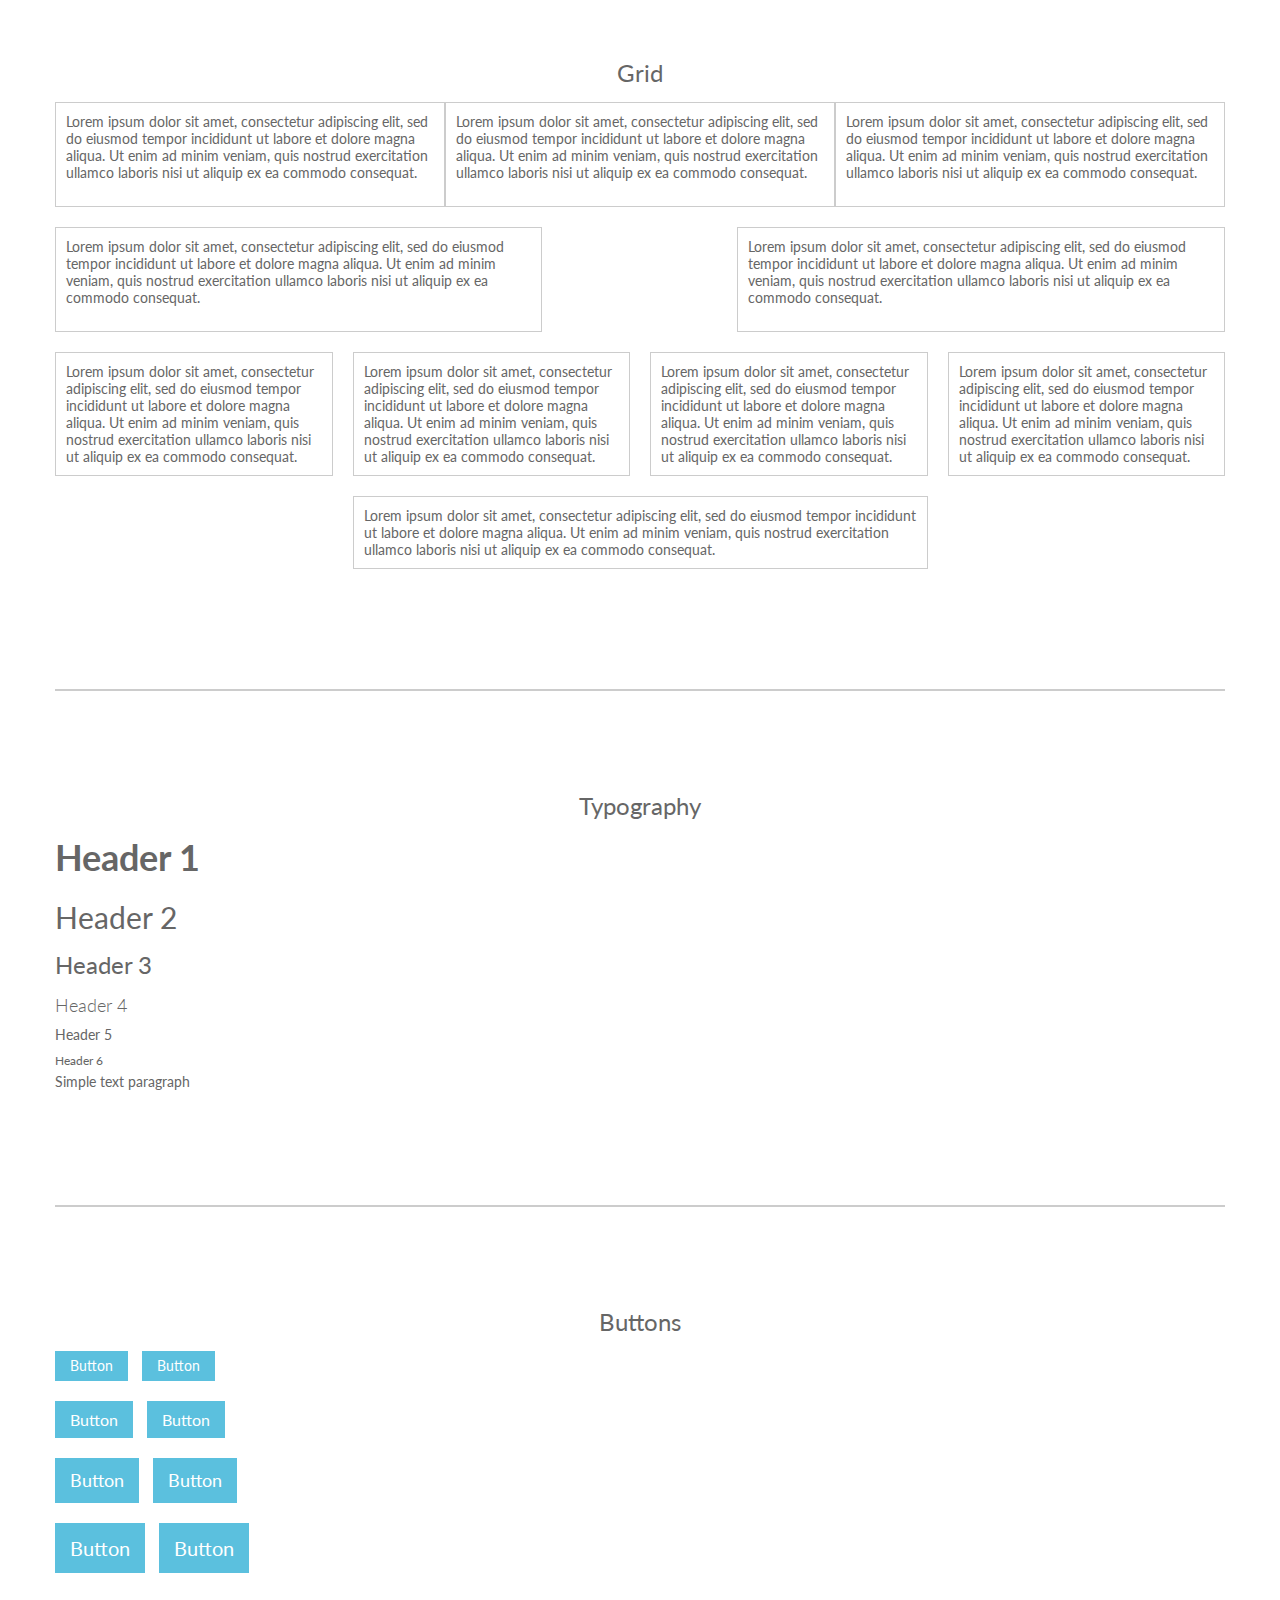
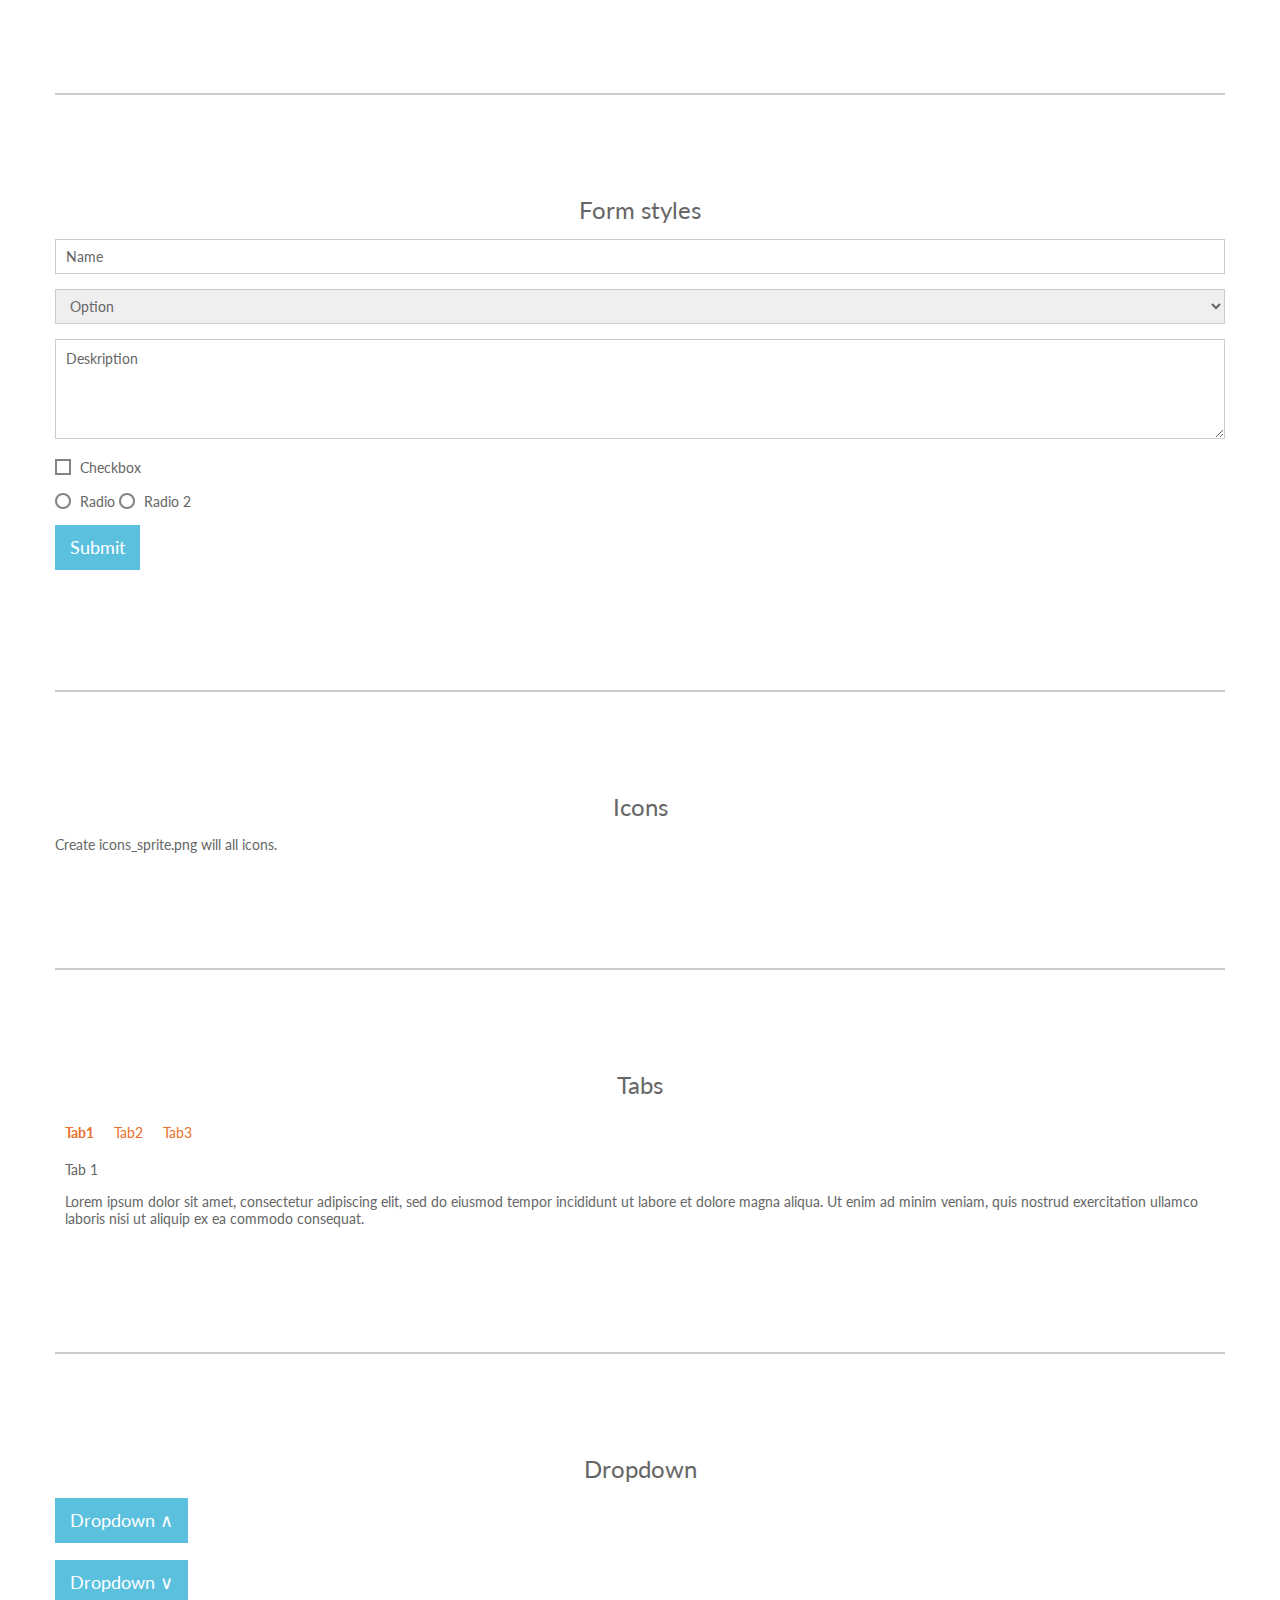
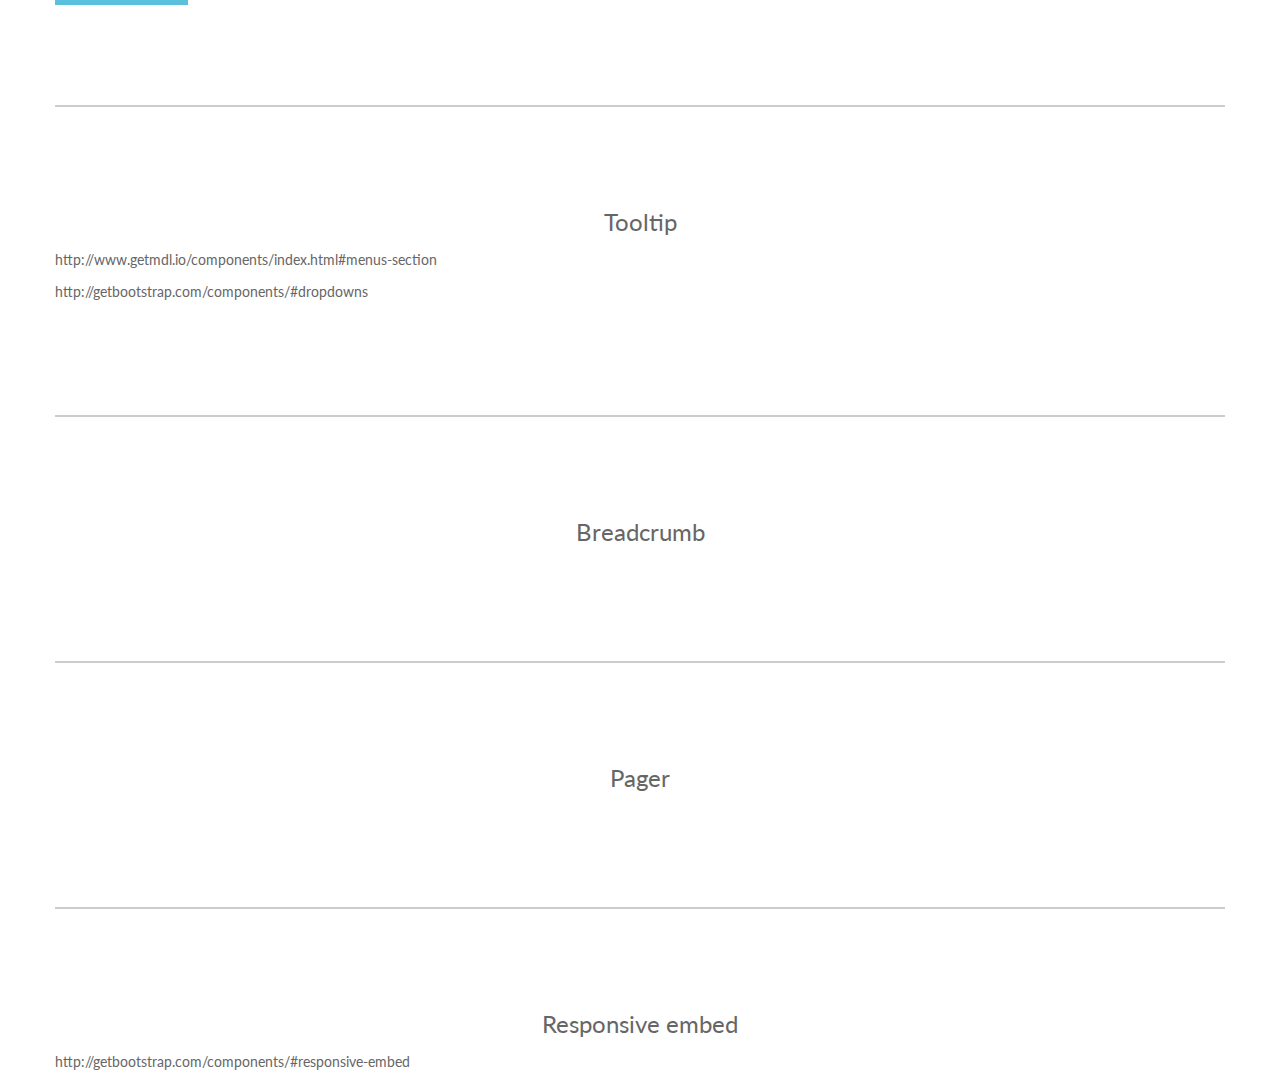
==== simple-framework/index.html @ ad7a2857 "simple framework added" ====
<!DOCTYPE html>
<html lang="en">
<head>
	<meta charset="utf-8">
	<title>My framework</title>
	<meta name="description" content="">
	
	<!-- Mobile Specific Meta -->
	<meta name="viewport" content="width=device-width, initial-scale=1.0, minimum-scale=1.0">
	
	<!-- Favicon -->
	<link href="images/favicon.ico" rel="icon" type="image/x-icon">
	
	<!-- Stylesheets -->
	<link href='https://fonts.googleapis.com/css?family=Lato:400,700,300' rel='stylesheet' type='text/css'>
	<link rel="stylesheet" href="style/style.css"> 
	
	<!-- JavaScript -->
	<!--[if lt IE 9]><script src="js/ie9.js">IE7_PNG_SUFFIX=".png";</script><![endif]-->
	<script src="http://ajax.googleapis.com/ajax/libs/jquery/1.11.0/jquery.min.js"></script> 
	<script src="js/custom.js"></script>

</head>
<body>

<div class="wrapper">


	<!-- Grid -->
	<h3 class="center"><br /><br />Grid</h3>

	<div class="clear">
		<div class="grid_row">
			<div class="grid_4 grid_tablet_12 grid_mobile_6">
				<p>Lorem ipsum dolor sit amet, consectetur adipiscing elit, sed do eiusmod tempor incididunt ut labore et dolore magna aliqua. Ut enim ad minim veniam, quis nostrud exercitation ullamco laboris nisi ut aliquip ex ea commodo consequat.</p>
			</div>
			<div class="grid_4 grid_tablet_6 grid_mobile_6">
				<p>Lorem ipsum dolor sit amet, consectetur adipiscing elit, sed do eiusmod tempor incididunt ut labore et dolore magna aliqua. Ut enim ad minim veniam, quis nostrud exercitation ullamco laboris nisi ut aliquip ex ea commodo consequat.</p>
			</div>
			<div class="grid_4 grid_tablet_6 grid_mobile_12">
				<p>Lorem ipsum dolor sit amet, consectetur adipiscing elit, sed do eiusmod tempor incididunt ut labore et dolore magna aliqua. Ut enim ad minim veniam, quis nostrud exercitation ullamco laboris nisi ut aliquip ex ea commodo consequat.</p>
			</div>
		</div>
	</div>

	<div class="clear">
		<div class="grid_row">
			<div class="grid_5 grid_mobile_6">
				<p>Lorem ipsum dolor sit amet, consectetur adipiscing elit, sed do eiusmod tempor incididunt ut labore et dolore magna aliqua. Ut enim ad minim veniam, quis nostrud exercitation ullamco laboris nisi ut aliquip ex ea commodo consequat.</p>
			</div>
			<div class="grid_5 grid_offset_2 grid_mobile_6 grid_mobile_offset_0">
				<p>Lorem ipsum dolor sit amet, consectetur adipiscing elit, sed do eiusmod tempor incididunt ut labore et dolore magna aliqua. Ut enim ad minim veniam, quis nostrud exercitation ullamco laboris nisi ut aliquip ex ea commodo consequat.</p>
			</div>
		</div>
	</div>

	<div class="clear">
		<div class="grid_row grid_row_pad">
			<div class="grid_3 grid_tablet_6 grid_mobile_4">
				<p>Lorem ipsum dolor sit amet, consectetur adipiscing elit, sed do eiusmod tempor incididunt ut labore et dolore magna aliqua. Ut enim ad minim veniam, quis nostrud exercitation ullamco laboris nisi ut aliquip ex ea commodo consequat.</p>
			</div>
			<div class="grid_3 grid_tablet_6 grid_mobile_4">
				<p>Lorem ipsum dolor sit amet, consectetur adipiscing elit, sed do eiusmod tempor incididunt ut labore et dolore magna aliqua. Ut enim ad minim veniam, quis nostrud exercitation ullamco laboris nisi ut aliquip ex ea commodo consequat.</p>
			</div>
			<div class="grid_3 grid_tablet_4 grid_mobile_4">
				<p>Lorem ipsum dolor sit amet, consectetur adipiscing elit, sed do eiusmod tempor incididunt ut labore et dolore magna aliqua. Ut enim ad minim veniam, quis nostrud exercitation ullamco laboris nisi ut aliquip ex ea commodo consequat.</p>
			</div>
			<div class="grid_3 grid_tablet_8 grid_mobile_12">
				<p>Lorem ipsum dolor sit amet, consectetur adipiscing elit, sed do eiusmod tempor incididunt ut labore et dolore magna aliqua. Ut enim ad minim veniam, quis nostrud exercitation ullamco laboris nisi ut aliquip ex ea commodo consequat.</p>
			</div>
		</div>
	</div>

	<div class="clear">
		<div class="grid_row grid_row_pad">
			<div class="grid_6 grid_centered grid_tablet_10 grid_mobile_7">
				<p>Lorem ipsum dolor sit amet, consectetur adipiscing elit, sed do eiusmod tempor incididunt ut labore et dolore magna aliqua. Ut enim ad minim veniam, quis nostrud exercitation ullamco laboris nisi ut aliquip ex ea commodo consequat.</p>
			</div>
		</div>
	</div>

	<!-- /Grid -->


	<hr />


	<!-- Typography -->
	<h3 class="center">Typography</h3>
	<h1>Header 1</h1>
	<h2>Header 2</h2>
	<h3>Header 3</h3>
	<h4>Header 4</h4>
	<h5>Header 5</h5>
	<h6>Header 6</h6>
	<p>Simple text paragraph</p>
	<!-- /Typography -->


	<hr />


	<!-- Buttons -->
	<h3 class="center">Buttons</h3>
	<p><a href="#" class="button button_small">Button</a> <a href="#" class="button button_small">Button</a></p>
	<p><a href="#" class="button button_medium">Button</a> <a href="#" class="button button_medium">Button</a></p>
	<p><a href="#" class="button">Button</a> <a href="#" class="button">Button</a></p>
	<p><a href="#" class="button button_large">Button</a> <a href="#" class="button button_large">Button</a></p>
	<!-- /Buttons -->


	<hr />


	<!-- Form styles -->
	<h3 class="center">Form styles</h3>
	<form method="post" action="#">
		<p><input type="text" value="Name" /></p>
		<p><select><option>Option</option><option>Option 2</option><option>Option 3</option></select></p>
		<p><textarea>Deskription</textarea></p>
		<p><input type="checkbox" id="checkbox_item" /><label for="checkbox_item">Checkbox</label></p>
		<p><input type="radio" id="radio_item" name="radio_item" /><label for="radio_item">Radio</label> <input type="radio" id="radio_item2" name="radio_item" /><label for="radio_item2">Radio 2</label></p>
		<p><input class="button" type="submit" value="Submit" /></p>
	</form>
	<!-- /Form styles -->


	<hr />


	<!-- Icons -->
	<h3 class="center">Icons</h3>
	<p>Create icons_sprite.png will all icons.</p>
	<!-- /Icons -->


	<hr />


	<!-- Tabs -->
	<h3 class="center">Tabs</h3>

	<ul class="tab_select">
		<li><a href="#tab_1">Tab1</a></li>
		<li><a href="#tab_2">Tab2</a></li>
		<li><a href="#tab_3">Tab3</a></li>
	</ul>

	<div class="tab_content" id="tab_1">
		<p>Tab 1</p>
		<p>Lorem ipsum dolor sit amet, consectetur adipiscing elit, sed do eiusmod tempor incididunt ut labore et dolore magna aliqua. Ut enim ad minim veniam, quis nostrud exercitation ullamco laboris nisi ut aliquip ex ea commodo consequat.</p>
	</div>

	<div class="tab_content" id="tab_2">
		<p>Tab 2</p>
		<p>Lorem ipsum dolor sit amet, consectetur adipiscing elit, sed do eiusmod tempor incididunt ut labore et dolore magna aliqua. Ut enim ad minim veniam, quis nostrud exercitation ullamco laboris nisi ut aliquip ex ea commodo consequat.</p>
	</div>

	<div class="tab_content" id="tab_3">
		<p>Tab 3</p>
		<p>Lorem ipsum dolor sit amet, consectetur adipiscing elit, sed do eiusmod tempor incididunt ut labore et dolore magna aliqua. Ut enim ad minim veniam, quis nostrud exercitation ullamco laboris nisi ut aliquip ex ea commodo consequat.</p>
	</div>
	<!-- /Tabs -->


	<hr />


	<!-- Dropdown -->
	<h3 class="center">Dropdown</h3>
	<div class="dropdown_wrap">
		<a data-dropdown=".dropdown_id" href="#" class="button">Dropdown &and;</a>
		<ul class="dropdown_style dropdown_right dropdown_top dropdown_id">
			<li><a href="#">Some text</a></li>
			<li><a href="#">Some option</a></li>
			<li><a href="#">Some text</a></li>
			<li><a href="#">Some option</a></li>
		</ul>
	</div>
	<br /><br />
	<div class="dropdown_wrap">
		<a data-dropdown=".dropdown_id2" href="#" class="button">Dropdown &or;</a>
		<ul class="dropdown_style dropdown_id2">
			<li><a href="#">Some text</a></li>
			<li><a href="#">Some option</a></li>
			<li><a href="#">Some text</a></li>
			<li><a href="#">Some option</a></li>
		</ul>
	</div>
	<!-- /Dropdown -->


	<hr />


	<!-- Tooltip -->
	<h3 class="center">Tooltip</h3>
	<p>http://www.getmdl.io/components/index.html#menus-section</p>
	<p>http://getbootstrap.com/components/#dropdowns</p>
	<!-- /Tooltip -->


	<hr />


	<!-- Breadcrumb -->
	<h3 class="center">Breadcrumb</h3>
	<!-- /Breadcrumb -->


	<hr />


	<!-- Pager -->
	<h3 class="center">Pager</h3>
	<!-- /Pager -->


	<hr />


	<!-- Responsive embed -->
	<h3 class="center">Responsive embed</h3>
	<p>http://getbootstrap.com/components/#responsive-embed</p>
	<!-- /Responsive embed -->


</div>

</body>
</html>
---- simple-framework/style/style.css ----
/* CSS Document
	Resetting browser default styles
	All
	Grid
	Typography
	Buttons
	Form styles
	Icons
	Tabs
	Dropdown
	Tooltip
	Breadcrumb
	Pager
	Responsive embed
	Media Queries
*/


/* Resetting browser default styles */
html, body {min-height:100%;-webkit-text-size-adjust:100%;overflow-x:hidden;}
body {font:14px 'Lato', sans-serif;color:#666;background:#fff;}
div, html, body, p, ul, ol, li, a, form, img, table, td, h1, h2, h3, h4, h5, h6, blockquote, header, section, footer, aside, nav, article, figure, figcaption, dt, dd, dl {margin:0;padding:0;} 
header, section, footer, aside, nav, article, figure, figcaption {display: block;}
table {border-collapse:collapse;}
img {border:none;max-width:100%;height:auto;}
iframe, object, embed {max-width:100%;}
ul, li {list-style:none;}
input {vertical-align:middle;}
input:focus, textarea:focus {outline:none;}
button, input[type="submit"] {cursor:pointer;-webkit-appearance:none;}
a, a:active, a:visited {text-decoration:none;color:#e9702e;}
a:hover {text-decoration:none;color:#e9702e;}


/* All */
.wrapper {width:1200px;margin:0 auto;-webkit-box-sizing:border-box;box-sizing:border-box;padding:0 15px;}
.clear:after, .wrapper:after {content:'';display:block;height:0;clear:both;}
.center {text-align:center;}




/* Grid */
.grid_row {margin-bottom:20px;}
.grid_row:after {content:'';display:block;height:0;clear:both;}
.grid_row [class^="grid_"] {float:left;}
.grid_row_pad {margin:0 -10px;}
.grid_row_pad [class^="grid_"] {padding:0 10px 20px 10px;}
.grid_row .grid_centered {clear:both;margin:0 auto 20px auto;float:none;}

.grid_1, .grid_2, .grid_3, .grid_4, .grid_5, .grid_6, .grid_7, .grid_8, .grid_9, .grid_10, .grid_11, .grid_12 {-webkit-box-sizing:border-box;box-sizing:border-box;}
.grid_1 {width:8.333%;}
.grid_2 {width:16.666%;}
.grid_3 {width:25%;}
.grid_4 {width:33.332%;}
.grid_5 {width:41.665%;}
.grid_6 {width:50%;}
.grid_7 {width:58.334%;}
.grid_8 {width:66.667%;}
.grid_9 {width:75%;}
.grid_10 {width:83.334%;}
.grid_11 {width:91.667%;}
.grid_12 {width:100%;}

.grid_offset_1 {margin-left:8.333%;}
.grid_offset_2 {margin-left:16.666%;}
.grid_offset_3 {margin-left:25%;}
.grid_offset_4 {margin-left:33.332%;}
.grid_offset_5 {margin-left:41.665%;}
.grid_offset_6 {margin-left:50%;}
.grid_offset_7 {margin-left:58.334%;}
.grid_offset_8 {margin-left:66.667%;}
.grid_offset_9 {margin-left:75%;}
.grid_offset_10 {margin-left:83.334%;}
.grid_offset_11 {margin-left:91.667%;}

	/* Demo */
.grid_row [class^="grid_"] {background:#fff;border:1px solid #ccc;padding:10px;}
.grid_row_pad [class^="grid_"] {background:none;border:none;padding:0 10px 20px 10px;}
.grid_row_pad [class^="grid_"] p {background:#fff;border:1px solid #ccc;padding:10px;}




/* Typography */
h1 {font:700 36px 'Lato';padding-bottom:20px;}
h2 {font:400 30px 'Lato';padding-bottom:15px;}
h3 {font:400 24px 'Lato';padding-bottom:15px;}
h4 {font:300 18px 'Lato';padding-bottom:10px;}
h5 {font:14px 'Lato';padding-bottom:10px;}
h6 {font:12px 'Lato';padding-bottom:5px;}
p {padding-bottom:15px;}
hr {margin:100px 0;border:none;border-bottom:2px solid #ccc;}




/* Buttons */
.button, .button:visited {color:#fff;padding:0 15px;min-height:45px;font:18px/45px 'Lato', sans-serif;background:#5bc0de;margin:0 10px 5px 0;border:none;border-radius:0;display:inline-block;vertical-align:middle;text-align:center;}
.button:hover {color:#fff;background:#31b0d5;}
.button.button_small, .button.button_small:visited {min-height:30px;line-height:30px;font-size:14px;}
.button.button_medium, .button.button_medium:visited {min-height:37px;line-height:37px;font-size:16px;}
.button.button_large, .button.button_large:visited {min-height:50px;line-height:50px;font-size:20px;}



/* Form styles */
input[type="checkbox"] {display:none;}
input[type="checkbox"] + label {cursor:pointer;padding-left:25px;background:url(../images/icons/checkbox_unchecked.png) 0 center no-repeat;display:inline-block;vertical-align:middle;}
input[type="checkbox"]:checked + label, input[type="checkbox"] + label.checked, input[type="checkbox"] + label:active {background-image:url(../images/icons/checkbox_checked.png);}
input[type="radio"] {display:none;}
input[type="radio"] + label {cursor:pointer;padding-left:25px;background:url(../images/icons/radio_unchecked.png) 0 center no-repeat;display:inline-block;vertical-align:middle;}
input[type="radio"]:checked + label, input[type="radio"] + label:active {background-image:url(../images/icons/radio_checked.png);}
input[type="text"], textarea, select {width:100%;border:1px solid #ccc;padding:0 10px;color:#666;font:14px 'Lato', sans-serif;height:35px;-webkit-box-sizing:border-box;box-sizing:border-box;}
input[type="text"]:focus, textarea:focus, select:focus {outline:none;box-shadow:rgba(0,0,0,.2) 0 1px 1px 0;}
textarea {padding:10px;height:100px;}




/* Icons */
[class^="icon_"] {width:25px;height:25px;background:url(../images/icons/icons_sprite.png) 0 0 no-repeat;display:inline-block;vertical-align:middle;}
.icon_account {background-position:0 0;}
.icon_logout {background-position:-25px 0;}




/* Tabs */
.tab_select li {float:left;}
.tab_select li a, .tab_select li a:visited {display:block;padding:10px;}
.tab_select li a:hover {background:#ebebeb;}
.tab_select li.active a, .tab_select li.active a:visited, .tab_select li.active a:hover {font-weight:bold;}
.tab_content {clear:both;padding:10px;}




/* Dropdown */
.dropdown_wrap {position:relative;display:inline-block;}
.dropdown_wrap .button {margin:0;}
.dropdown_style {display:none;position:absolute;top:100%;left:0;background:#fff;padding:5px 0;border:1px solid #666;min-width:200px;z-index:1;}
.dropdown_style.dropdown_right {left:auto;right:0;}
.dropdown_style.dropdown_top {top:auto;bottom:100%;}
.dropdown_style > li > a, .dropdown_style > li > a:visited {display:block;padding:10px 5px;}
.dropdown_style > li > a:hover {background:#ebebeb;}




/* Tooltip */
.container {}




/* Breadcrumb */
.container {}




/* Pager */
.container {}




/* Responsive embed */
.container {}




/* Media Queries */
	/* Desktop */
@media only screen and (min-width: 960px) and (max-width: 1199px) {
.wrapper {width:960px;}
}


	/* Tablets and mobiles */
@media only screen and (max-width: 959px) {
}


	/* Tablets */
@media only screen and (min-width: 768px) and (max-width: 959px) {
.wrapper {width:768px;}
/* Grid */
.grid_tablet_clear {clear:both;}
.grid_tablet_1 {width:8.333%;}
.grid_tablet_2 {width:16.666%;}
.grid_tablet_3 {width:25%;}
.grid_tablet_4 {width:33.332%;}
.grid_tablet_5 {width:41.665%;}
.grid_tablet_6 {width:50%;}
.grid_tablet_7 {width:58.334%;}
.grid_tablet_8 {width:66.667%;}
.grid_tablet_9 {width:75%;}
.grid_tablet_10 {width:83.334%;}
.grid_tablet_11 {width:91.667%;}
.grid_tablet_12 {width:100%;}
.grid_tablet_offset_0 {margin-left:0;}
.grid_tablet_offset_1 {margin-left:8.333%;}
.grid_tablet_offset_2 {margin-left:16.666%;}
.grid_tablet_offset_3 {margin-left:25%;}
.grid_tablet_offset_4 {margin-left:33.332%;}
.grid_tablet_offset_5 {margin-left:41.665%;}
.grid_tablet_offset_6 {margin-left:50%;}
.grid_tablet_offset_7 {margin-left:58.334%;}
.grid_tablet_offset_8 {margin-left:66.667%;}
.grid_tablet_offset_9 {margin-left:75%;}
.grid_tablet_offset_10 {margin-left:83.334%;}
.grid_tablet_offset_11 {margin-left:91.667%;}
}


	/* Mobile portrait and landscape modes */
@media only screen and (max-width: 767px) {
/* Grid */
.grid_mobile_clear {clear:both;}
.grid_mobile_1 {width:8.333%;}
.grid_mobile_2 {width:16.666%;}
.grid_mobile_3 {width:25%;}
.grid_mobile_4 {width:33.332%;}
.grid_mobile_5 {width:41.665%;}
.grid_mobile_6 {width:50%;}
.grid_mobile_7 {width:58.334%;}
.grid_mobile_8 {width:66.667%;}
.grid_mobile_9 {width:75%;}
.grid_mobile_10 {width:83.334%;}
.grid_mobile_11 {width:91.667%;}
.grid_mobile_12 {width:100%;}
.grid_mobile_offset_0 {margin-left:0;}
.grid_mobile_offset_1 {margin-left:8.333%;}
.grid_mobile_offset_2 {margin-left:16.666%;}
.grid_mobile_offset_3 {margin-left:25%;}
.grid_mobile_offset_4 {margin-left:33.332%;}
.grid_mobile_offset_5 {margin-left:41.665%;}
.grid_mobile_offset_6 {margin-left:50%;}
.grid_mobile_offset_7 {margin-left:58.334%;}
.grid_mobile_offset_8 {margin-left:66.667%;}
.grid_mobile_offset_9 {margin-left:75%;}
.grid_mobile_offset_10 {margin-left:83.334%;}
.grid_mobile_offset_11 {margin-left:91.667%;}
}


	/* Mobile landscape mode */
@media only screen and (min-width: 480px) and (max-width: 767px) {
.wrapper {width:480px;}
}


	/* Mobile portrait mode */
@media only screen and (max-width: 479px) {
.wrapper {width:300px;}
/* Grid */
.grid_row [class^="grid_"] {float:none;}
.grid_1, .grid_2, .grid_3, .grid_4, .grid_5, .grid_6, .grid_7, .grid_8, .grid_9, .grid_10, .grid_11, .grid_12 {width:100%;}
}
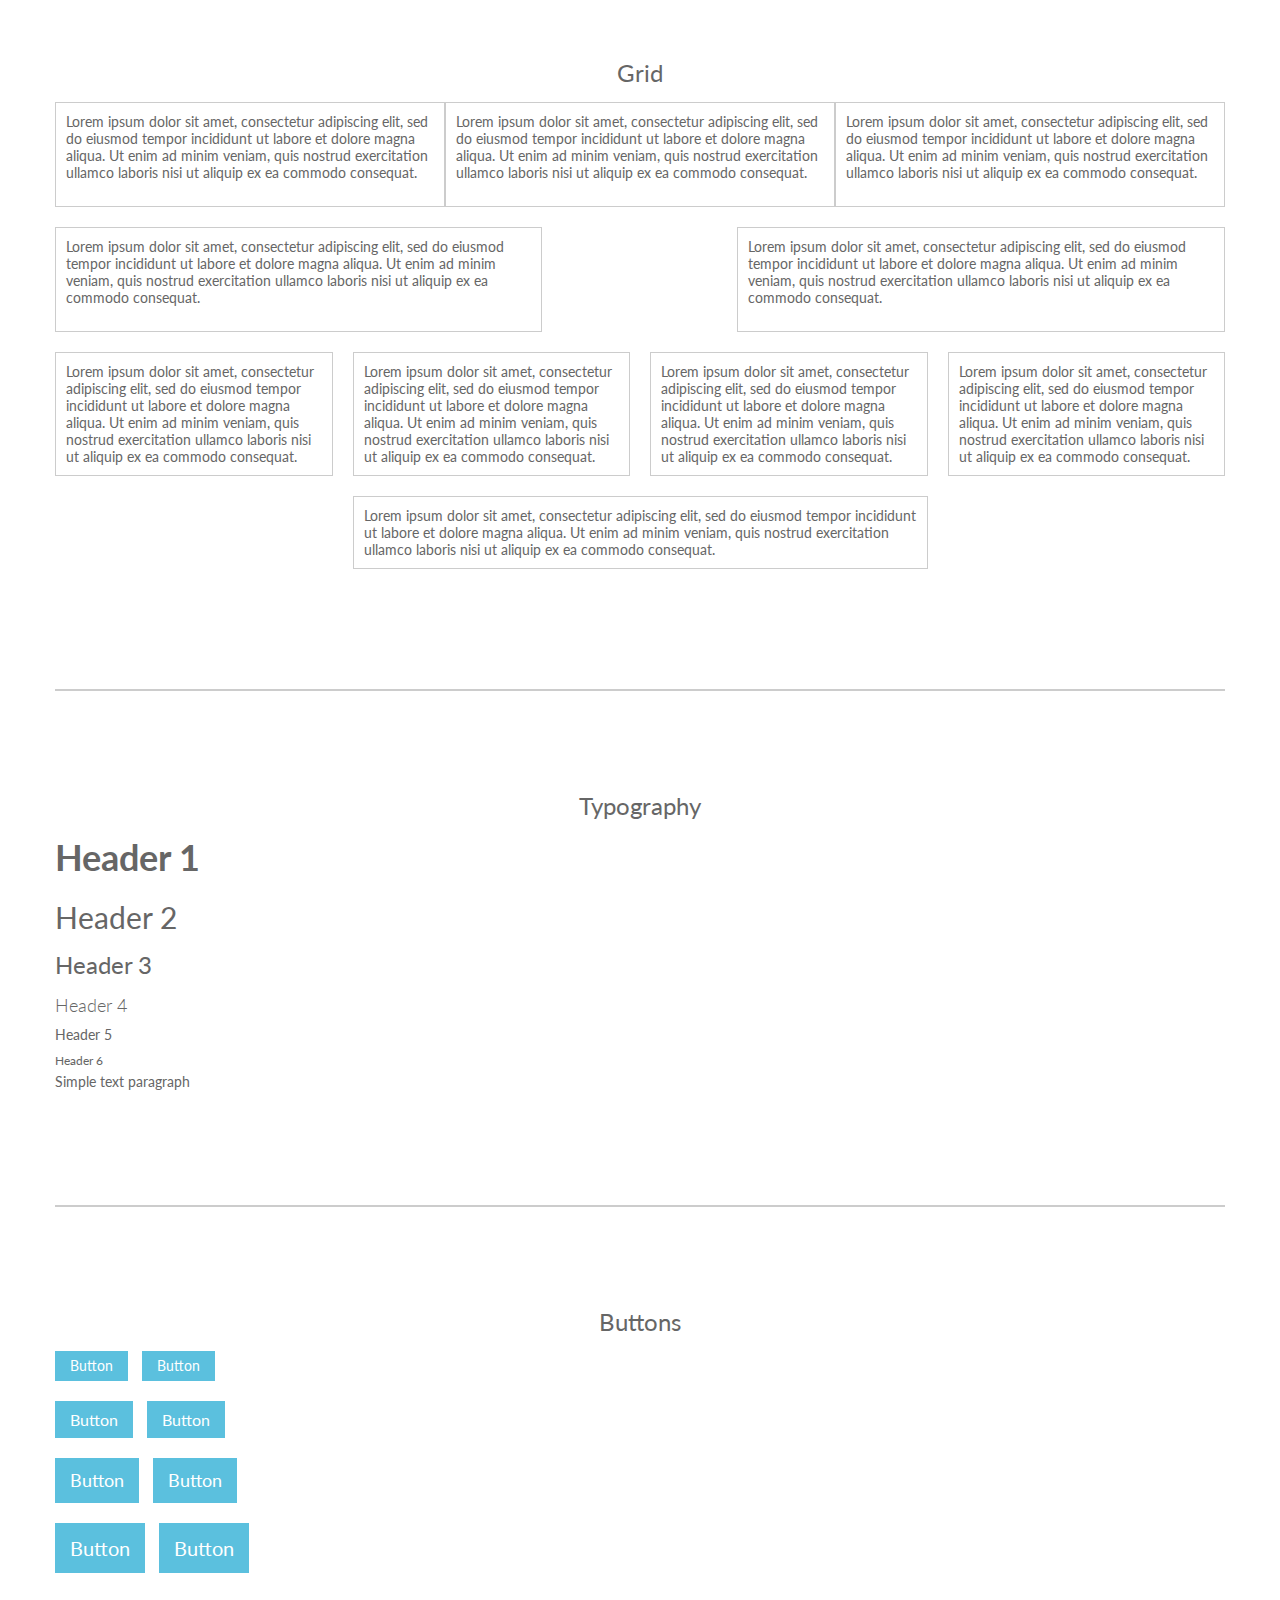
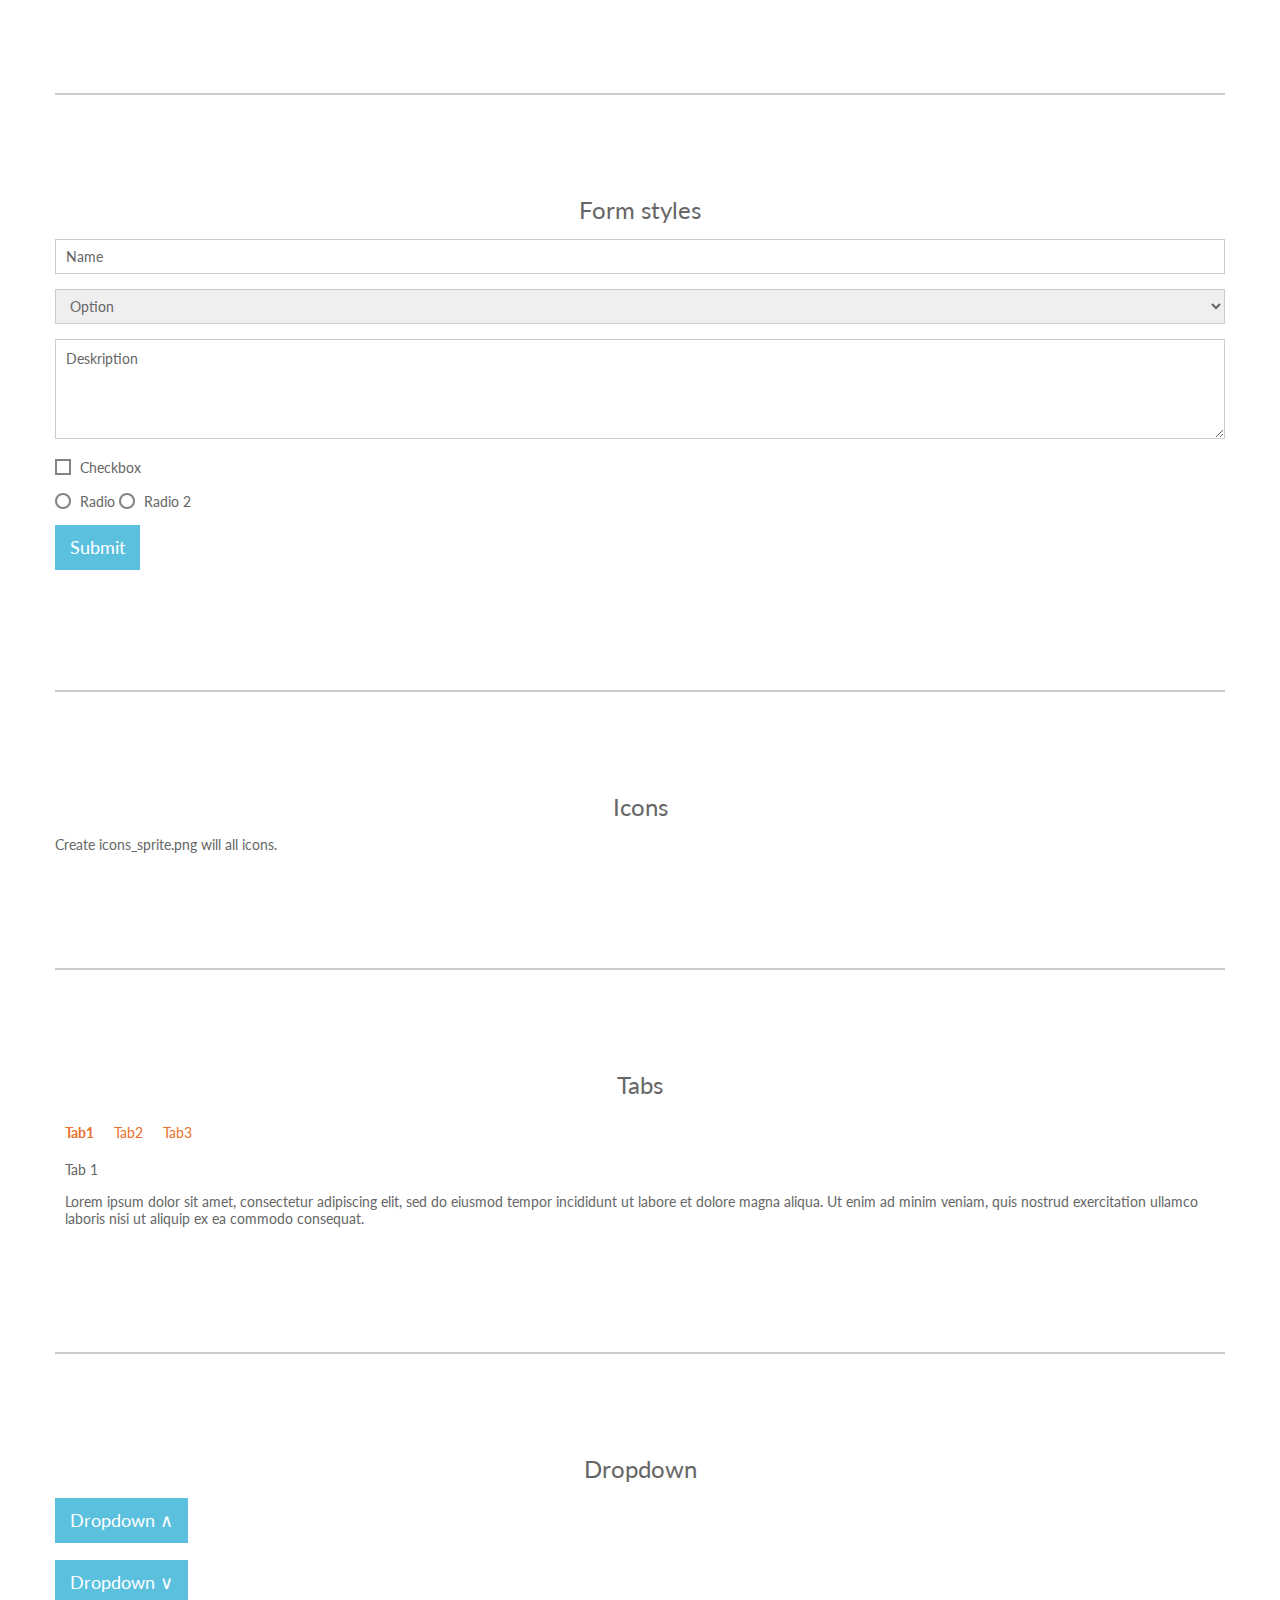
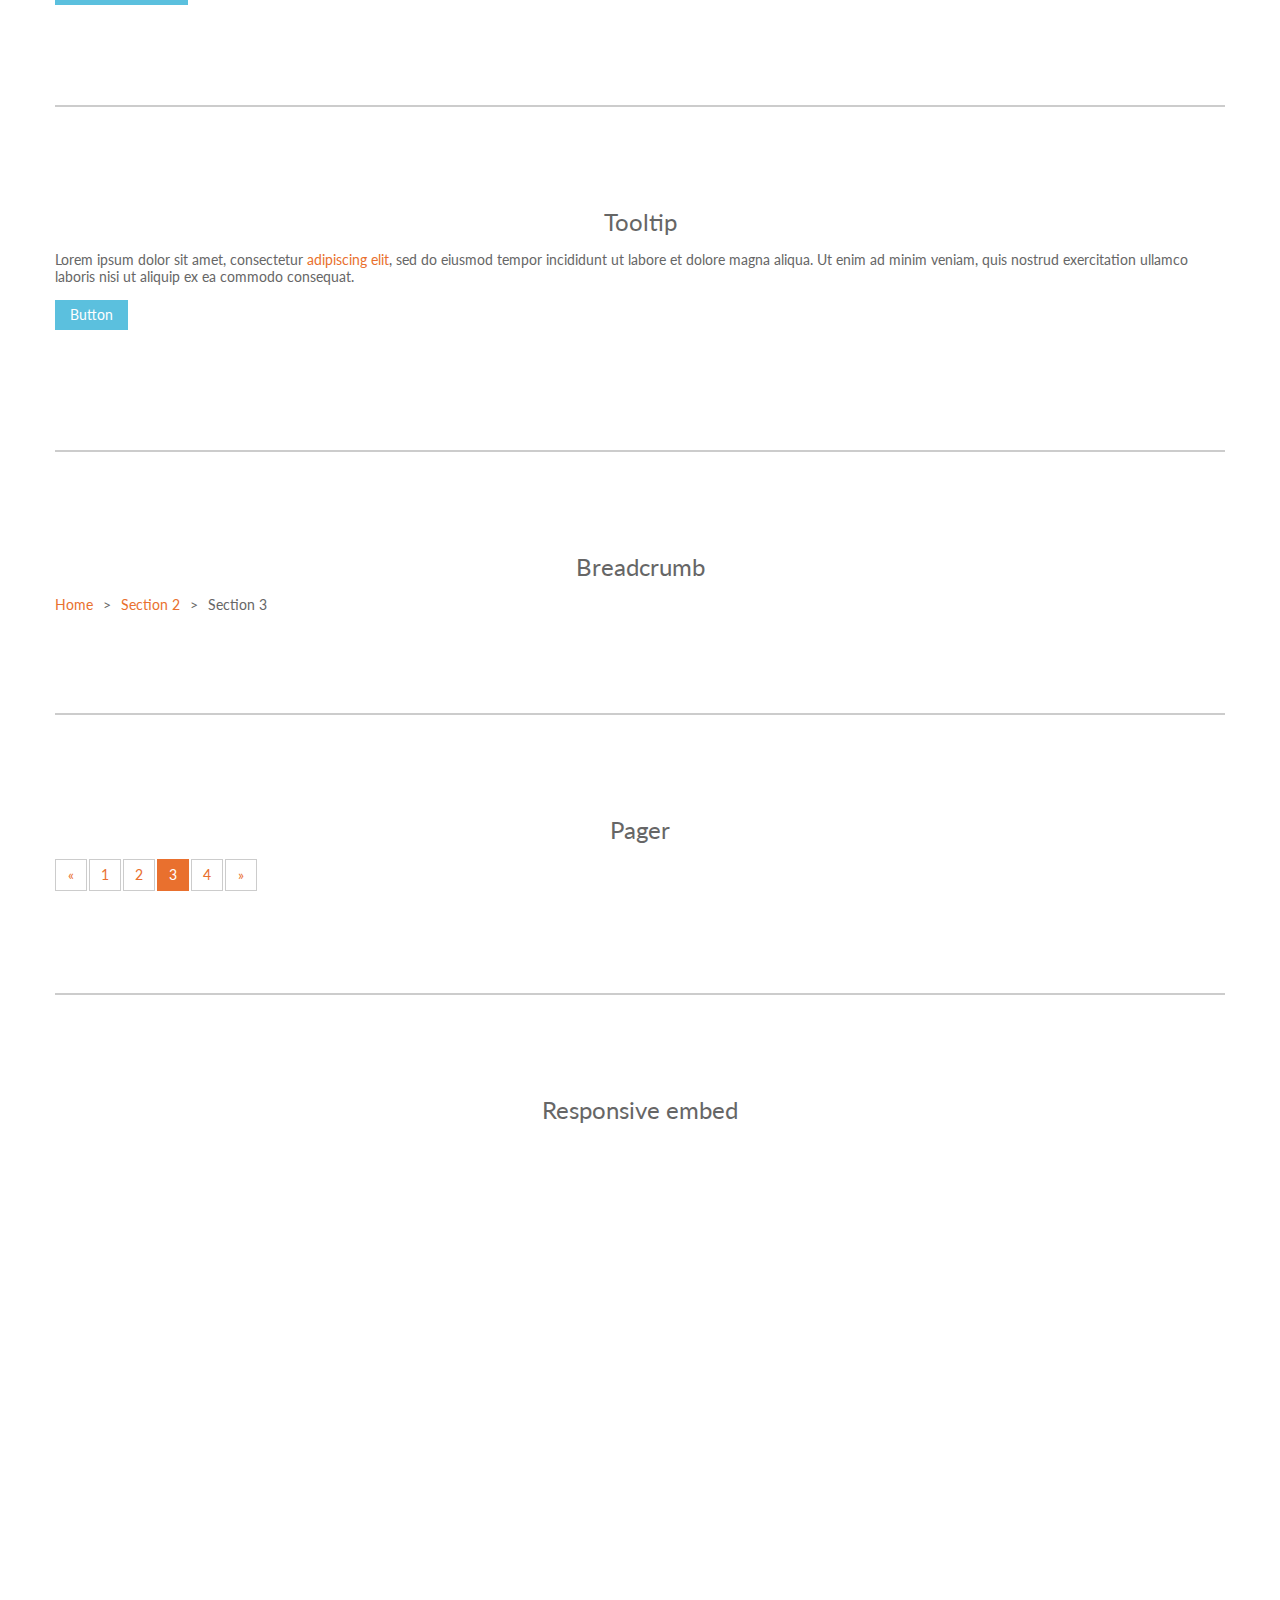
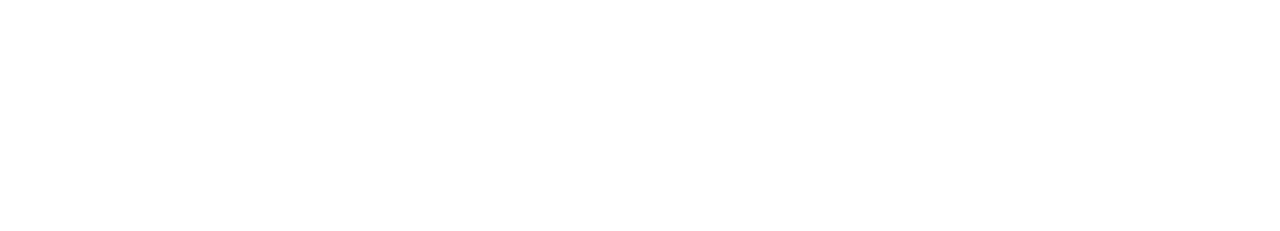
==== commit 79ad0aa5: "tooltip, breadcrumb, pager, responsive embed added" ====
--- a/simple-framework/index.html
+++ b/simple-framework/index.html
@@ -78,11 +78,14 @@
 			</div>
 		</div>
 	</div>
-
 	<!-- /Grid -->
 
 
-	<hr />
+
+
+	<hr />
+
+
 
 
 	<!-- Typography -->
@@ -97,7 +100,11 @@
 	<!-- /Typography -->
 
 
-	<hr />
+
+
+	<hr />
+
+
 
 
 	<!-- Buttons -->
@@ -109,7 +116,11 @@
 	<!-- /Buttons -->
 
 
-	<hr />
+
+
+	<hr />
+
+
 
 
 	<!-- Form styles -->
@@ -125,7 +136,11 @@
 	<!-- /Form styles -->
 
 
-	<hr />
+
+
+	<hr />
+
+
 
 
 	<!-- Icons -->
@@ -134,7 +149,11 @@
 	<!-- /Icons -->
 
 
-	<hr />
+
+
+	<hr />
+
+
 
 
 	<!-- Tabs -->
@@ -163,7 +182,11 @@
 	<!-- /Tabs -->
 
 
-	<hr />
+
+
+	<hr />
+
+
 
 
 	<!-- Dropdown -->
@@ -190,41 +213,80 @@
 	<!-- /Dropdown -->
 
 
-	<hr />
+
+
+	<hr />
+
+
 
 
 	<!-- Tooltip -->
 	<h3 class="center">Tooltip</h3>
-	<p>http://www.getmdl.io/components/index.html#menus-section</p>
-	<p>http://getbootstrap.com/components/#dropdowns</p>
+	<p>Lorem ipsum dolor sit amet, consectetur <a class="tooltip" data-tooltip-title="Tooltip on Top" href="#">adipiscing elit</a>, sed do eiusmod tempor incididunt ut labore et dolore magna aliqua. Ut enim ad minim veniam, quis nostrud exercitation ullamco laboris nisi ut aliquip ex ea commodo consequat.</p>
+	<p><a href="#" class="button button_small tooltip" data-tooltip-title="Tooltip on Bottom" data-tooltip-position="bottom">Button</a></p>
 	<!-- /Tooltip -->
 
 
-	<hr />
+
+
+	<hr />
+
+
 
 
 	<!-- Breadcrumb -->
 	<h3 class="center">Breadcrumb</h3>
+	<div class="breadcrumb clear">
+		<ul>
+			<li><a href="#">Home</a></li>
+			<li><a href="#">Section 2</a></li>
+			<li>Section 3</li>
+		</ul>
+	</div>
 	<!-- /Breadcrumb -->
 
 
-	<hr />
+
+
+	<hr />
+
+
 
 
 	<!-- Pager -->
 	<h3 class="center">Pager</h3>
+	<div class="pager clear">
+		<ul>
+			<li><a href="#">&laquo;</a></li>
+			<li><a href="#">1</a></li>
+			<li><a href="#">2</a></li>
+			<li><span>3</span></li>
+			<li><a href="#">4</a></li>
+			<li><a href="#">&raquo;</a></li>
+		</ul>
+	</div>
 	<!-- /Pager -->
 
 
-	<hr />
+
+
+	<hr />
+
+
 
 
 	<!-- Responsive embed -->
 	<h3 class="center">Responsive embed</h3>
-	<p>http://getbootstrap.com/components/#responsive-embed</p>
+	<div class="responsive_embed">
+		<iframe width="560" height="315" src="https://www.youtube.com/embed/Vpg9yizPP_g" frameborder="0" allowfullscreen></iframe>
+	</div>
 	<!-- /Responsive embed -->
 
-
+	
+	
+	
+	<br /><br />
+	
 </div>
 
 </body>
--- a/simple-framework/style/style.css
+++ b/simple-framework/style/style.css
@@ -120,8 +120,8 @@
 
 /* Icons */
 [class^="icon_"] {width:25px;height:25px;background:url(../images/icons/icons_sprite.png) 0 0 no-repeat;display:inline-block;vertical-align:middle;}
-.icon_account {background-position:0 0;}
-.icon_logout {background-position:-25px 0;}
+.icon_name {background-position:0 0;}
+.icon_name2 {background-position:-25px 0;}
 
 
 
@@ -149,25 +149,35 @@
 
 
 /* Tooltip */
-.container {}
+.tooltip {position:relative;display:inline-block;}
+.tooltip .tooltip_content {position:absolute;bottom:100%;left:50%;margin-bottom:10px;background:#333;font:13px 'Lato';color:#fff;border-radius:3px;padding:4px 8px;white-space:nowrap;display:none;}
+.tooltip:hover .tooltip_content {display:block;}
+.tooltip .tooltip_content:after {content:'';position:absolute;top:100%;left:50%;height:0;width:0;pointer-events:none;border:solid transparent;border-top-color:#333;border-width:5px;margin-left:-5px;}
+.tooltip[data-tooltip-position="bottom"] .tooltip_content {bottom:auto;top:100%;margin-bottom:0;margin-top:10px;}
+.tooltip[data-tooltip-position="bottom"] .tooltip_content:after {top:auto;bottom:100%;border-top-color:transparent;border-bottom-color:#333;}
 
 
 
 
 /* Breadcrumb */
-.container {}
+.breadcrumb ul li {float:left;}
+.breadcrumb ul li:after {content:'>';padding:0 10px;}
+.breadcrumb ul li:last-child:after {display:none;}
 
 
 
 
 /* Pager */
-.container {}
+.pager ul li {float:left;padding:0 2px 2px 0;}
+.pager ul li a, .pager ul li a:visited, .pager ul li span {display:inline-block;width:30px;height:30px;text-align:center;line-height:30px;border:1px solid #ccc;}
+.pager ul li a:hover, .pager ul li span {background:#e9702e;color:#fff;border-color:#e9702e;}
 
 
 
 
 /* Responsive embed */
-.container {}
+.responsive_embed {position:relative;padding:0 0 56.25% 0;height:0;}
+.responsive_embed iframe {position:absolute;top:0;left:0;width:100%;height:100%;}
 
 
 
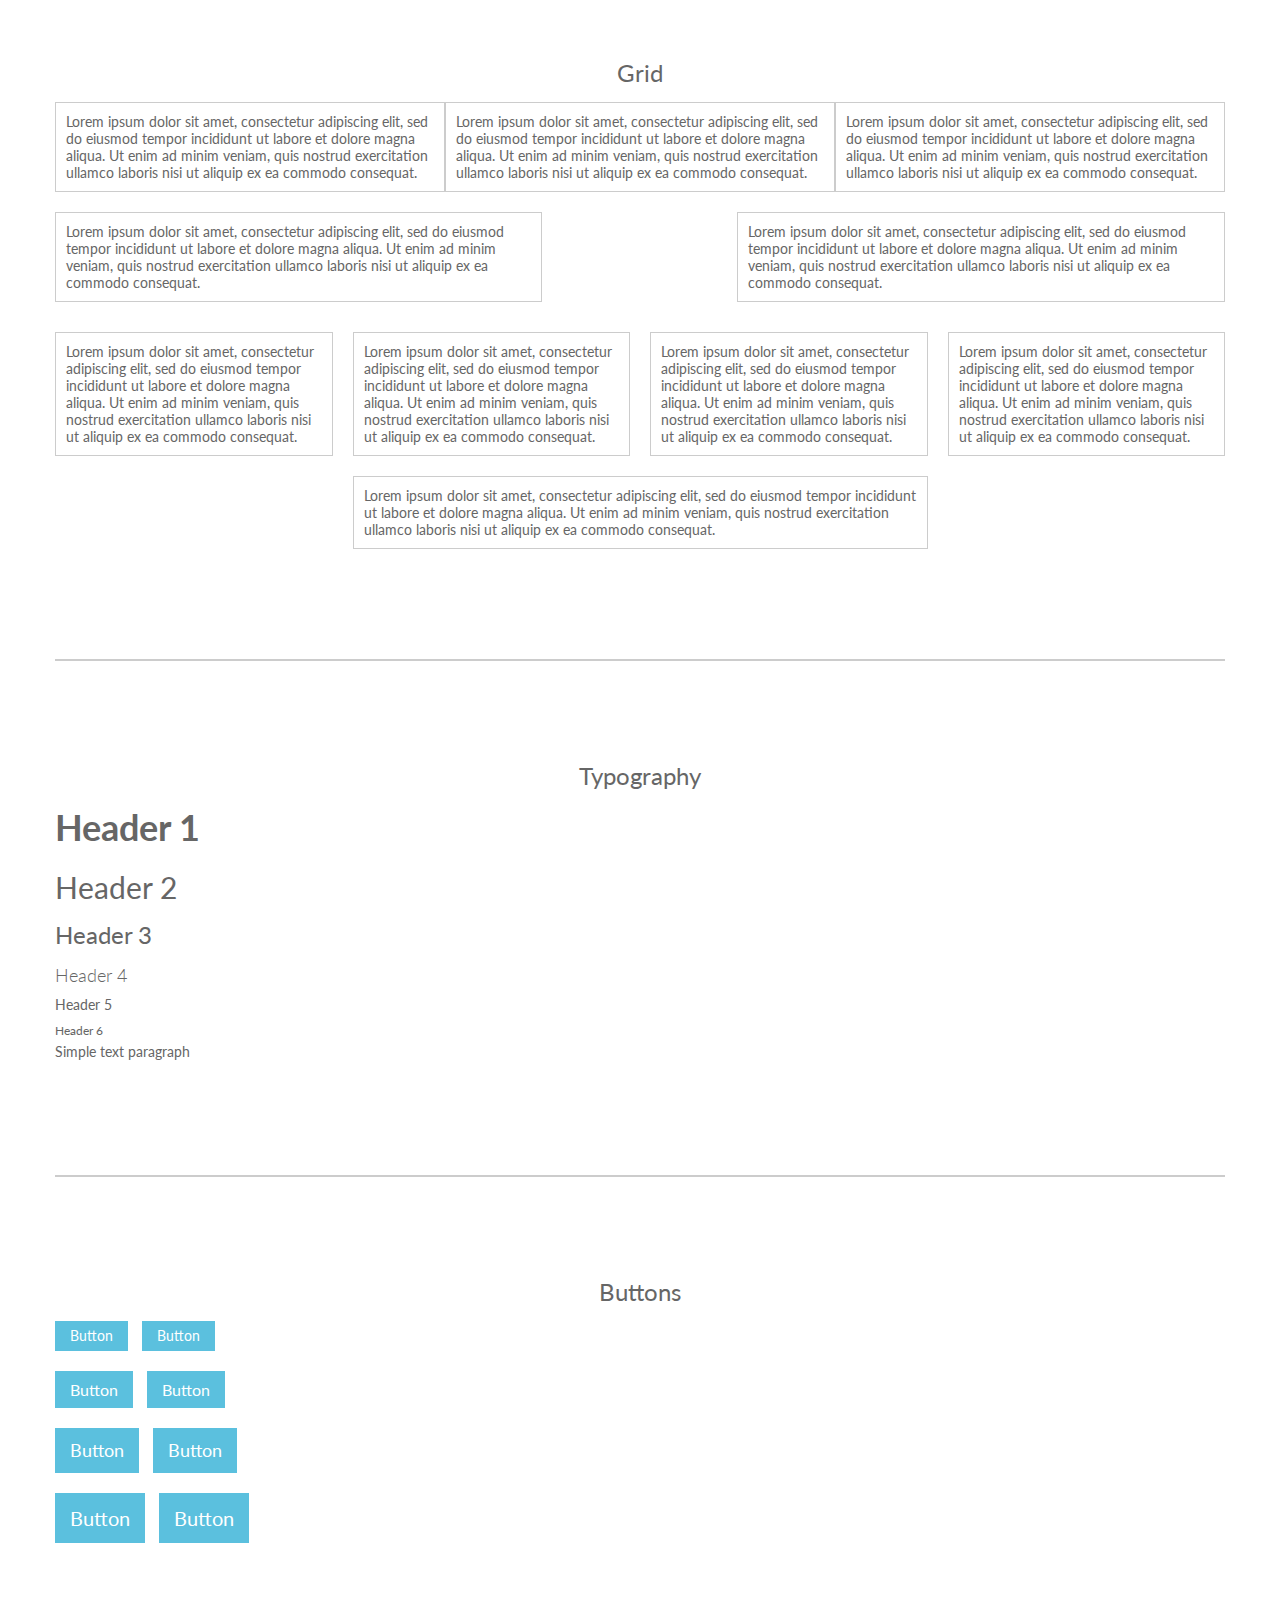
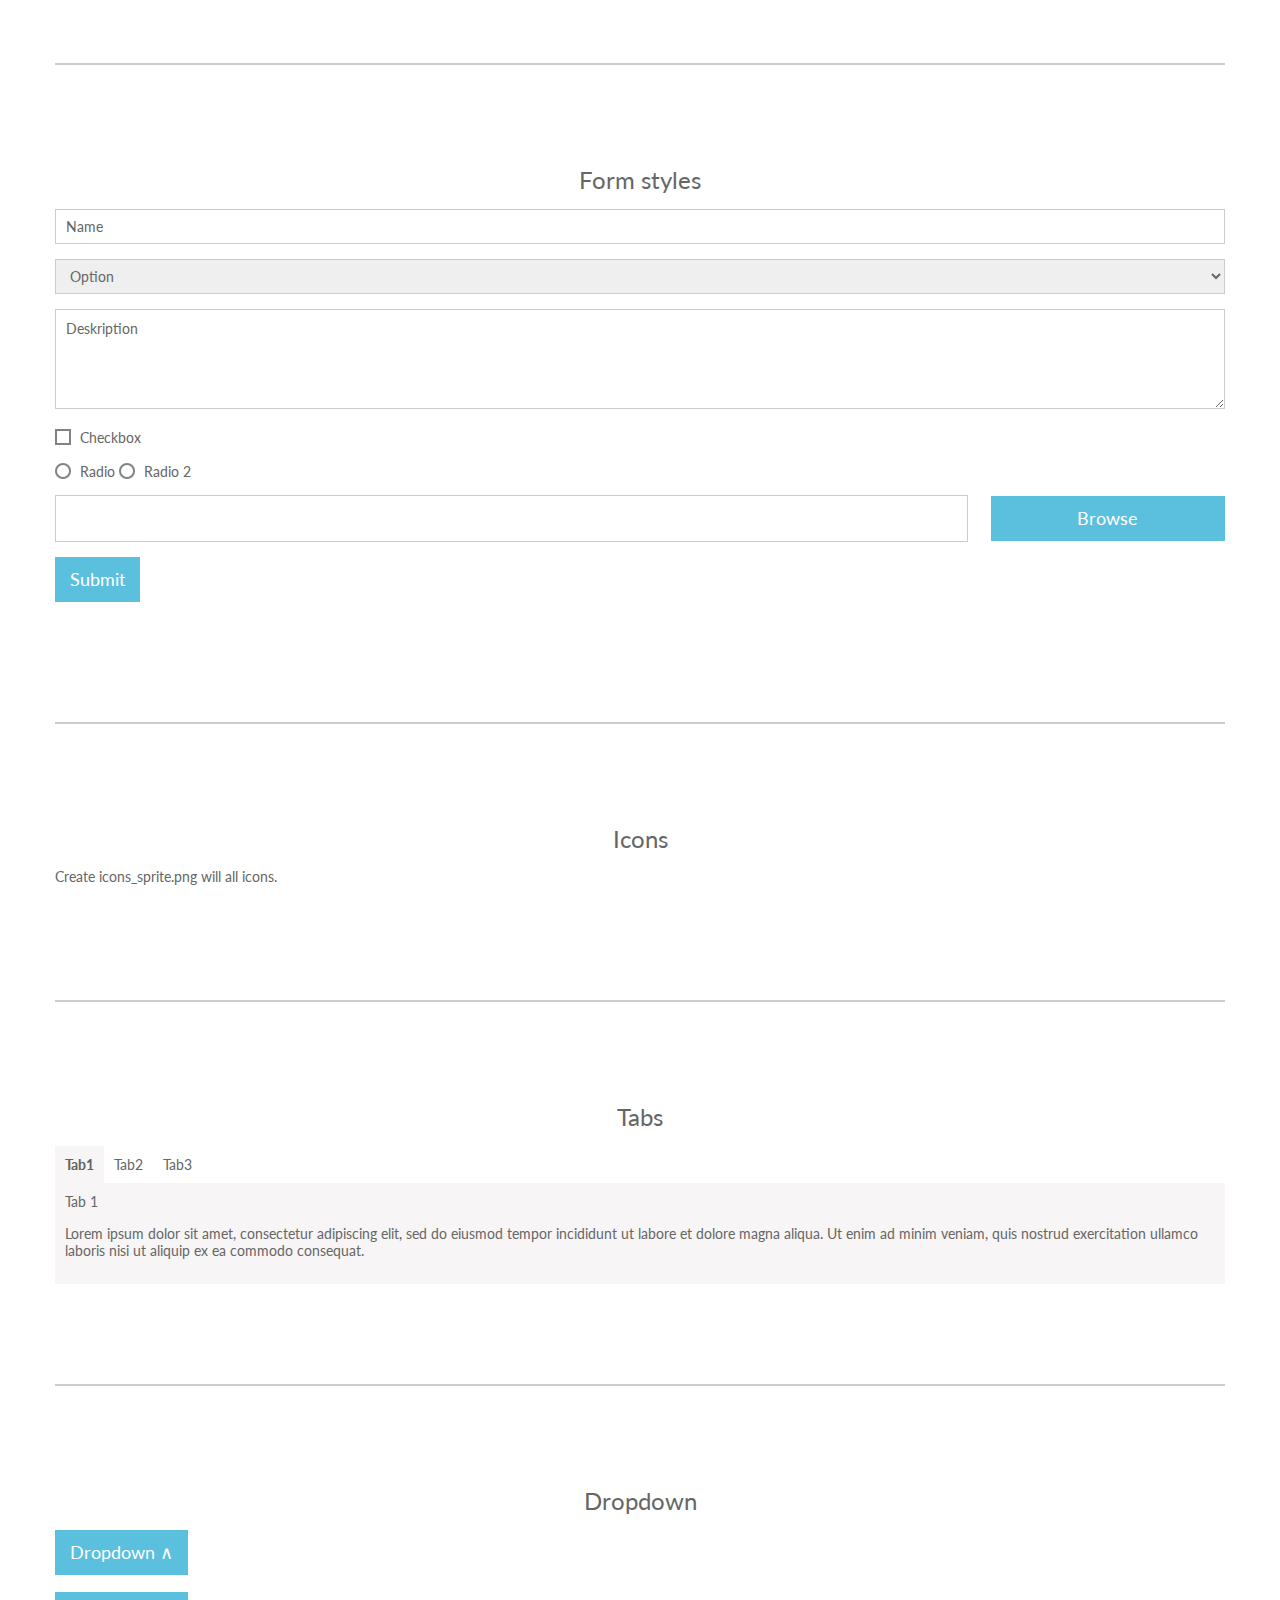
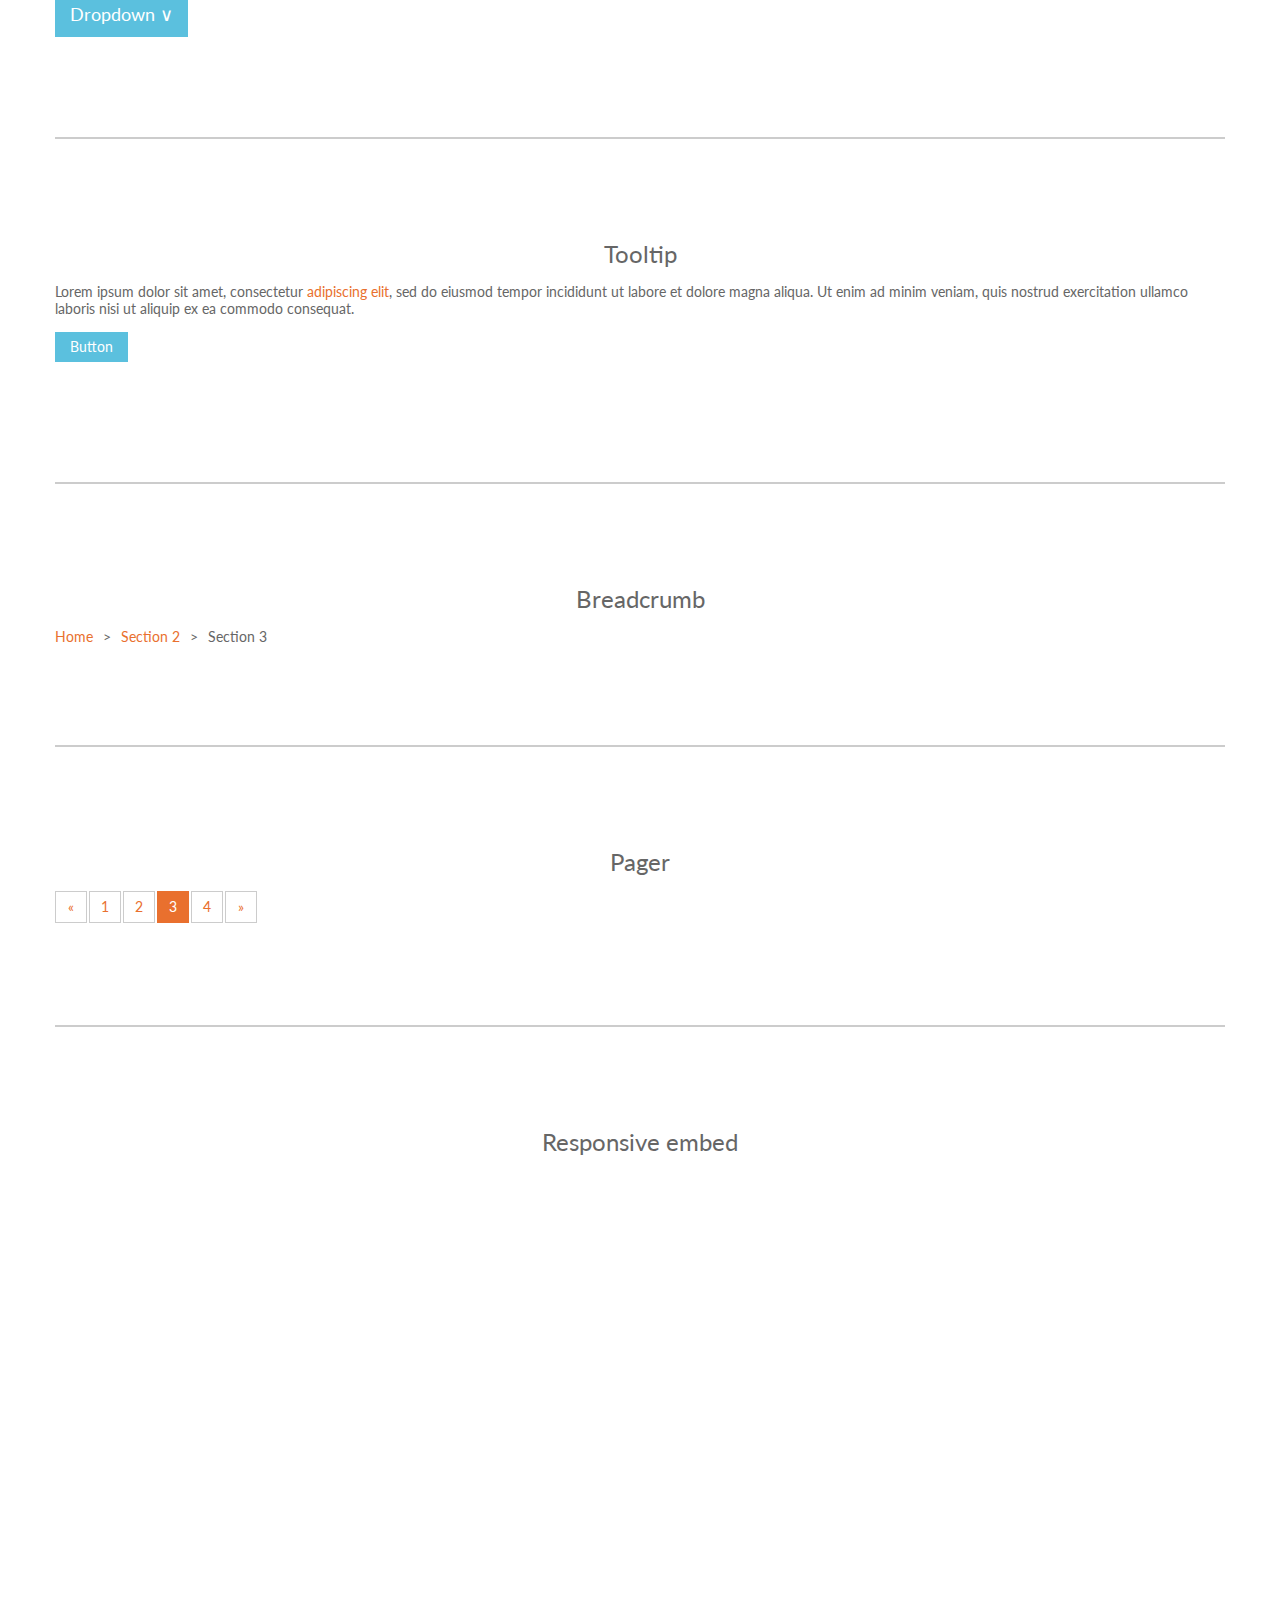
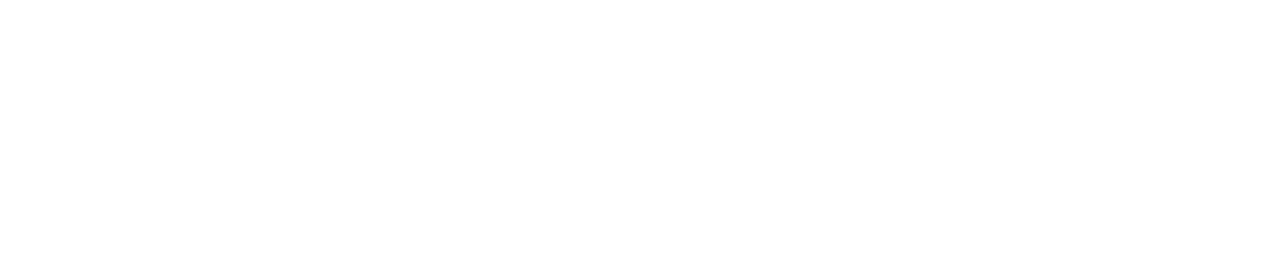
==== commit ecf763fc: "few adjustments" ====
--- a/simple-framework/index.html
+++ b/simple-framework/index.html
@@ -16,66 +16,58 @@
 	<link rel="stylesheet" href="style/style.css"> 
 	
 	<!-- JavaScript -->
-	<!--[if lt IE 9]><script src="js/ie9.js">IE7_PNG_SUFFIX=".png";</script><![endif]-->
-	<script src="http://ajax.googleapis.com/ajax/libs/jquery/1.11.0/jquery.min.js"></script> 
+	<script src="http://ajax.googleapis.com/ajax/libs/jquery/3.2.1/jquery.min.js"></script> 
 	<script src="js/custom.js"></script>
 
 </head>
 <body>
 
+
 <div class="wrapper">
 
 
 	<!-- Grid -->
 	<h3 class="center"><br /><br />Grid</h3>
 
-	<div class="clear">
-		<div class="grid_row">
-			<div class="grid_4 grid_tablet_12 grid_mobile_6">
-				<p>Lorem ipsum dolor sit amet, consectetur adipiscing elit, sed do eiusmod tempor incididunt ut labore et dolore magna aliqua. Ut enim ad minim veniam, quis nostrud exercitation ullamco laboris nisi ut aliquip ex ea commodo consequat.</p>
-			</div>
-			<div class="grid_4 grid_tablet_6 grid_mobile_6">
-				<p>Lorem ipsum dolor sit amet, consectetur adipiscing elit, sed do eiusmod tempor incididunt ut labore et dolore magna aliqua. Ut enim ad minim veniam, quis nostrud exercitation ullamco laboris nisi ut aliquip ex ea commodo consequat.</p>
-			</div>
-			<div class="grid_4 grid_tablet_6 grid_mobile_12">
-				<p>Lorem ipsum dolor sit amet, consectetur adipiscing elit, sed do eiusmod tempor incididunt ut labore et dolore magna aliqua. Ut enim ad minim veniam, quis nostrud exercitation ullamco laboris nisi ut aliquip ex ea commodo consequat.</p>
-			</div>
-		</div>
-	</div>
-
-	<div class="clear">
-		<div class="grid_row">
-			<div class="grid_5 grid_mobile_6">
-				<p>Lorem ipsum dolor sit amet, consectetur adipiscing elit, sed do eiusmod tempor incididunt ut labore et dolore magna aliqua. Ut enim ad minim veniam, quis nostrud exercitation ullamco laboris nisi ut aliquip ex ea commodo consequat.</p>
-			</div>
-			<div class="grid_5 grid_offset_2 grid_mobile_6 grid_mobile_offset_0">
-				<p>Lorem ipsum dolor sit amet, consectetur adipiscing elit, sed do eiusmod tempor incididunt ut labore et dolore magna aliqua. Ut enim ad minim veniam, quis nostrud exercitation ullamco laboris nisi ut aliquip ex ea commodo consequat.</p>
-			</div>
-		</div>
-	</div>
-
-	<div class="clear">
-		<div class="grid_row grid_row_pad">
-			<div class="grid_3 grid_tablet_6 grid_mobile_4">
-				<p>Lorem ipsum dolor sit amet, consectetur adipiscing elit, sed do eiusmod tempor incididunt ut labore et dolore magna aliqua. Ut enim ad minim veniam, quis nostrud exercitation ullamco laboris nisi ut aliquip ex ea commodo consequat.</p>
-			</div>
-			<div class="grid_3 grid_tablet_6 grid_mobile_4">
-				<p>Lorem ipsum dolor sit amet, consectetur adipiscing elit, sed do eiusmod tempor incididunt ut labore et dolore magna aliqua. Ut enim ad minim veniam, quis nostrud exercitation ullamco laboris nisi ut aliquip ex ea commodo consequat.</p>
-			</div>
-			<div class="grid_3 grid_tablet_4 grid_mobile_4">
-				<p>Lorem ipsum dolor sit amet, consectetur adipiscing elit, sed do eiusmod tempor incididunt ut labore et dolore magna aliqua. Ut enim ad minim veniam, quis nostrud exercitation ullamco laboris nisi ut aliquip ex ea commodo consequat.</p>
-			</div>
-			<div class="grid_3 grid_tablet_8 grid_mobile_12">
-				<p>Lorem ipsum dolor sit amet, consectetur adipiscing elit, sed do eiusmod tempor incididunt ut labore et dolore magna aliqua. Ut enim ad minim veniam, quis nostrud exercitation ullamco laboris nisi ut aliquip ex ea commodo consequat.</p>
-			</div>
-		</div>
-	</div>
-
-	<div class="clear">
-		<div class="grid_row grid_row_pad">
-			<div class="grid_6 grid_centered grid_tablet_10 grid_mobile_7">
-				<p>Lorem ipsum dolor sit amet, consectetur adipiscing elit, sed do eiusmod tempor incididunt ut labore et dolore magna aliqua. Ut enim ad minim veniam, quis nostrud exercitation ullamco laboris nisi ut aliquip ex ea commodo consequat.</p>
-			</div>
+	<div class="grid_row">
+		<div class="grid_4 grid_tablet_12 grid_mobile_6">
+			<p>Lorem ipsum dolor sit amet, consectetur adipiscing elit, sed do eiusmod tempor incididunt ut labore et dolore magna aliqua. Ut enim ad minim veniam, quis nostrud exercitation ullamco laboris nisi ut aliquip ex ea commodo consequat.</p>
+		</div>
+		<div class="grid_4 grid_tablet_12 grid_mobile_6">
+			<p>Lorem ipsum dolor sit amet, consectetur adipiscing elit, sed do eiusmod tempor incididunt ut labore et dolore magna aliqua. Ut enim ad minim veniam, quis nostrud exercitation ullamco laboris nisi ut aliquip ex ea commodo consequat.</p>
+		</div>
+		<div class="grid_4 grid_tablet_12 grid_mobile_6">
+			<p>Lorem ipsum dolor sit amet, consectetur adipiscing elit, sed do eiusmod tempor incididunt ut labore et dolore magna aliqua. Ut enim ad minim veniam, quis nostrud exercitation ullamco laboris nisi ut aliquip ex ea commodo consequat.</p>
+		</div>
+	</div>
+ 
+	<div class="grid_row">
+		<div class="grid_5 grid_mobile_6">
+			<p>Lorem ipsum dolor sit amet, consectetur adipiscing elit, sed do eiusmod tempor incididunt ut labore et dolore magna aliqua. Ut enim ad minim veniam, quis nostrud exercitation ullamco laboris nisi ut aliquip ex ea commodo consequat.</p>
+		</div>
+		<div class="grid_5 grid_offset_2 grid_mobile_6 grid_mobile_offset_0">
+			<p>Lorem ipsum dolor sit amet, consectetur adipiscing elit, sed do eiusmod tempor incididunt ut labore et dolore magna aliqua. Ut enim ad minim veniam, quis nostrud exercitation ullamco laboris nisi ut aliquip ex ea commodo consequat.</p>
+		</div>
+	</div>
+
+	<div class="grid_row grid_row_pad">
+		<div class="grid_3 grid_tablet_6 grid_mobile_4">
+			<p>Lorem ipsum dolor sit amet, consectetur adipiscing elit, sed do eiusmod tempor incididunt ut labore et dolore magna aliqua. Ut enim ad minim veniam, quis nostrud exercitation ullamco laboris nisi ut aliquip ex ea commodo consequat.</p>
+		</div>
+		<div class="grid_3 grid_tablet_6 grid_mobile_4">
+			<p>Lorem ipsum dolor sit amet, consectetur adipiscing elit, sed do eiusmod tempor incididunt ut labore et dolore magna aliqua. Ut enim ad minim veniam, quis nostrud exercitation ullamco laboris nisi ut aliquip ex ea commodo consequat.</p>
+		</div>
+		<div class="grid_3 grid_tablet_4 grid_mobile_4">
+			<p>Lorem ipsum dolor sit amet, consectetur adipiscing elit, sed do eiusmod tempor incididunt ut labore et dolore magna aliqua. Ut enim ad minim veniam, quis nostrud exercitation ullamco laboris nisi ut aliquip ex ea commodo consequat.</p>
+		</div>
+		<div class="grid_3 grid_tablet_8 grid_mobile_12">
+			<p>Lorem ipsum dolor sit amet, consectetur adipiscing elit, sed do eiusmod tempor incididunt ut labore et dolore magna aliqua. Ut enim ad minim veniam, quis nostrud exercitation ullamco laboris nisi ut aliquip ex ea commodo consequat.</p>
+		</div>
+	</div>
+
+	<div class="grid_row grid_row_pad">
+		<div class="grid_6 grid_centered grid_tablet_10 grid_mobile_7">
+			<p>Lorem ipsum dolor sit amet, consectetur adipiscing elit, sed do eiusmod tempor incididunt ut labore et dolore magna aliqua. Ut enim ad minim veniam, quis nostrud exercitation ullamco laboris nisi ut aliquip ex ea commodo consequat.</p>
 		</div>
 	</div>
 	<!-- /Grid -->
@@ -131,6 +123,10 @@
 		<p><textarea>Deskription</textarea></p>
 		<p><input type="checkbox" id="checkbox_item" /><label for="checkbox_item">Checkbox</label></p>
 		<p><input type="radio" id="radio_item" name="radio_item" /><label for="radio_item">Radio</label> <input type="radio" id="radio_item2" name="radio_item" /><label for="radio_item2">Radio 2</label></p>
+		<p class="upload">
+			<input type="text" /><input type="submit" class="button" value="Browse" />
+			<input type="file" />
+		</p>
 		<p><input class="button" type="submit" value="Submit" /></p>
 	</form>
 	<!-- /Form styles -->
@@ -159,25 +155,29 @@
 	<!-- Tabs -->
 	<h3 class="center">Tabs</h3>
 
-	<ul class="tab_select">
-		<li><a href="#tab_1">Tab1</a></li>
-		<li><a href="#tab_2">Tab2</a></li>
-		<li><a href="#tab_3">Tab3</a></li>
-	</ul>
-
-	<div class="tab_content" id="tab_1">
-		<p>Tab 1</p>
-		<p>Lorem ipsum dolor sit amet, consectetur adipiscing elit, sed do eiusmod tempor incididunt ut labore et dolore magna aliqua. Ut enim ad minim veniam, quis nostrud exercitation ullamco laboris nisi ut aliquip ex ea commodo consequat.</p>
-	</div>
-
-	<div class="tab_content" id="tab_2">
-		<p>Tab 2</p>
-		<p>Lorem ipsum dolor sit amet, consectetur adipiscing elit, sed do eiusmod tempor incididunt ut labore et dolore magna aliqua. Ut enim ad minim veniam, quis nostrud exercitation ullamco laboris nisi ut aliquip ex ea commodo consequat.</p>
-	</div>
-
-	<div class="tab_content" id="tab_3">
-		<p>Tab 3</p>
-		<p>Lorem ipsum dolor sit amet, consectetur adipiscing elit, sed do eiusmod tempor incididunt ut labore et dolore magna aliqua. Ut enim ad minim veniam, quis nostrud exercitation ullamco laboris nisi ut aliquip ex ea commodo consequat.</p>
+	<div>
+
+		<ul class="tab_select clear">
+			<li data-tab=".tab1">Tab1</li>
+			<li data-tab=".tab2">Tab2</li>
+			<li data-tab=".tab3">Tab3</li>
+		</ul>
+	
+		<div class="tab_content tab1">
+			<p>Tab 1</p>
+			<p>Lorem ipsum dolor sit amet, consectetur adipiscing elit, sed do eiusmod tempor incididunt ut labore et dolore magna aliqua. Ut enim ad minim veniam, quis nostrud exercitation ullamco laboris nisi ut aliquip ex ea commodo consequat.</p>
+		</div>
+	
+		<div class="tab_content tab2">
+			<p>Tab 2</p>
+			<p>Lorem ipsum dolor sit amet, consectetur adipiscing elit, sed do eiusmod tempor incididunt ut labore et dolore magna aliqua. Ut enim ad minim veniam, quis nostrud exercitation ullamco laboris nisi ut aliquip ex ea commodo consequat.</p>
+		</div>
+	
+		<div class="tab_content tab3">
+			<p>Tab 3</p>
+			<p>Lorem ipsum dolor sit amet, consectetur adipiscing elit, sed do eiusmod tempor incididunt ut labore et dolore magna aliqua. Ut enim ad minim veniam, quis nostrud exercitation ullamco laboris nisi ut aliquip ex ea commodo consequat.</p>
+		</div>
+
 	</div>
 	<!-- /Tabs -->
 
@@ -289,5 +289,6 @@
 	
 </div>
 
+
 </body>
 </html> --- a/simple-framework/style/style.css
+++ b/simple-framework/style/style.css
@@ -28,12 +28,12 @@
 input {vertical-align:middle;}
 input:focus, textarea:focus {outline:none;}
 button, input[type="submit"] {cursor:pointer;-webkit-appearance:none;}
-a, a:active, a:visited {text-decoration:none;color:#e9702e;}
+a, a:active, a:visited {text-decoration:none;color:#e9702e;transition:color linear .2s;}
 a:hover {text-decoration:none;color:#e9702e;}
 
 
 /* All */
-.wrapper {width:1200px;margin:0 auto;-webkit-box-sizing:border-box;box-sizing:border-box;padding:0 15px;}
+.wrapper {width:1200px;margin:0 auto;box-sizing:border-box;padding:0 15px;}
 .clear:after, .wrapper:after {content:'';display:block;height:0;clear:both;}
 .center {text-align:center;}
 
@@ -41,14 +41,15 @@
 
 
 /* Grid */
-.grid_row {margin-bottom:20px;}
+.grid_row {margin-bottom:20px;font-size:0;line-height:0;}
 .grid_row:after {content:'';display:block;height:0;clear:both;}
-.grid_row [class^="grid_"] {float:left;}
+.grid_row > [class^="grid_"] {display:inline-block;vertical-align:top;font:14px 'Lato', sans-serif;}
+.grid_row .grid_row {margin-bottom:0;}
 .grid_row_pad {margin:0 -10px;}
-.grid_row_pad [class^="grid_"] {padding:0 10px 20px 10px;}
-.grid_row .grid_centered {clear:both;margin:0 auto 20px auto;float:none;}
-
-.grid_1, .grid_2, .grid_3, .grid_4, .grid_5, .grid_6, .grid_7, .grid_8, .grid_9, .grid_10, .grid_11, .grid_12 {-webkit-box-sizing:border-box;box-sizing:border-box;}
+.grid_row_pad > [class^="grid_"] {padding:10px;}
+.grid_row .grid_centered {margin-left:auto;margin-right:auto;display:block;}
+
+.grid_row, .grid_1, .grid_2, .grid_3, .grid_4, .grid_5, .grid_6, .grid_7, .grid_8, .grid_9, .grid_10, .grid_11, .grid_12 {box-sizing:border-box;}
 .grid_1 {width:8.333%;}
 .grid_2 {width:16.666%;}
 .grid_3 {width:25%;}
@@ -75,9 +76,7 @@
 .grid_offset_11 {margin-left:91.667%;}
 
 	/* Demo */
-.grid_row [class^="grid_"] {background:#fff;border:1px solid #ccc;padding:10px;}
-.grid_row_pad [class^="grid_"] {background:none;border:none;padding:0 10px 20px 10px;}
-.grid_row_pad [class^="grid_"] p {background:#fff;border:1px solid #ccc;padding:10px;}
+.grid_row > [class^="grid_"] p {border:1px solid #ccc;padding:10px;}
 
 
 
@@ -96,7 +95,7 @@
 
 
 /* Buttons */
-.button, .button:visited {color:#fff;padding:0 15px;min-height:45px;font:18px/45px 'Lato', sans-serif;background:#5bc0de;margin:0 10px 5px 0;border:none;border-radius:0;display:inline-block;vertical-align:middle;text-align:center;}
+.button, .button:visited {color:#fff;padding:0 15px;min-height:45px;font:18px/45px 'Lato', sans-serif;background:#5bc0de;margin:0 10px 5px 0;border:none;border-radius:0;display:inline-block;vertical-align:middle;text-align:center;transition:background-color linear .2s, color linear .2s;}
 .button:hover {color:#fff;background:#31b0d5;}
 .button.button_small, .button.button_small:visited {min-height:30px;line-height:30px;font-size:14px;}
 .button.button_medium, .button.button_medium:visited {min-height:37px;line-height:37px;font-size:16px;}
@@ -107,13 +106,17 @@
 /* Form styles */
 input[type="checkbox"] {display:none;}
 input[type="checkbox"] + label {cursor:pointer;padding-left:25px;background:url(../images/icons/checkbox_unchecked.png) 0 center no-repeat;display:inline-block;vertical-align:middle;}
-input[type="checkbox"]:checked + label, input[type="checkbox"] + label.checked, input[type="checkbox"] + label:active {background-image:url(../images/icons/checkbox_checked.png);}
+input[type="checkbox"]:checked + label, input[type="checkbox"] + label:active {background-image:url(../images/icons/checkbox_checked.png);}
 input[type="radio"] {display:none;}
 input[type="radio"] + label {cursor:pointer;padding-left:25px;background:url(../images/icons/radio_unchecked.png) 0 center no-repeat;display:inline-block;vertical-align:middle;}
 input[type="radio"]:checked + label, input[type="radio"] + label:active {background-image:url(../images/icons/radio_checked.png);}
-input[type="text"], textarea, select {width:100%;border:1px solid #ccc;padding:0 10px;color:#666;font:14px 'Lato', sans-serif;height:35px;-webkit-box-sizing:border-box;box-sizing:border-box;}
+input[type="text"], textarea, select {width:100%;border:1px solid #ccc;padding:0 10px;color:#666;font:14px 'Lato', sans-serif;height:35px;box-sizing:border-box;}
 input[type="text"]:focus, textarea:focus, select:focus {outline:none;box-shadow:rgba(0,0,0,.2) 0 1px 1px 0;}
 textarea {padding:10px;height:100px;}
+.upload {position:relative;}
+.upload input[type="text"] {width:78%;margin-right:2%;height:47px;}
+.upload input[type="submit"] {width:20%;margin:0;}
+.upload input[type="file"] {position:absolute;top:0;left:0;width:100%;height:48px;opacity:0;cursor:pointer;}
 
 
 
@@ -127,11 +130,11 @@
 
 
 /* Tabs */
-.tab_select li {float:left;}
-.tab_select li a, .tab_select li a:visited {display:block;padding:10px;}
-.tab_select li a:hover {background:#ebebeb;}
-.tab_select li.active a, .tab_select li.active a:visited, .tab_select li.active a:hover {font-weight:bold;}
-.tab_content {clear:both;padding:10px;}
+.tab_select li {float:left;cursor:pointer;padding:10px;}
+.tab_select li:hover {background:#ebebeb;}
+.tab_select li.active {font-weight:bold;background:#f7f5f5;color:#626363;}
+.tab_content {display:none;background:#f7f5f5;padding:10px;}
+.tab_content.active {display:block;}
 
 
 
@@ -198,7 +201,6 @@
 @media only screen and (min-width: 768px) and (max-width: 959px) {
 .wrapper {width:768px;}
 /* Grid */
-.grid_tablet_clear {clear:both;}
 .grid_tablet_1 {width:8.333%;}
 .grid_tablet_2 {width:16.666%;}
 .grid_tablet_3 {width:25%;}
@@ -229,7 +231,6 @@
 	/* Mobile portrait and landscape modes */
 @media only screen and (max-width: 767px) {
 /* Grid */
-.grid_mobile_clear {clear:both;}
 .grid_mobile_1 {width:8.333%;}
 .grid_mobile_2 {width:16.666%;}
 .grid_mobile_3 {width:25%;}
@@ -267,6 +268,5 @@
 @media only screen and (max-width: 479px) {
 .wrapper {width:300px;}
 /* Grid */
-.grid_row [class^="grid_"] {float:none;}
 .grid_1, .grid_2, .grid_3, .grid_4, .grid_5, .grid_6, .grid_7, .grid_8, .grid_9, .grid_10, .grid_11, .grid_12 {width:100%;}
 }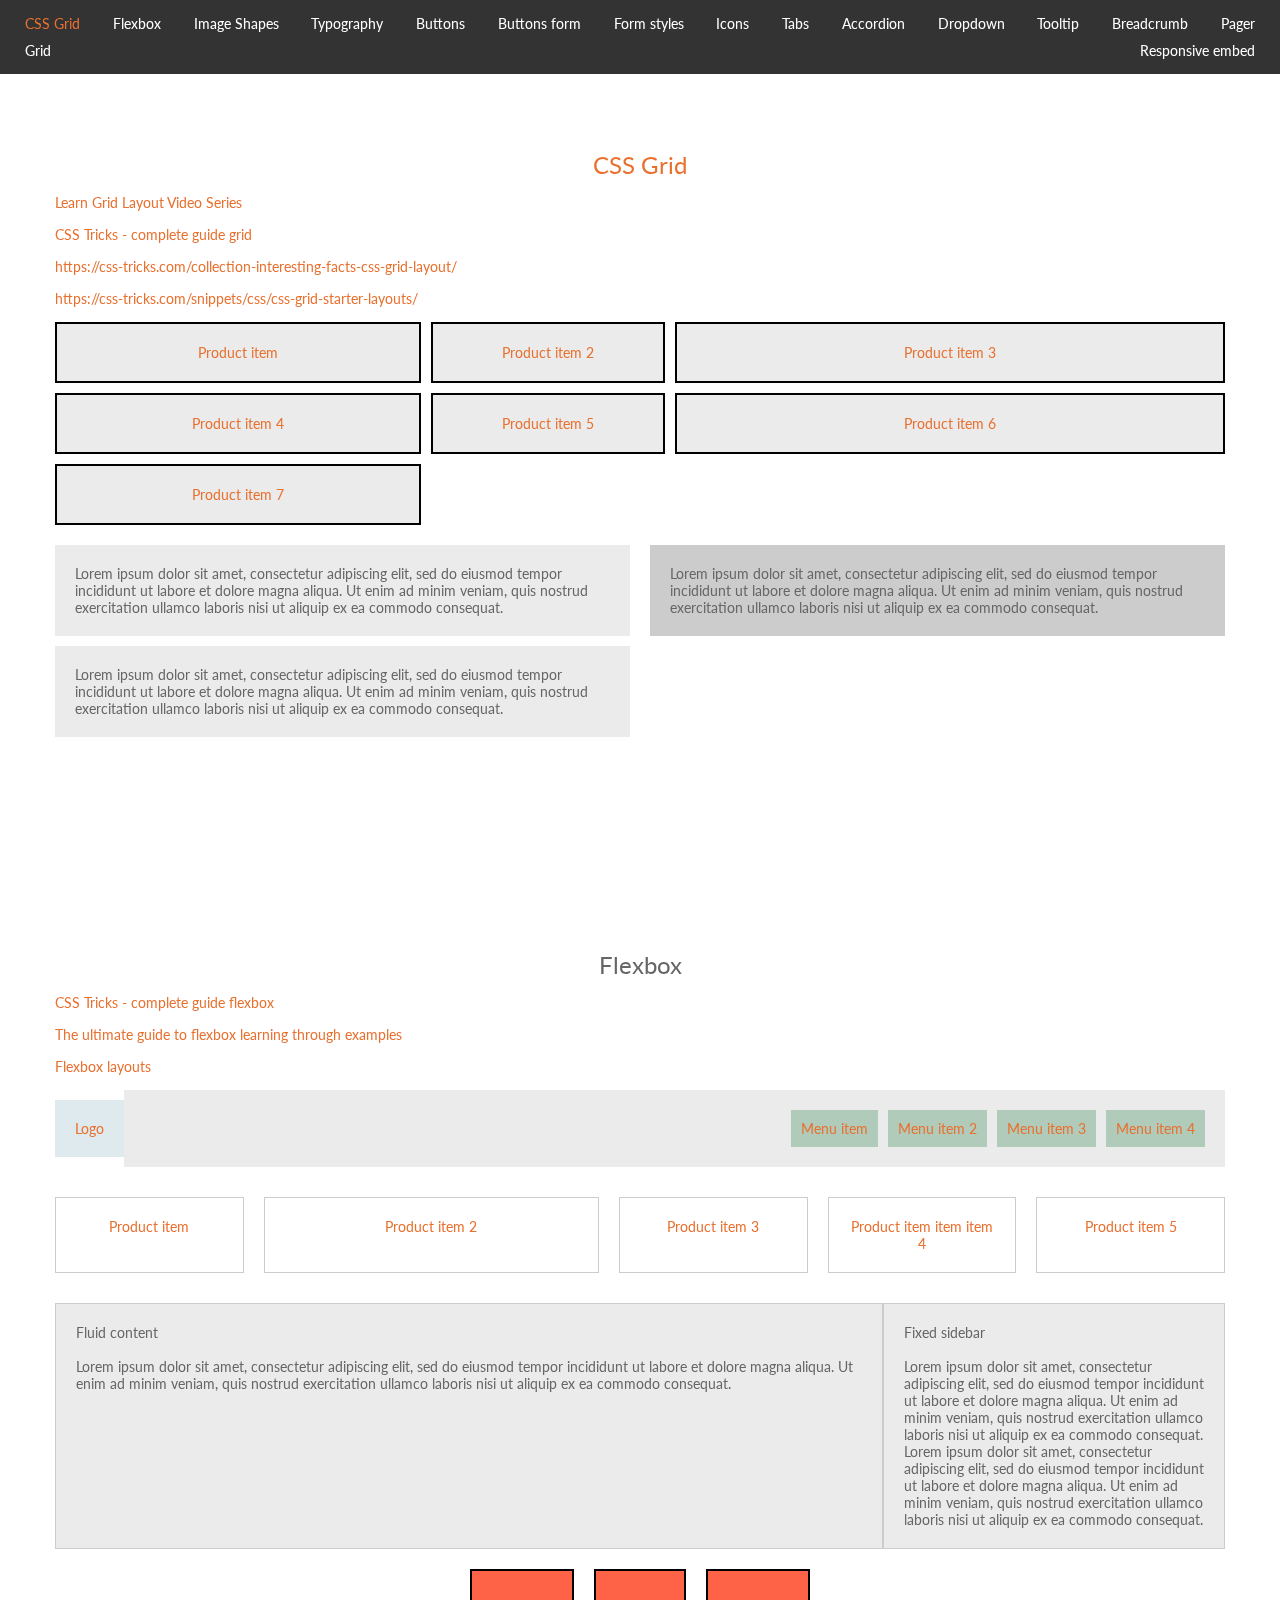
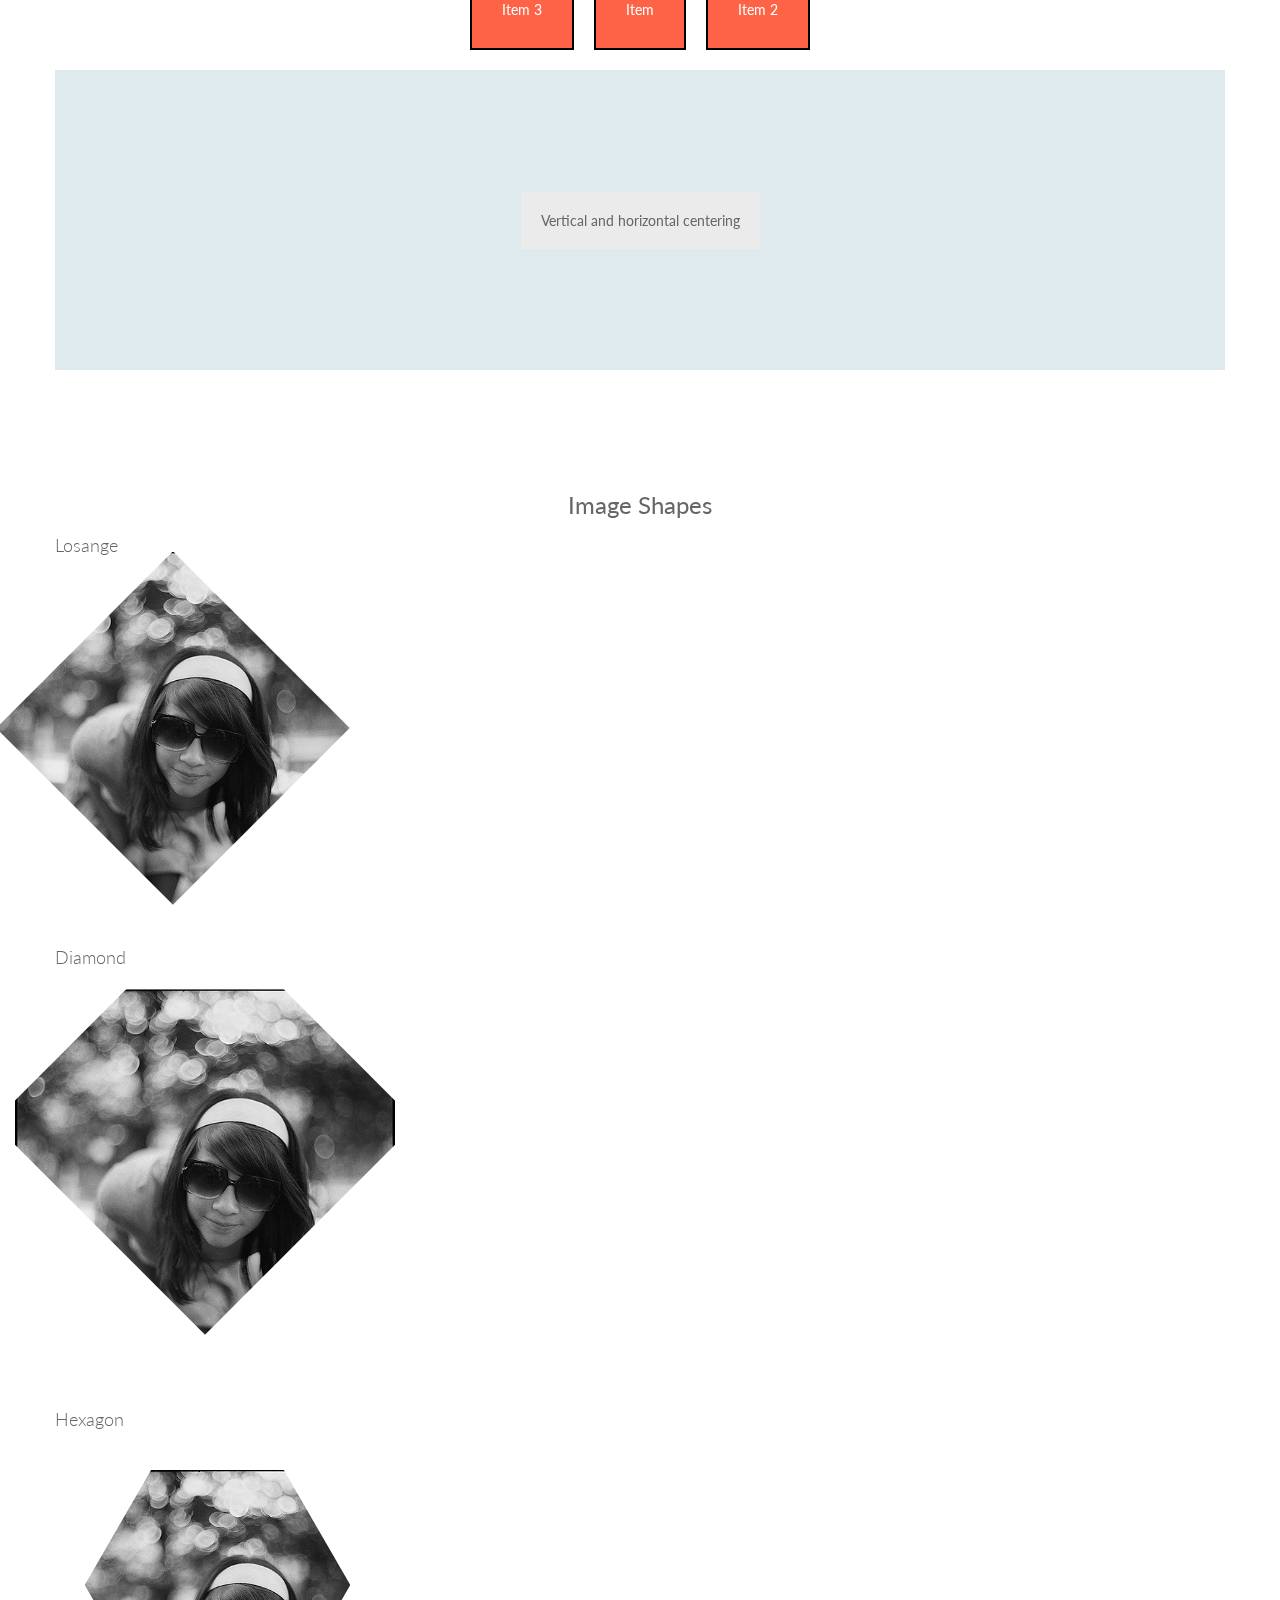
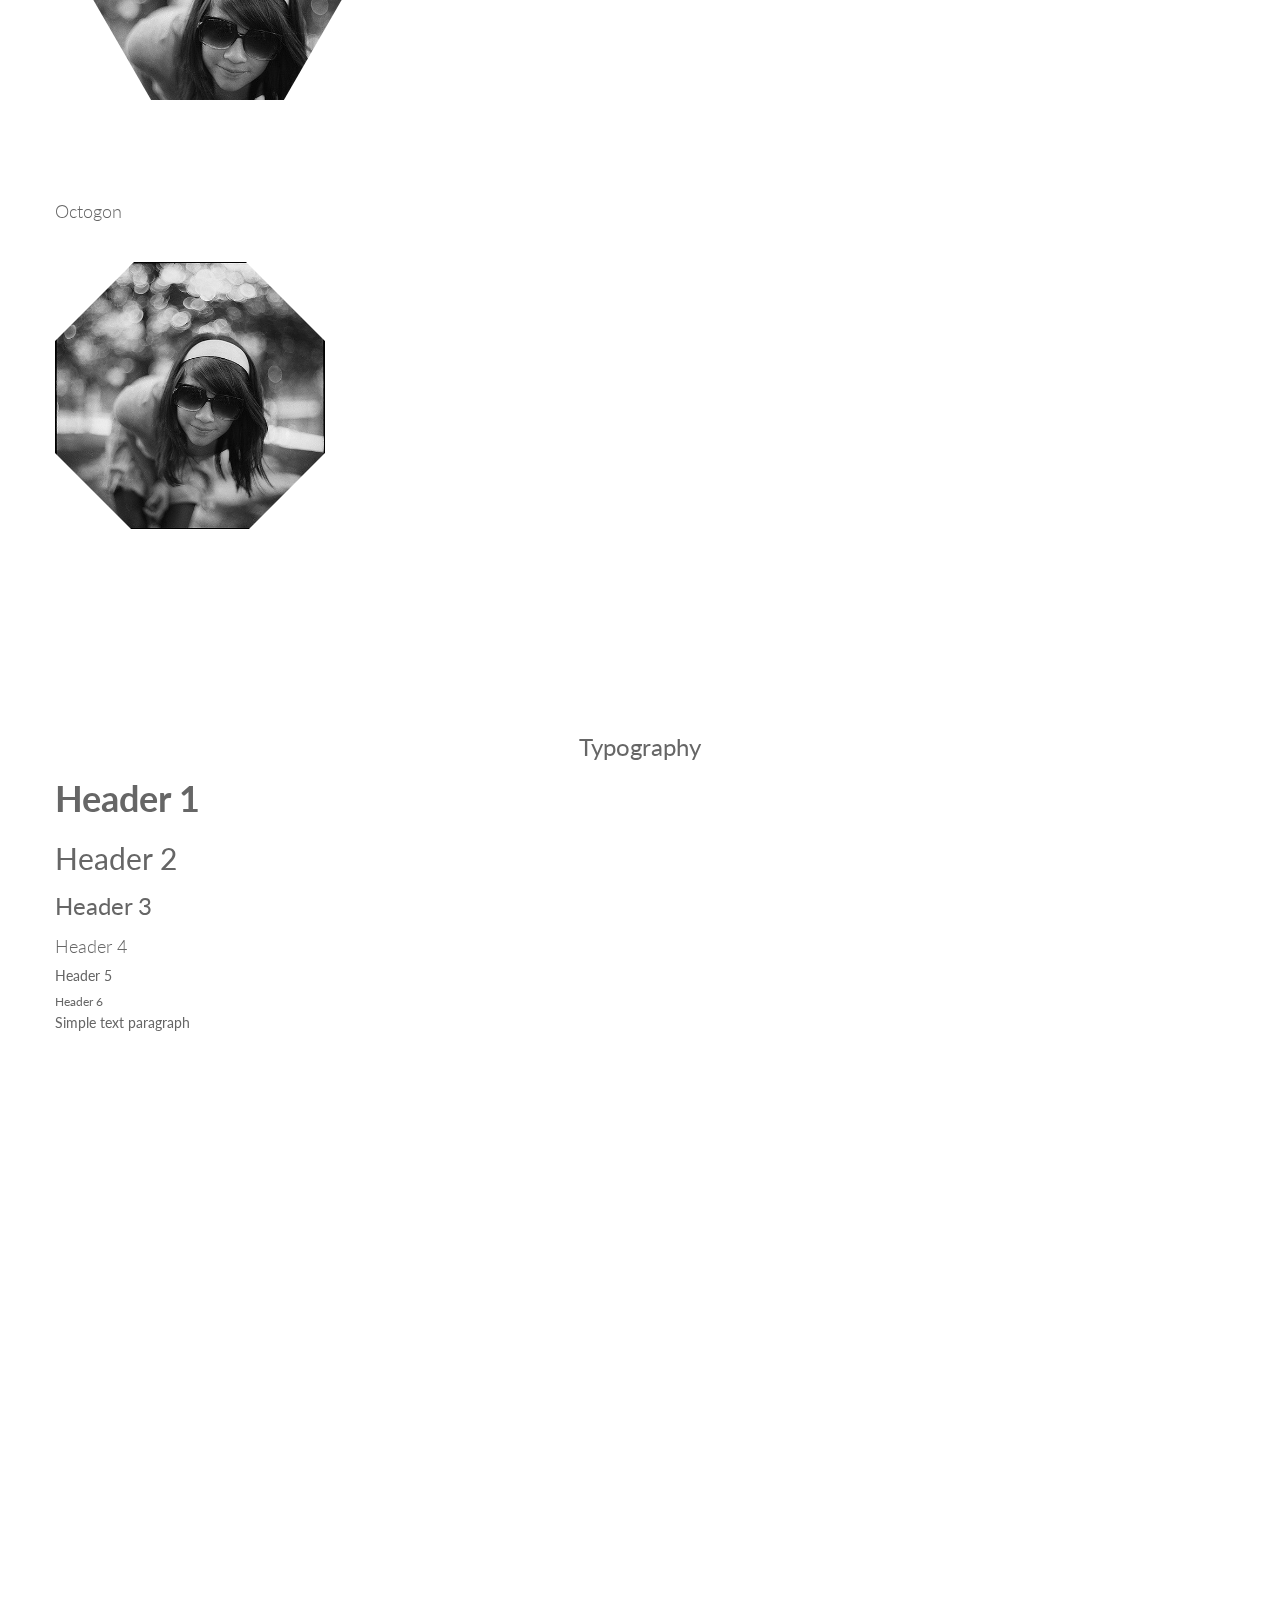
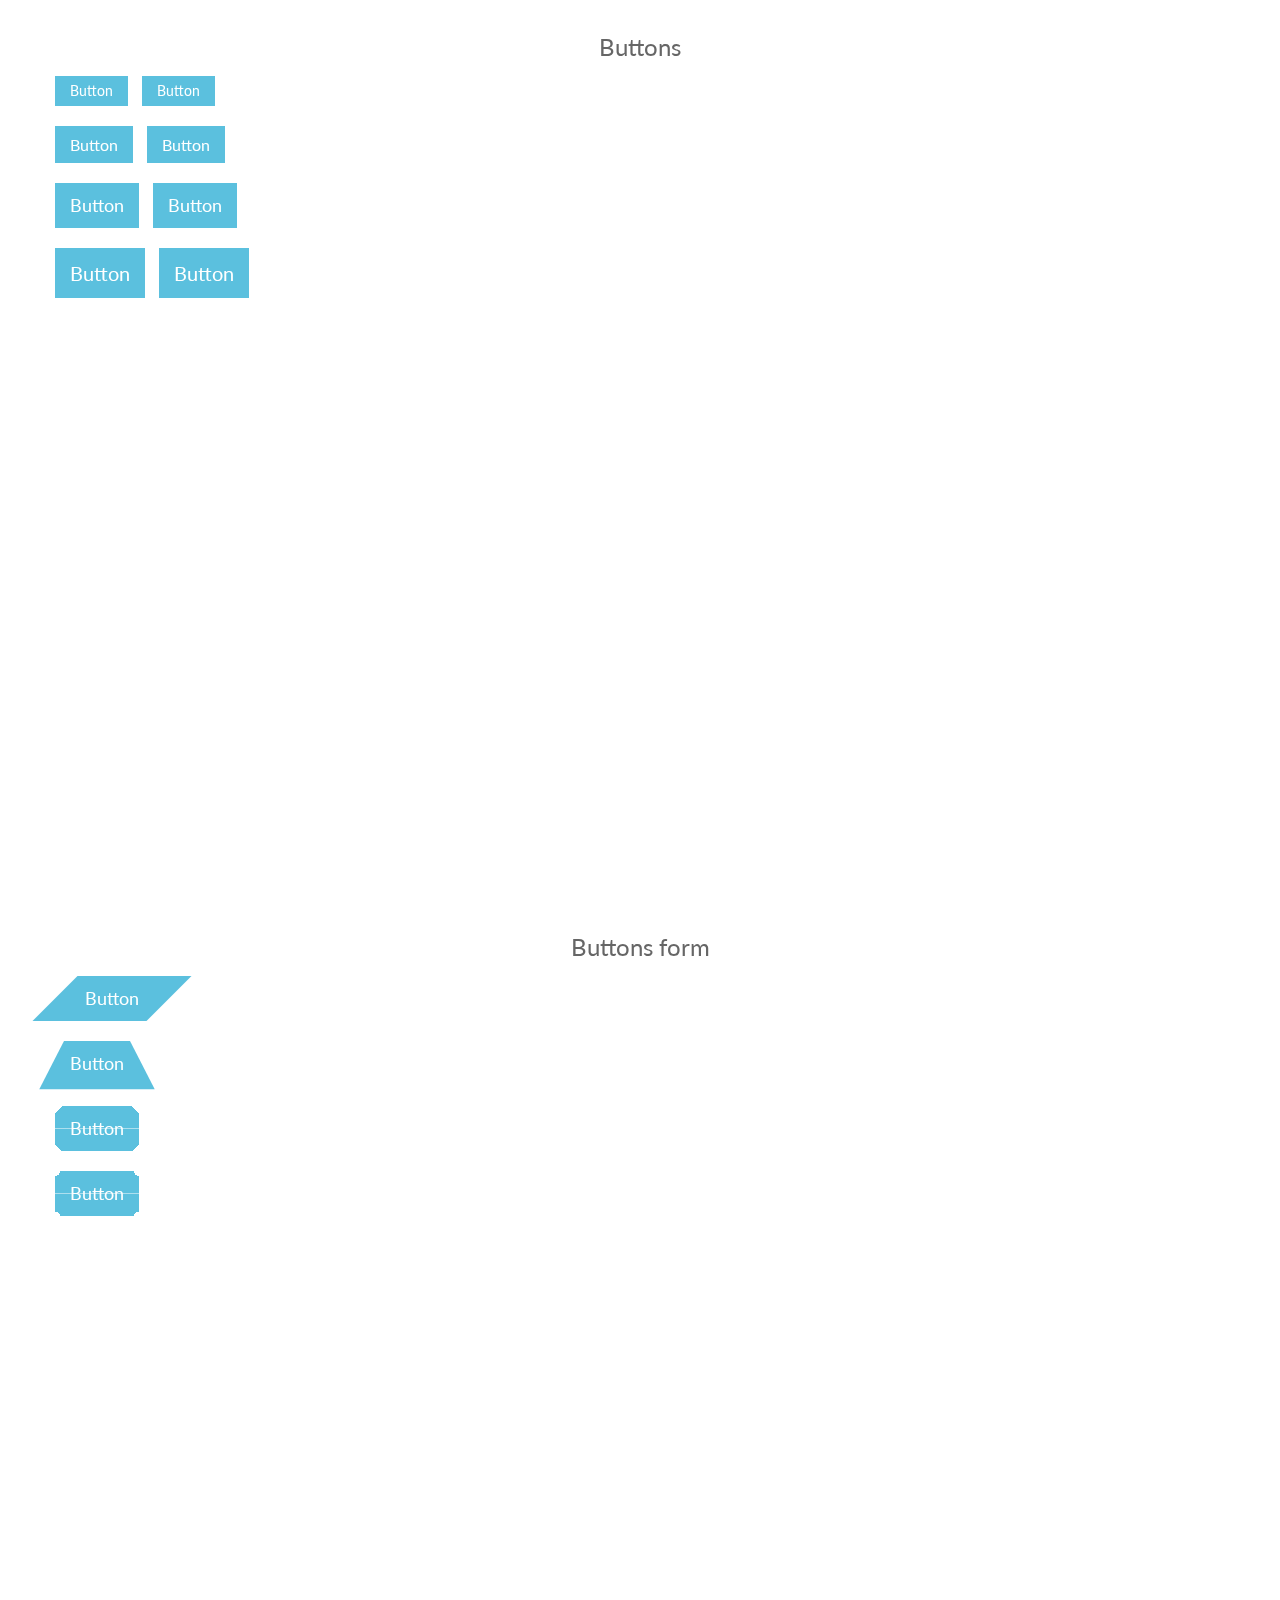
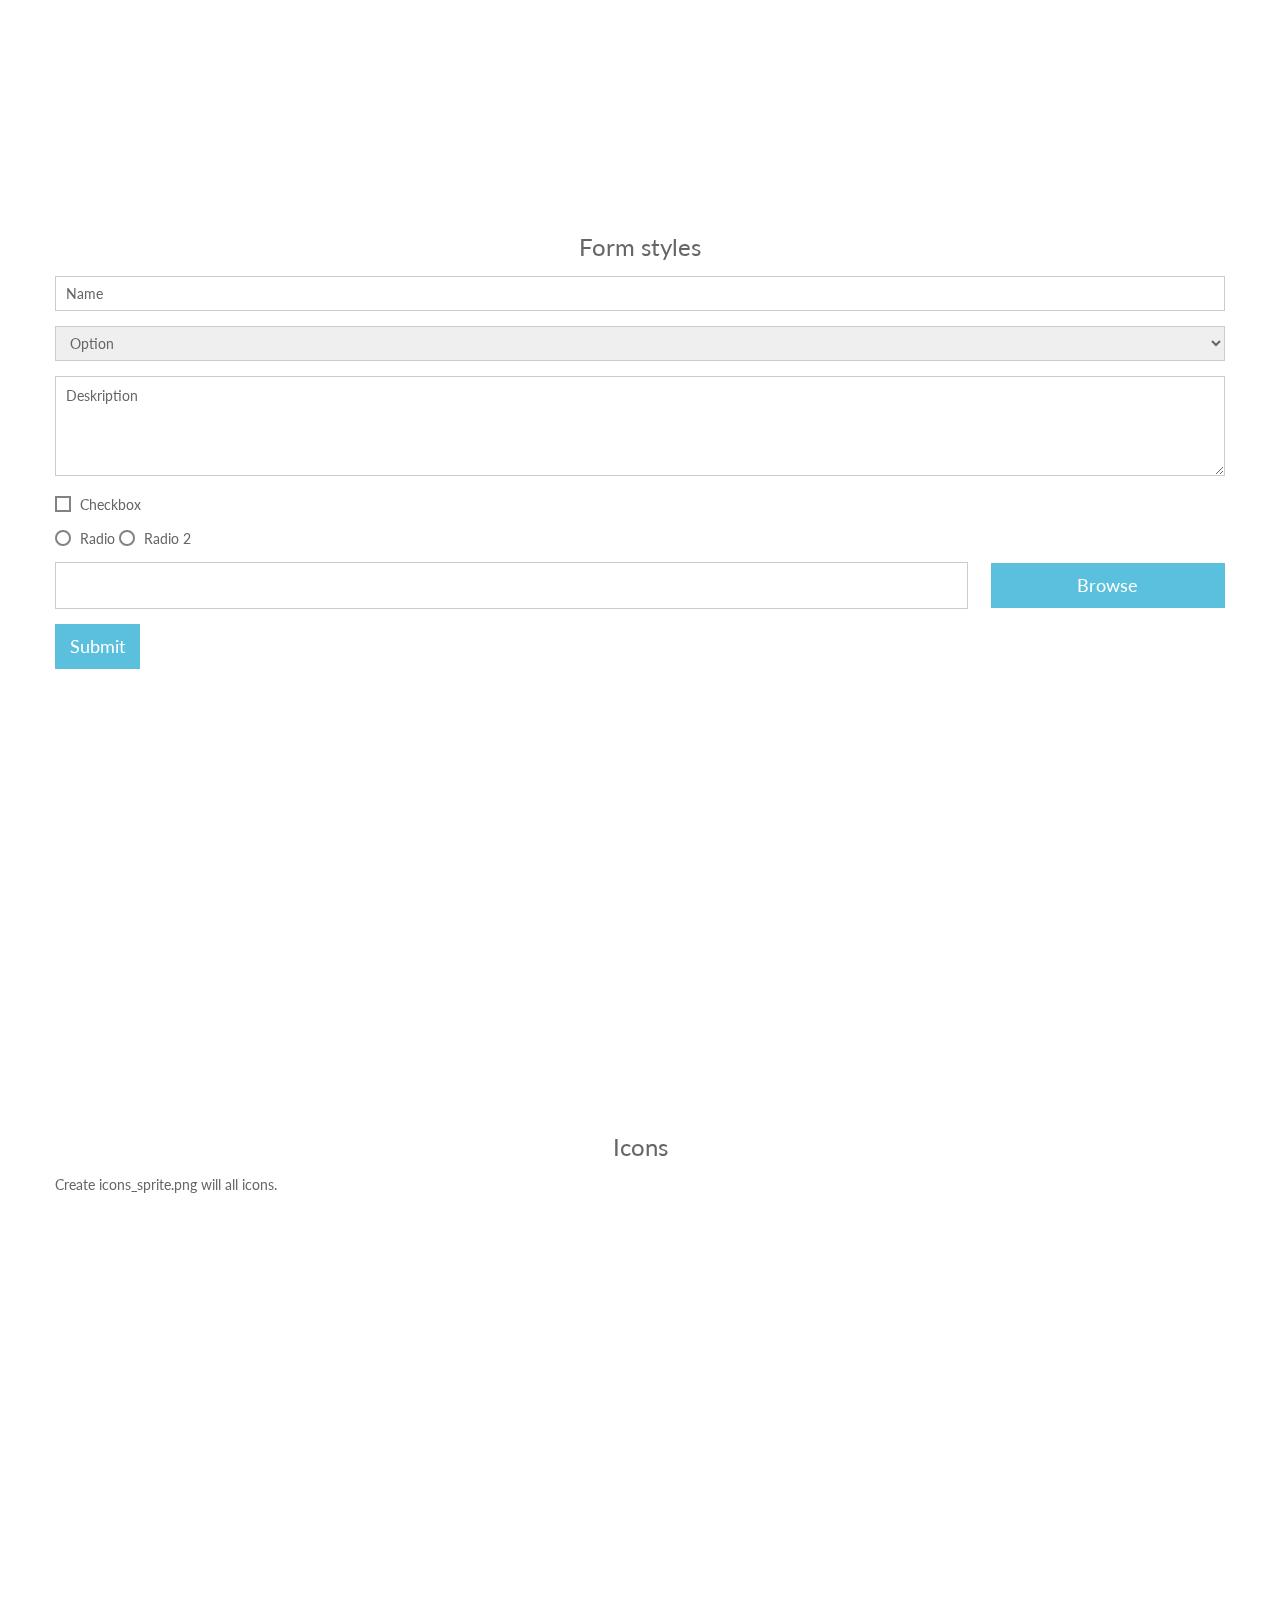
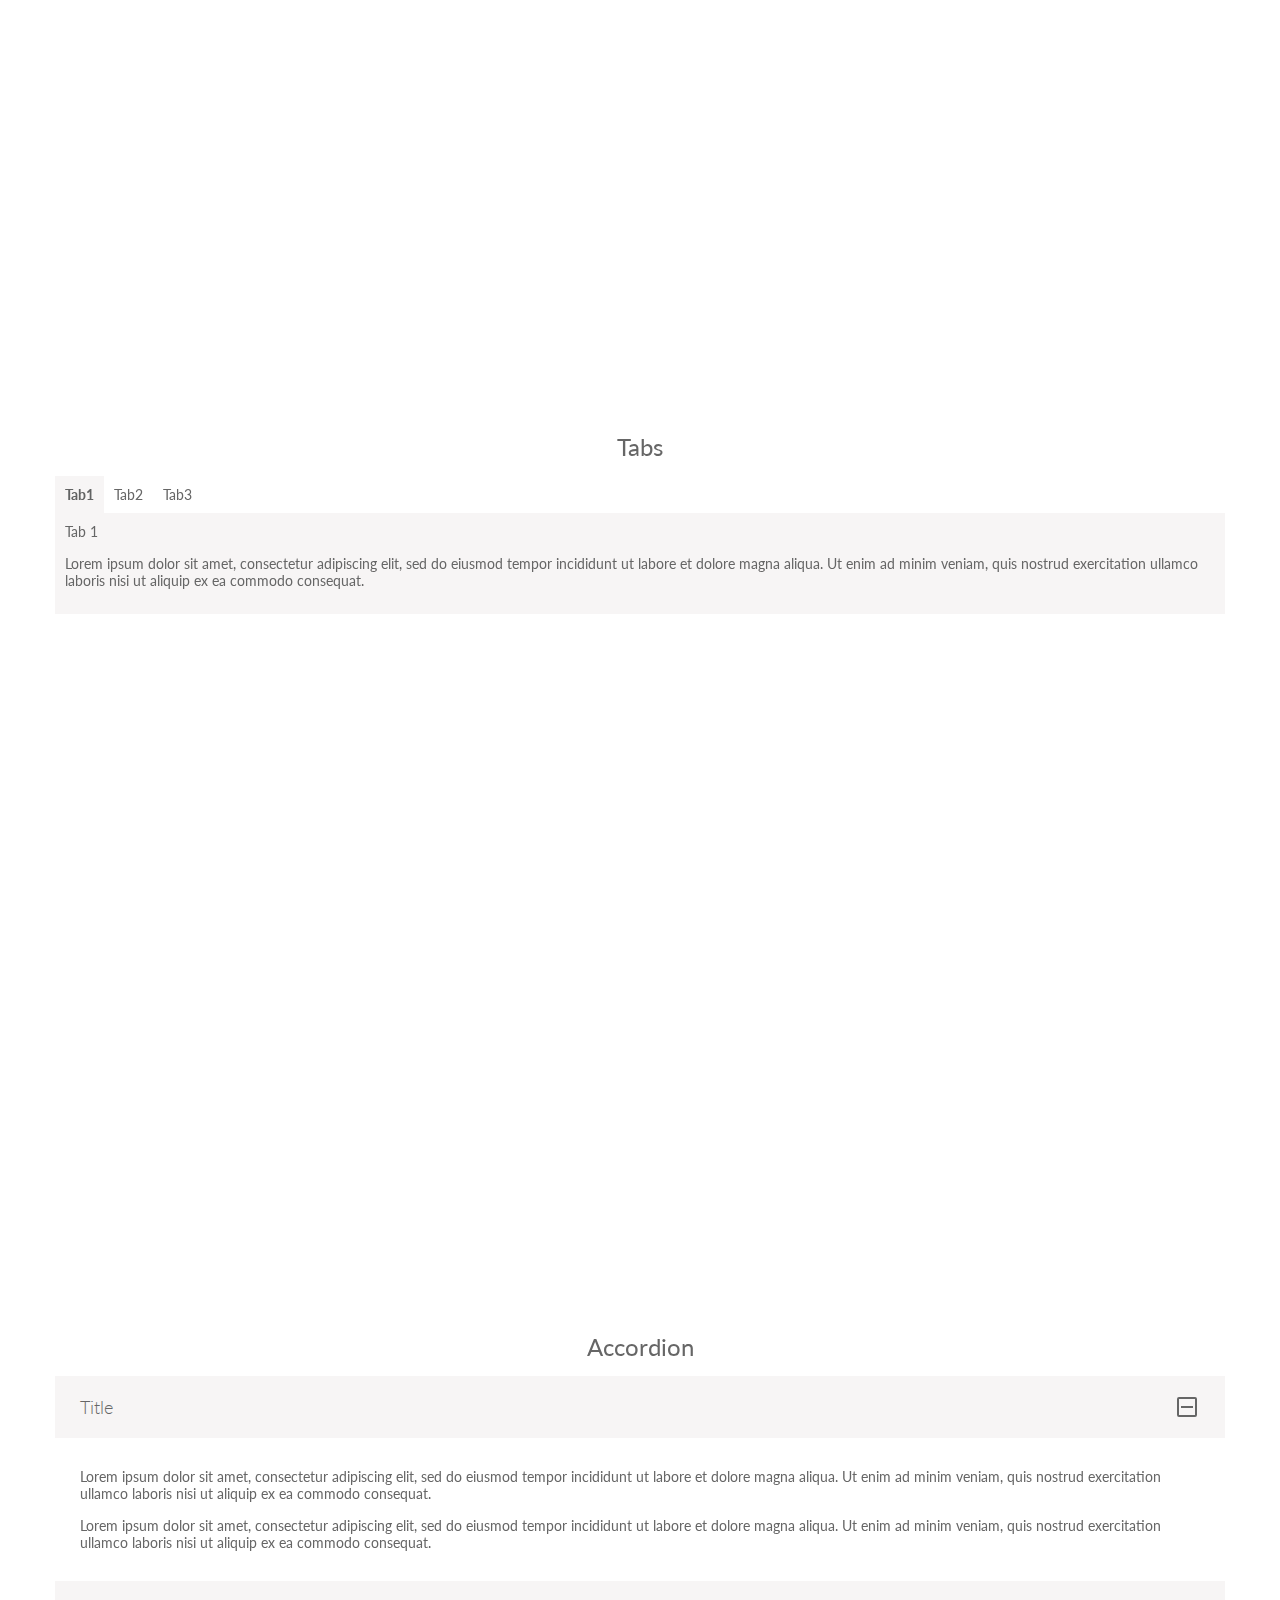
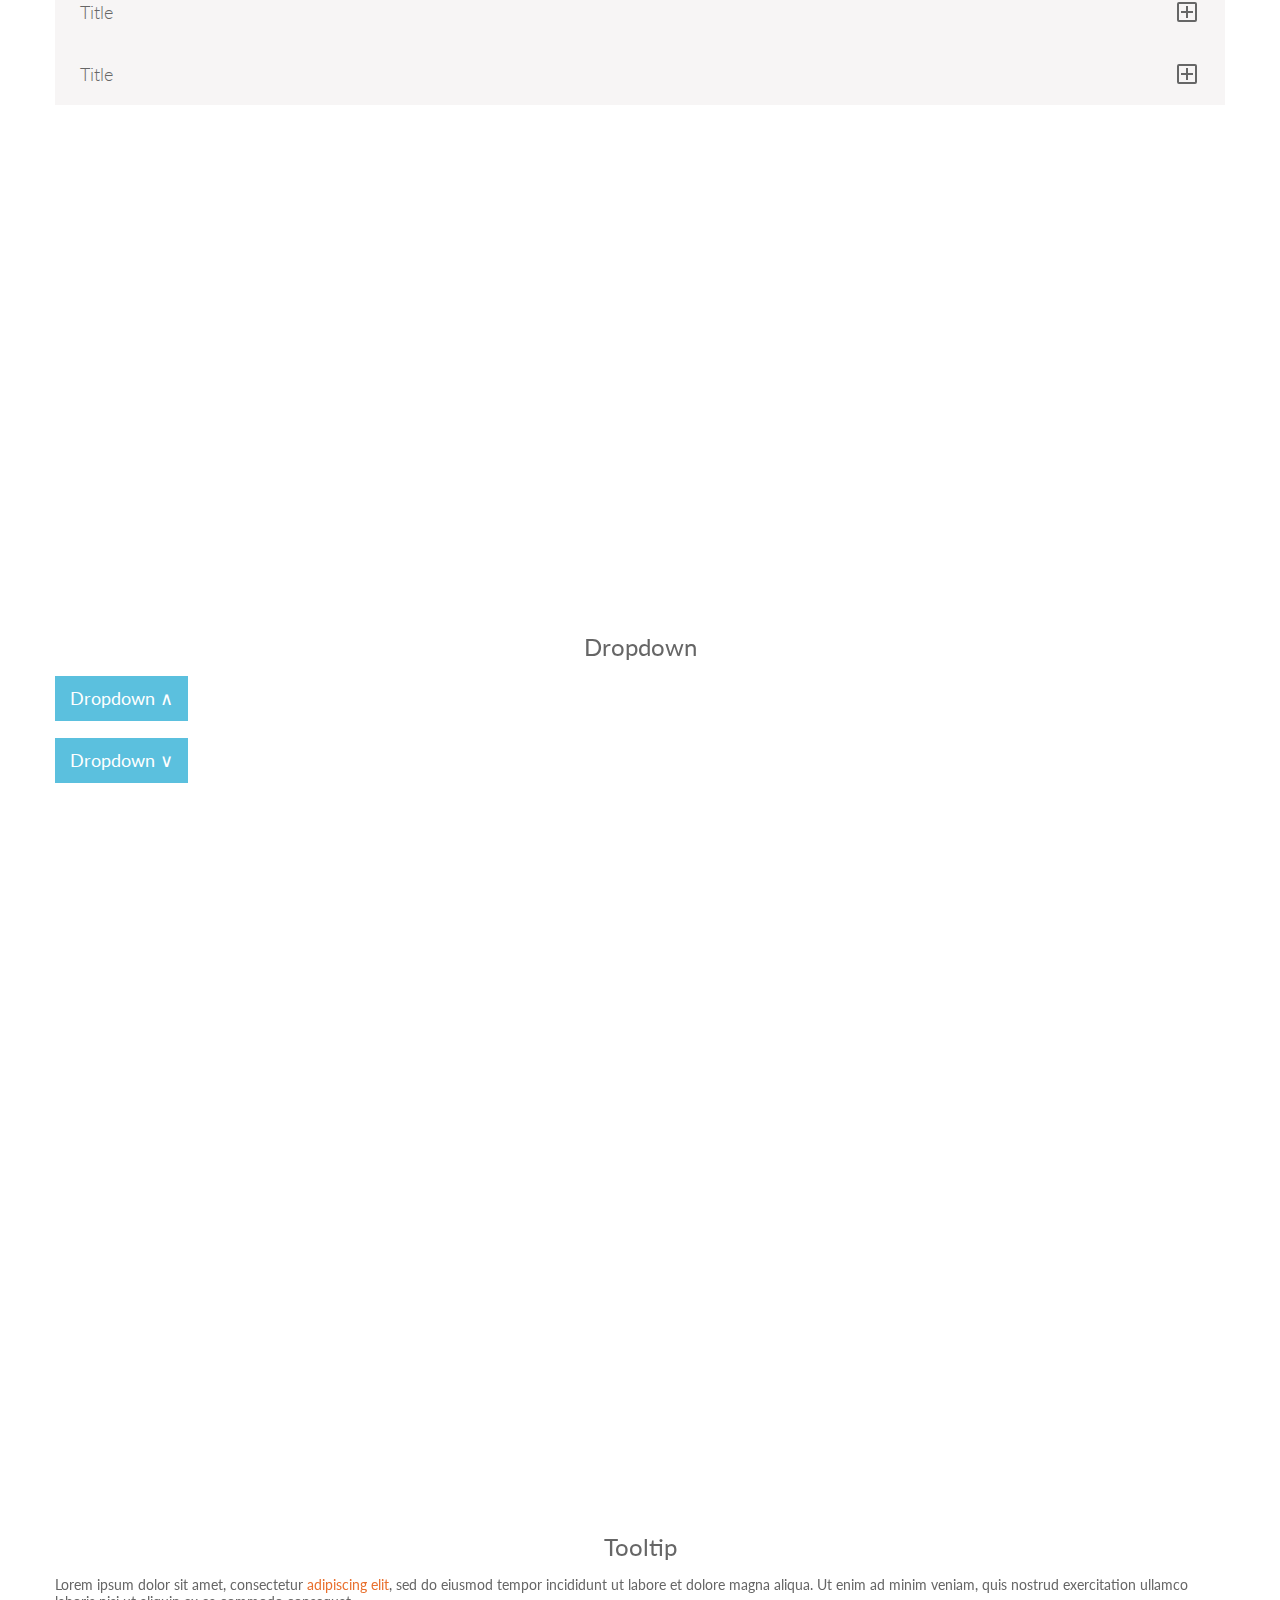
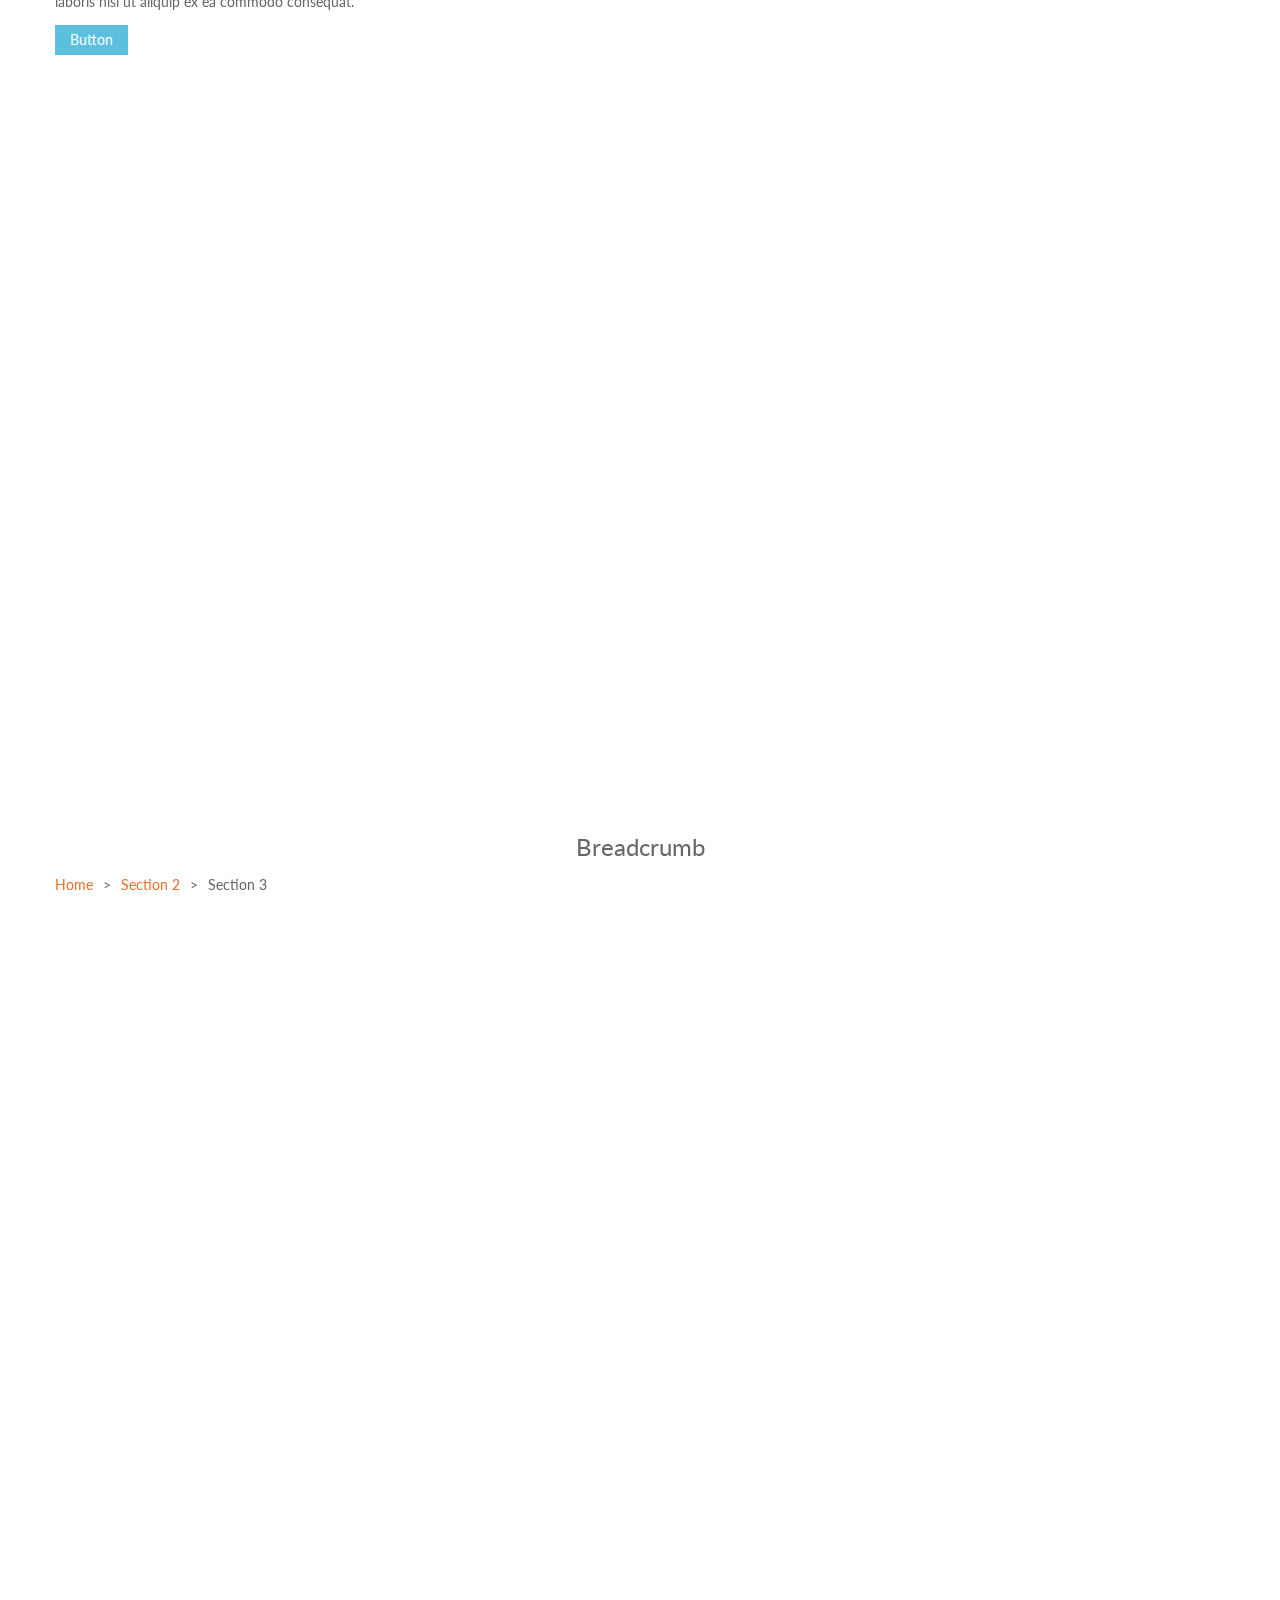
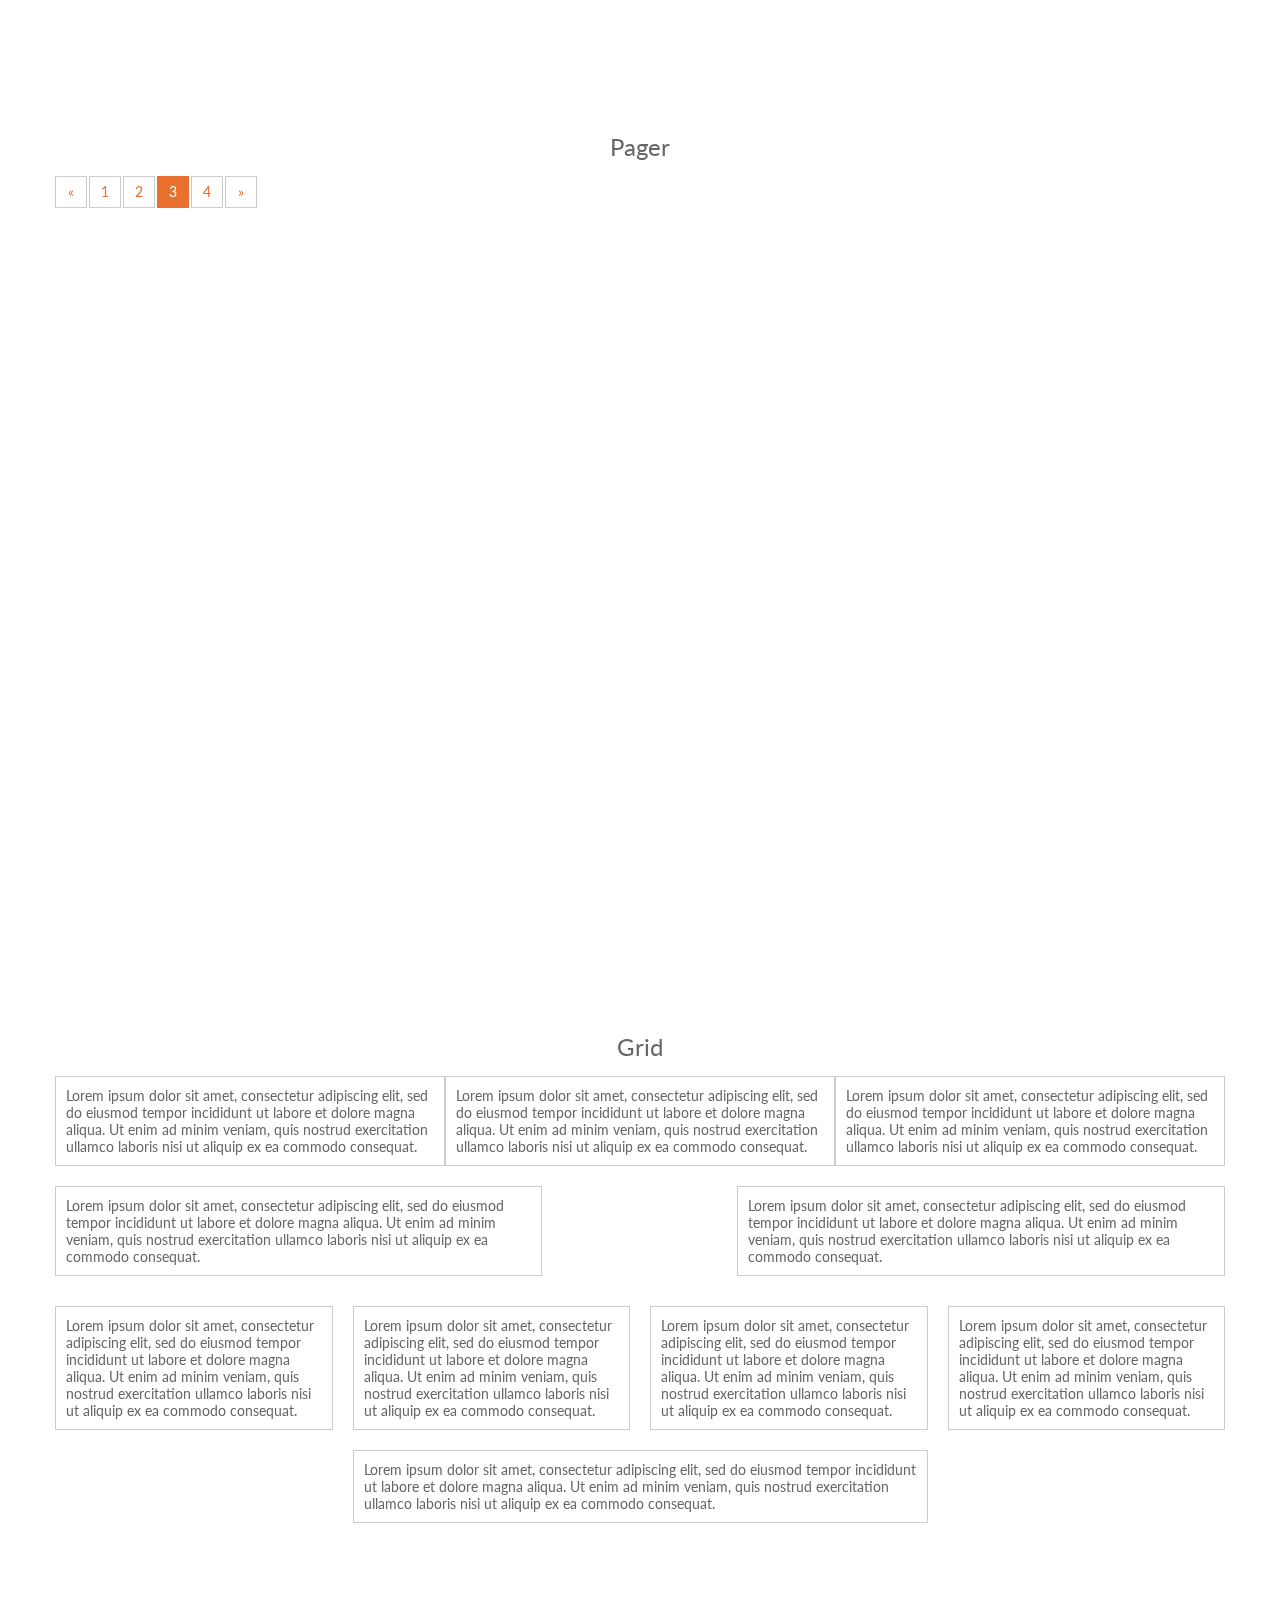
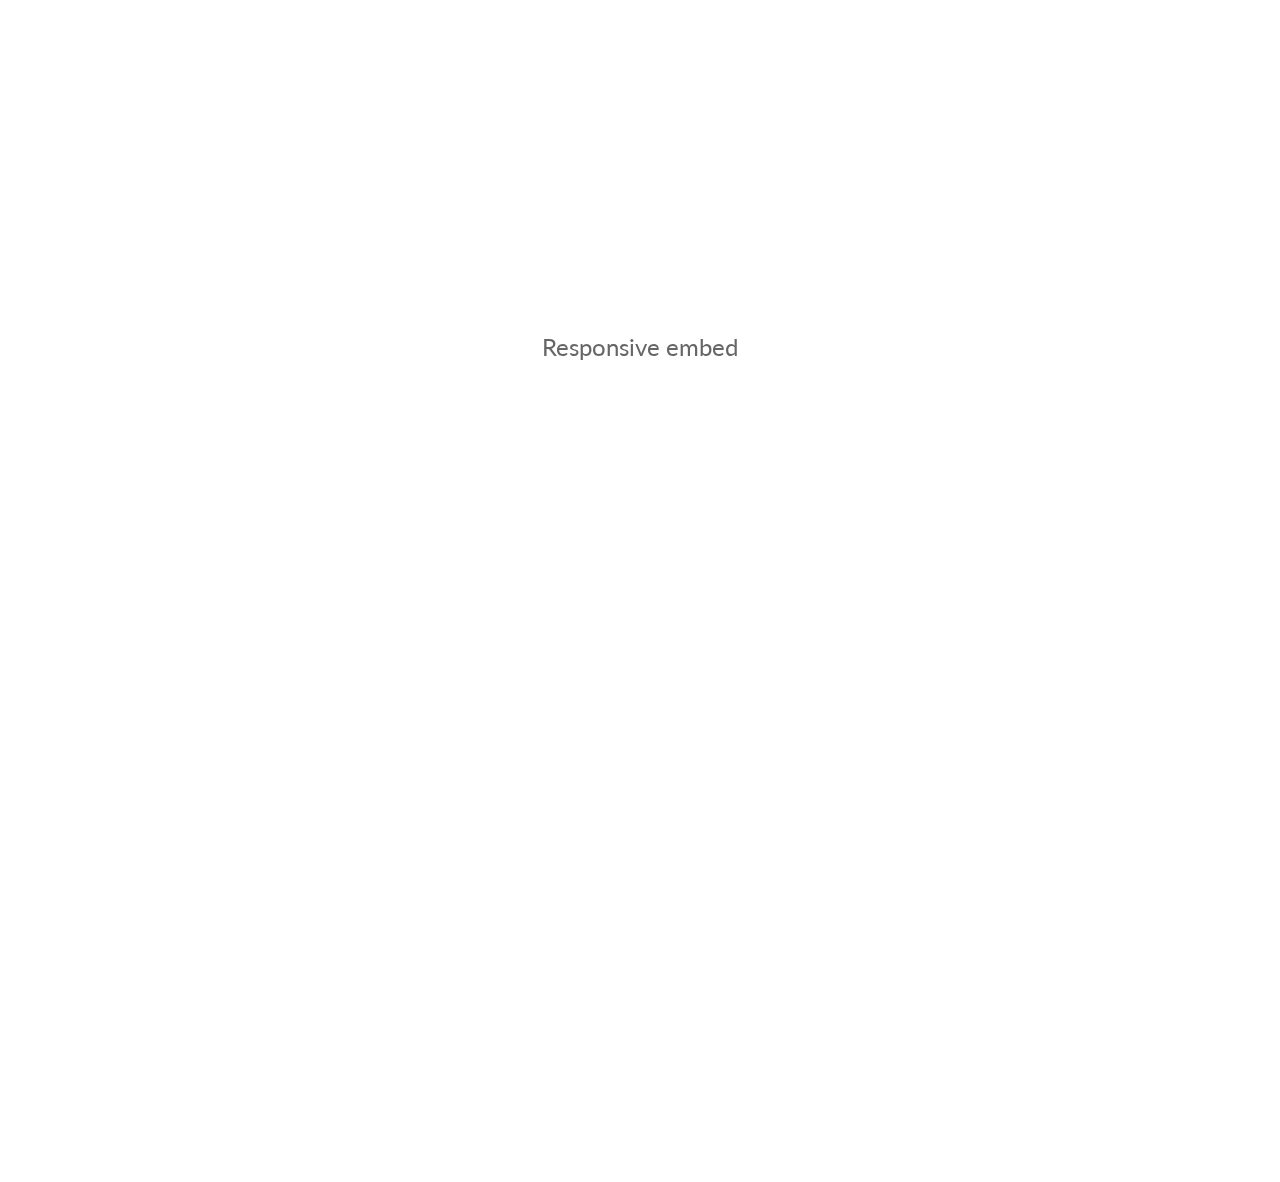
==== commit 2fba6a04: "30.01.2018 update" ====
--- a/simple-framework/index.html
+++ b/simple-framework/index.html
@@ -23,271 +23,398 @@
 <body>
 
 
+<!-- header -->
+<header class="header"><ul></ul></header>
+<!-- /header -->
+
+
+<!-- wrapper -->
 <div class="wrapper">
+	
+
+	<!-- CSS Grid -->
+	<section class="section_css_grid">
+		<h3>CSS Grid</h3>
+		<p><a target="_blank" href="https://gridbyexample.com/video/">Learn Grid Layout Video Series</a></p>
+		<p><a target="_blank" href="https://css-tricks.com/snippets/css/complete-guide-grid/">CSS Tricks - complete guide grid</a></p>
+		<p><a target="_blank" href="https://css-tricks.com/collection-interesting-facts-css-grid-layout/">https://css-tricks.com/collection-interesting-facts-css-grid-layout/</a></p>
+		<p><a target="_blank" href="https://css-tricks.com/snippets/css/css-grid-starter-layouts/">https://css-tricks.com/snippets/css/css-grid-starter-layouts/</a></p>
+		<div class="grid_product_list">
+			<ul>
+				<li><a href="#">Product item</a></li>
+				<li><a href="#">Product item 2</a></li>
+				<li><a href="#">Product item 3</a></li>
+				<li><a href="#">Product item 4</a></li>
+				<li><a href="#">Product item 5</a></li>
+				<li><a href="#">Product item 6</a></li>
+				<li><a href="#">Product item 7</a></li>
+			</ul>
+		</div>
+		<div class="grid_wrapper">
+			<p>Lorem ipsum dolor sit amet, consectetur adipiscing elit, sed do eiusmod tempor incididunt ut labore et dolore magna aliqua. Ut enim ad minim veniam, quis nostrud exercitation ullamco laboris nisi ut aliquip ex ea commodo consequat.</p>
+			<p>Lorem ipsum dolor sit amet, consectetur adipiscing elit, sed do eiusmod tempor incididunt ut labore et dolore magna aliqua. Ut enim ad minim veniam, quis nostrud exercitation ullamco laboris nisi ut aliquip ex ea commodo consequat.</p>
+			<p>Lorem ipsum dolor sit amet, consectetur adipiscing elit, sed do eiusmod tempor incididunt ut labore et dolore magna aliqua. Ut enim ad minim veniam, quis nostrud exercitation ullamco laboris nisi ut aliquip ex ea commodo consequat.</p>
+		</div>
+	</section>
+	<!-- /CSS Grid -->
+ 
+
+
+
+	<!-- Flexbox -->
+	<section class="section_flexbox">
+		<h3>Flexbox</h3>
+		<p><a target="_blank" href="https://css-tricks.com/snippets/css/a-guide-to-flexbox/">CSS Tricks - complete guide flexbox</a></p>
+		<p><a target="_blank" href="https://medium.freecodecamp.org/the-ultimate-guide-to-flexbox-learning-through-examples-8c90248d4676">The ultimate guide to flexbox learning through examples</a></p>
+		<p><a target="_blank" href="https://davidwalsh.name/flexbox-layouts">Flexbox layouts</a></p>
+	
+		<div class="flexbox_header">
+			<a href="#">Logo</a>
+			<ul>
+				<li><a href="#">Menu item</a></li>
+				<li><a href="#">Menu item 2</a></li>
+				<li><a href="#">Menu item 3</a></li>
+				<li><a href="#">Menu item 4</a></li>
+			</ul>
+		</div>
+		<div class="flexbox_product_list">
+			<ul>
+				<li><a href="#">Product item</a></li>
+				<li><a href="#">Product item 2</a></li>
+				<li><a href="#">Product item 3</a></li>
+				<li><a href="#">Product item item item 4</a></li>
+				<li><a href="#">Product item 5</a></li>
+			</ul>
+		</div>
+		<div class="flexbox_content_sidebar">
+			<p>Fluid content<br /><br />Lorem ipsum dolor sit amet, consectetur adipiscing elit, sed do eiusmod tempor incididunt ut labore et dolore magna aliqua. Ut enim ad minim veniam, quis nostrud exercitation ullamco laboris nisi ut aliquip ex ea commodo consequat.</p>
+			<p>Fixed sidebar<br /><br />Lorem ipsum dolor sit amet, consectetur adipiscing elit, sed do eiusmod tempor incididunt ut labore et dolore magna aliqua. Ut enim ad minim veniam, quis nostrud exercitation ullamco laboris nisi ut aliquip ex ea commodo consequat. Lorem ipsum dolor sit amet, consectetur adipiscing elit, sed do eiusmod tempor incididunt ut labore et dolore magna aliqua. Ut enim ad minim veniam, quis nostrud exercitation ullamco laboris nisi ut aliquip ex ea commodo consequat.</p>
+		</div>
+		<div class="flexbox_list">
+			<ul>
+				<li>Item</li>
+				<li>Item 2</li>
+				<li>Item 3</li>
+			</ul>
+		</div>
+		<div class="flexbox_centering">
+			<p>Vertical and horizontal centering</p>
+		</div>
+	</section>
+	<!-- /Flexbox -->
+ 
+
+
+
+	<!-- Image Shapes -->
+	<section class="section_image_shapes">
+		<h3>Image Shapes</h3>
+		<h4>Losange</h4>
+	    <div class="losange">
+	    	<div><img src="images/demo/img.jpg" alt="" /></div>
+	    </div>
+	
+		<h4>Diamond</h4>
+	    <div class="diamond">
+	    	<div><img src="images/demo/img.jpg" alt="" /></div>
+	    </div>
+	
+		<h4>Hexagon</h4>
+	    <div class="hexagon">
+	    	<div><div><img src="images/demo/img.jpg" alt="" /></div></div>
+	    </div>
+	
+		<h4>Octogon</h4>
+	    <div class="octogon">
+	    	<div><img src="images/demo/img.jpg" alt="" /></div>
+	    </div>
+	</section>
+	<!-- /Image Shapes -->
+
+
+
+
+	<!-- Typography -->
+	<section class="section_typography">
+		<h3>Typography</h3>
+		<h1>Header 1</h1>
+		<h2>Header 2</h2>
+		<h3>Header 3</h3>
+		<h4>Header 4</h4>
+		<h5>Header 5</h5>
+		<h6>Header 6</h6>
+		<p>Simple text paragraph</p>
+	</section>
+	<!-- /Typography -->
+
+
+
+
+	<!-- Buttons -->
+	<section class="section_buttons">
+		<h3>Buttons</h3>
+		<p><a href="#" class="button button_small">Button</a> <a href="#" class="button button_small">Button</a></p>
+		<p><a href="#" class="button button_medium">Button</a> <a href="#" class="button button_medium">Button</a></p>
+		<p><a href="#" class="button">Button</a> <a href="#" class="button">Button</a></p>
+		<p><a href="#" class="button button_large">Button</a> <a href="#" class="button button_large">Button</a></p>
+	</section>
+	<!-- /Buttons -->
+
+
+
+
+	<!-- Buttons form -->
+	<section class="section_buttons_form">
+		<h3>Buttons form</h3>
+		<p><a href="#" class="button button_skew">Button</a></p>
+		<p><a href="#" class="button button_trapeze">Button</a></p>
+		<p><a href="#" class="button button_corners">Button</a></p>
+		<p><a href="#" class="button button_rounded_corners">Button</a></p>
+	</section>
+	<!-- /Buttons form -->
+
+
+
+
+	<!-- Form styles -->
+	<section class="section_form_styles">
+		<h3>Form styles</h3>
+		<form method="post" action="#">
+			<p><input type="text" value="Name" /></p>
+			<p><select><option>Option</option><option>Option 2</option><option>Option 3</option></select></p>
+			<p><textarea>Deskription</textarea></p>
+			<p><input type="checkbox" id="checkbox_item" /><label for="checkbox_item">Checkbox</label></p>
+			<p><input type="radio" id="radio_item" name="radio_item" /><label for="radio_item">Radio</label> <input type="radio" id="radio_item2" name="radio_item" /><label for="radio_item2">Radio 2</label></p>
+			<p class="upload">
+				<input type="text" /><input type="submit" class="button" value="Browse" />
+				<input type="file" />
+			</p>
+			<p><input class="button" type="submit" value="Submit" /></p>
+		</form>
+	</section>
+	<!-- /Form styles -->
+
+
+
+
+	<!-- Icons -->
+	<section class="section_icons">
+		<h3>Icons</h3>
+		<p>Create icons_sprite.png will all icons.</p>
+	</section>
+	<!-- /Icons -->
+
+
+
+
+	<!-- Tabs -->
+	<section class="section_tabs">
+		<h3>Tabs</h3>
+	
+		<div>
+	
+			<ul class="tab_select">
+				<li data-tab=".tab1">Tab1</li>
+				<li data-tab=".tab2">Tab2</li>
+				<li data-tab=".tab3">Tab3</li>
+			</ul>
+		
+			<div class="tab_content tab1">
+				<p>Tab 1</p>
+				<p>Lorem ipsum dolor sit amet, consectetur adipiscing elit, sed do eiusmod tempor incididunt ut labore et dolore magna aliqua. Ut enim ad minim veniam, quis nostrud exercitation ullamco laboris nisi ut aliquip ex ea commodo consequat.</p>
+			</div>
+		
+			<div class="tab_content tab2">
+				<p>Tab 2</p>
+				<p>Lorem ipsum dolor sit amet, consectetur adipiscing elit, sed do eiusmod tempor incididunt ut labore et dolore magna aliqua. Ut enim ad minim veniam, quis nostrud exercitation ullamco laboris nisi ut aliquip ex ea commodo consequat.</p>
+			</div>
+		
+			<div class="tab_content tab3">
+				<p>Tab 3</p>
+				<p>Lorem ipsum dolor sit amet, consectetur adipiscing elit, sed do eiusmod tempor incididunt ut labore et dolore magna aliqua. Ut enim ad minim veniam, quis nostrud exercitation ullamco laboris nisi ut aliquip ex ea commodo consequat.</p>
+			</div>
+	
+		</div>
+	</section>
+	<!-- /Tabs -->
+
+
+
+
+	<!-- Accordion -->
+	<section class="section_accordion">
+		<h3>Accordion</h3>
+		<div class="accordion">
+			<dl>
+				<dt>
+					<div class="plusminus"></div>
+					<h4>Title</h4>
+				</dt>
+				<dd>
+					<p>Lorem ipsum dolor sit amet, consectetur adipiscing elit, sed do eiusmod tempor incididunt ut labore et dolore magna aliqua. Ut enim ad minim veniam, quis nostrud exercitation ullamco laboris nisi ut aliquip ex ea commodo consequat.</p>
+					<p>Lorem ipsum dolor sit amet, consectetur adipiscing elit, sed do eiusmod tempor incididunt ut labore et dolore magna aliqua. Ut enim ad minim veniam, quis nostrud exercitation ullamco laboris nisi ut aliquip ex ea commodo consequat.</p>
+				</dd>
+				<dt>
+					<div class="plusminus"></div>
+					<h4>Title</h4>
+				</dt>
+				<dd>
+					<p>Lorem ipsum dolor sit amet, consectetur adipiscing elit, sed do eiusmod tempor incididunt ut labore et dolore magna aliqua. Ut enim ad minim veniam, quis nostrud exercitation ullamco laboris nisi ut aliquip ex ea commodo consequat.</p>
+					<p>Lorem ipsum dolor sit amet, consectetur adipiscing elit, sed do eiusmod tempor incididunt ut labore et dolore magna aliqua. Ut enim ad minim veniam, quis nostrud exercitation ullamco laboris nisi ut aliquip ex ea commodo consequat.</p>
+				</dd>
+				<dt>
+					<div class="plusminus"></div>
+					<h4>Title</h4>
+				</dt>
+				<dd>
+					<p>Lorem ipsum dolor sit amet, consectetur adipiscing elit, sed do eiusmod tempor incididunt ut labore et dolore magna aliqua. Ut enim ad minim veniam, quis nostrud exercitation ullamco laboris nisi ut aliquip ex ea commodo consequat.</p>
+					<p>Lorem ipsum dolor sit amet, consectetur adipiscing elit, sed do eiusmod tempor incididunt ut labore et dolore magna aliqua. Ut enim ad minim veniam, quis nostrud exercitation ullamco laboris nisi ut aliquip ex ea commodo consequat.</p>
+				</dd>
+			</dl>
+		</div>
+	</section>
+	<!-- /Accordion -->
+
+
+
+
+	<!-- Dropdown -->
+	<section class="section_dropdown">
+		<h3>Dropdown</h3>
+		<div class="dropdown_wrap">
+			<a data-dropdown=".dropdown_id" href="#" class="button">Dropdown &and;</a>
+			<ul class="dropdown_style dropdown_right dropdown_top dropdown_id">
+				<li><a href="#">Some text</a></li>
+				<li><a href="#">Some option</a></li>
+				<li><a href="#">Some text</a></li>
+				<li><a href="#">Some option</a></li>
+			</ul>
+		</div>
+		<br /><br />
+		<div class="dropdown_wrap">
+			<a data-dropdown=".dropdown_id2" href="#" class="button">Dropdown &or;</a>
+			<ul class="dropdown_style dropdown_id2">
+				<li><a href="#">Some text</a></li>
+				<li><a href="#">Some option</a></li>
+				<li><a href="#">Some text</a></li>
+				<li><a href="#">Some option</a></li>
+			</ul>
+		</div>
+	</section>
+	<!-- /Dropdown -->
+
+
+
+
+	<!-- Tooltip -->
+	<section class="section_tooltip">
+		<h3>Tooltip</h3>
+		<p>Lorem ipsum dolor sit amet, consectetur <a class="tooltip" data-tooltip-title="Tooltip on Top" href="#">adipiscing elit</a>, sed do eiusmod tempor incididunt ut labore et dolore magna aliqua. Ut enim ad minim veniam, quis nostrud exercitation ullamco laboris nisi ut aliquip ex ea commodo consequat.</p>
+		<p><a href="#" class="button button_small tooltip" data-tooltip-title="Tooltip on Bottom" data-tooltip-position="bottom">Button</a></p>
+	</section>
+	<!-- /Tooltip -->
+
+
+
+
+	<!-- Breadcrumb -->
+	<section class="section_breadcrumb">
+		<h3>Breadcrumb</h3>
+		<div class="breadcrumb">
+			<ul>
+				<li><a href="#">Home</a></li>
+				<li><a href="#">Section 2</a></li>
+				<li>Section 3</li>
+			</ul>
+		</div>
+	</section>
+	<!-- /Breadcrumb -->
+
+
+
+
+	<!-- Pager -->
+	<section class="section_pager">
+		<h3>Pager</h3>
+		<div class="pager">
+			<ul>
+				<li><a href="#">&laquo;</a></li>
+				<li><a href="#">1</a></li>
+				<li><a href="#">2</a></li>
+				<li><span>3</span></li>
+				<li><a href="#">4</a></li>
+				<li><a href="#">&raquo;</a></li>
+			</ul>
+		</div>
+	</section>
+	<!-- /Pager -->
+
+
 
 
 	<!-- Grid -->
-	<h3 class="center"><br /><br />Grid</h3>
-
-	<div class="grid_row">
-		<div class="grid_4 grid_tablet_12 grid_mobile_6">
-			<p>Lorem ipsum dolor sit amet, consectetur adipiscing elit, sed do eiusmod tempor incididunt ut labore et dolore magna aliqua. Ut enim ad minim veniam, quis nostrud exercitation ullamco laboris nisi ut aliquip ex ea commodo consequat.</p>
-		</div>
-		<div class="grid_4 grid_tablet_12 grid_mobile_6">
-			<p>Lorem ipsum dolor sit amet, consectetur adipiscing elit, sed do eiusmod tempor incididunt ut labore et dolore magna aliqua. Ut enim ad minim veniam, quis nostrud exercitation ullamco laboris nisi ut aliquip ex ea commodo consequat.</p>
-		</div>
-		<div class="grid_4 grid_tablet_12 grid_mobile_6">
-			<p>Lorem ipsum dolor sit amet, consectetur adipiscing elit, sed do eiusmod tempor incididunt ut labore et dolore magna aliqua. Ut enim ad minim veniam, quis nostrud exercitation ullamco laboris nisi ut aliquip ex ea commodo consequat.</p>
-		</div>
-	</div>
- 
-	<div class="grid_row">
-		<div class="grid_5 grid_mobile_6">
-			<p>Lorem ipsum dolor sit amet, consectetur adipiscing elit, sed do eiusmod tempor incididunt ut labore et dolore magna aliqua. Ut enim ad minim veniam, quis nostrud exercitation ullamco laboris nisi ut aliquip ex ea commodo consequat.</p>
-		</div>
-		<div class="grid_5 grid_offset_2 grid_mobile_6 grid_mobile_offset_0">
-			<p>Lorem ipsum dolor sit amet, consectetur adipiscing elit, sed do eiusmod tempor incididunt ut labore et dolore magna aliqua. Ut enim ad minim veniam, quis nostrud exercitation ullamco laboris nisi ut aliquip ex ea commodo consequat.</p>
-		</div>
-	</div>
-
-	<div class="grid_row grid_row_pad">
-		<div class="grid_3 grid_tablet_6 grid_mobile_4">
-			<p>Lorem ipsum dolor sit amet, consectetur adipiscing elit, sed do eiusmod tempor incididunt ut labore et dolore magna aliqua. Ut enim ad minim veniam, quis nostrud exercitation ullamco laboris nisi ut aliquip ex ea commodo consequat.</p>
-		</div>
-		<div class="grid_3 grid_tablet_6 grid_mobile_4">
-			<p>Lorem ipsum dolor sit amet, consectetur adipiscing elit, sed do eiusmod tempor incididunt ut labore et dolore magna aliqua. Ut enim ad minim veniam, quis nostrud exercitation ullamco laboris nisi ut aliquip ex ea commodo consequat.</p>
-		</div>
-		<div class="grid_3 grid_tablet_4 grid_mobile_4">
-			<p>Lorem ipsum dolor sit amet, consectetur adipiscing elit, sed do eiusmod tempor incididunt ut labore et dolore magna aliqua. Ut enim ad minim veniam, quis nostrud exercitation ullamco laboris nisi ut aliquip ex ea commodo consequat.</p>
-		</div>
-		<div class="grid_3 grid_tablet_8 grid_mobile_12">
-			<p>Lorem ipsum dolor sit amet, consectetur adipiscing elit, sed do eiusmod tempor incididunt ut labore et dolore magna aliqua. Ut enim ad minim veniam, quis nostrud exercitation ullamco laboris nisi ut aliquip ex ea commodo consequat.</p>
-		</div>
-	</div>
-
-	<div class="grid_row grid_row_pad">
-		<div class="grid_6 grid_centered grid_tablet_10 grid_mobile_7">
-			<p>Lorem ipsum dolor sit amet, consectetur adipiscing elit, sed do eiusmod tempor incididunt ut labore et dolore magna aliqua. Ut enim ad minim veniam, quis nostrud exercitation ullamco laboris nisi ut aliquip ex ea commodo consequat.</p>
-		</div>
-	</div>
+	<section class="section_grid">
+		<h3>Grid</h3>
+	
+		<div class="grid_row">
+			<div class="grid_4 grid_tablet_12 grid_mobile_6">
+				<p>Lorem ipsum dolor sit amet, consectetur adipiscing elit, sed do eiusmod tempor incididunt ut labore et dolore magna aliqua. Ut enim ad minim veniam, quis nostrud exercitation ullamco laboris nisi ut aliquip ex ea commodo consequat.</p>
+			</div>
+			<div class="grid_4 grid_tablet_12 grid_mobile_6">
+				<p>Lorem ipsum dolor sit amet, consectetur adipiscing elit, sed do eiusmod tempor incididunt ut labore et dolore magna aliqua. Ut enim ad minim veniam, quis nostrud exercitation ullamco laboris nisi ut aliquip ex ea commodo consequat.</p>
+			</div>
+			<div class="grid_4 grid_tablet_12 grid_mobile_6">
+				<p>Lorem ipsum dolor sit amet, consectetur adipiscing elit, sed do eiusmod tempor incididunt ut labore et dolore magna aliqua. Ut enim ad minim veniam, quis nostrud exercitation ullamco laboris nisi ut aliquip ex ea commodo consequat.</p>
+			</div>
+		</div>
+	 
+		<div class="grid_row">
+			<div class="grid_5 grid_mobile_6">
+				<p>Lorem ipsum dolor sit amet, consectetur adipiscing elit, sed do eiusmod tempor incididunt ut labore et dolore magna aliqua. Ut enim ad minim veniam, quis nostrud exercitation ullamco laboris nisi ut aliquip ex ea commodo consequat.</p>
+			</div>
+			<div class="grid_5 grid_offset_2 grid_mobile_6 grid_mobile_offset_0">
+				<p>Lorem ipsum dolor sit amet, consectetur adipiscing elit, sed do eiusmod tempor incididunt ut labore et dolore magna aliqua. Ut enim ad minim veniam, quis nostrud exercitation ullamco laboris nisi ut aliquip ex ea commodo consequat.</p>
+			</div>
+		</div>
+	
+		<div class="grid_row grid_row_pad">
+			<div class="grid_3 grid_tablet_6 grid_mobile_4">
+				<p>Lorem ipsum dolor sit amet, consectetur adipiscing elit, sed do eiusmod tempor incididunt ut labore et dolore magna aliqua. Ut enim ad minim veniam, quis nostrud exercitation ullamco laboris nisi ut aliquip ex ea commodo consequat.</p>
+			</div>
+			<div class="grid_3 grid_tablet_6 grid_mobile_4">
+				<p>Lorem ipsum dolor sit amet, consectetur adipiscing elit, sed do eiusmod tempor incididunt ut labore et dolore magna aliqua. Ut enim ad minim veniam, quis nostrud exercitation ullamco laboris nisi ut aliquip ex ea commodo consequat.</p>
+			</div>
+			<div class="grid_3 grid_tablet_4 grid_mobile_4">
+				<p>Lorem ipsum dolor sit amet, consectetur adipiscing elit, sed do eiusmod tempor incididunt ut labore et dolore magna aliqua. Ut enim ad minim veniam, quis nostrud exercitation ullamco laboris nisi ut aliquip ex ea commodo consequat.</p>
+			</div>
+			<div class="grid_3 grid_tablet_8 grid_mobile_12">
+				<p>Lorem ipsum dolor sit amet, consectetur adipiscing elit, sed do eiusmod tempor incididunt ut labore et dolore magna aliqua. Ut enim ad minim veniam, quis nostrud exercitation ullamco laboris nisi ut aliquip ex ea commodo consequat.</p>
+			</div>
+		</div>
+	
+		<div class="grid_row grid_row_pad">
+			<div class="grid_6 grid_centered grid_tablet_10 grid_mobile_7">
+				<p>Lorem ipsum dolor sit amet, consectetur adipiscing elit, sed do eiusmod tempor incididunt ut labore et dolore magna aliqua. Ut enim ad minim veniam, quis nostrud exercitation ullamco laboris nisi ut aliquip ex ea commodo consequat.</p>
+			</div>
+		</div>
+	</section>
 	<!-- /Grid -->
 
 
 
 
-	<hr />
-
-
-
-
-	<!-- Typography -->
-	<h3 class="center">Typography</h3>
-	<h1>Header 1</h1>
-	<h2>Header 2</h2>
-	<h3>Header 3</h3>
-	<h4>Header 4</h4>
-	<h5>Header 5</h5>
-	<h6>Header 6</h6>
-	<p>Simple text paragraph</p>
-	<!-- /Typography -->
-
-
-
-
-	<hr />
-
-
-
-
-	<!-- Buttons -->
-	<h3 class="center">Buttons</h3>
-	<p><a href="#" class="button button_small">Button</a> <a href="#" class="button button_small">Button</a></p>
-	<p><a href="#" class="button button_medium">Button</a> <a href="#" class="button button_medium">Button</a></p>
-	<p><a href="#" class="button">Button</a> <a href="#" class="button">Button</a></p>
-	<p><a href="#" class="button button_large">Button</a> <a href="#" class="button button_large">Button</a></p>
-	<!-- /Buttons -->
-
-
-
-
-	<hr />
-
-
-
-
-	<!-- Form styles -->
-	<h3 class="center">Form styles</h3>
-	<form method="post" action="#">
-		<p><input type="text" value="Name" /></p>
-		<p><select><option>Option</option><option>Option 2</option><option>Option 3</option></select></p>
-		<p><textarea>Deskription</textarea></p>
-		<p><input type="checkbox" id="checkbox_item" /><label for="checkbox_item">Checkbox</label></p>
-		<p><input type="radio" id="radio_item" name="radio_item" /><label for="radio_item">Radio</label> <input type="radio" id="radio_item2" name="radio_item" /><label for="radio_item2">Radio 2</label></p>
-		<p class="upload">
-			<input type="text" /><input type="submit" class="button" value="Browse" />
-			<input type="file" />
-		</p>
-		<p><input class="button" type="submit" value="Submit" /></p>
-	</form>
-	<!-- /Form styles -->
-
-
-
-
-	<hr />
-
-
-
-
-	<!-- Icons -->
-	<h3 class="center">Icons</h3>
-	<p>Create icons_sprite.png will all icons.</p>
-	<!-- /Icons -->
-
-
-
-
-	<hr />
-
-
-
-
-	<!-- Tabs -->
-	<h3 class="center">Tabs</h3>
-
-	<div>
-
-		<ul class="tab_select clear">
-			<li data-tab=".tab1">Tab1</li>
-			<li data-tab=".tab2">Tab2</li>
-			<li data-tab=".tab3">Tab3</li>
-		</ul>
-	
-		<div class="tab_content tab1">
-			<p>Tab 1</p>
-			<p>Lorem ipsum dolor sit amet, consectetur adipiscing elit, sed do eiusmod tempor incididunt ut labore et dolore magna aliqua. Ut enim ad minim veniam, quis nostrud exercitation ullamco laboris nisi ut aliquip ex ea commodo consequat.</p>
-		</div>
-	
-		<div class="tab_content tab2">
-			<p>Tab 2</p>
-			<p>Lorem ipsum dolor sit amet, consectetur adipiscing elit, sed do eiusmod tempor incididunt ut labore et dolore magna aliqua. Ut enim ad minim veniam, quis nostrud exercitation ullamco laboris nisi ut aliquip ex ea commodo consequat.</p>
-		</div>
-	
-		<div class="tab_content tab3">
-			<p>Tab 3</p>
-			<p>Lorem ipsum dolor sit amet, consectetur adipiscing elit, sed do eiusmod tempor incididunt ut labore et dolore magna aliqua. Ut enim ad minim veniam, quis nostrud exercitation ullamco laboris nisi ut aliquip ex ea commodo consequat.</p>
-		</div>
-
-	</div>
-	<!-- /Tabs -->
-
-
-
-
-	<hr />
-
-
-
-
-	<!-- Dropdown -->
-	<h3 class="center">Dropdown</h3>
-	<div class="dropdown_wrap">
-		<a data-dropdown=".dropdown_id" href="#" class="button">Dropdown &and;</a>
-		<ul class="dropdown_style dropdown_right dropdown_top dropdown_id">
-			<li><a href="#">Some text</a></li>
-			<li><a href="#">Some option</a></li>
-			<li><a href="#">Some text</a></li>
-			<li><a href="#">Some option</a></li>
-		</ul>
-	</div>
-	<br /><br />
-	<div class="dropdown_wrap">
-		<a data-dropdown=".dropdown_id2" href="#" class="button">Dropdown &or;</a>
-		<ul class="dropdown_style dropdown_id2">
-			<li><a href="#">Some text</a></li>
-			<li><a href="#">Some option</a></li>
-			<li><a href="#">Some text</a></li>
-			<li><a href="#">Some option</a></li>
-		</ul>
-	</div>
-	<!-- /Dropdown -->
-
-
-
-
-	<hr />
-
-
-
-
-	<!-- Tooltip -->
-	<h3 class="center">Tooltip</h3>
-	<p>Lorem ipsum dolor sit amet, consectetur <a class="tooltip" data-tooltip-title="Tooltip on Top" href="#">adipiscing elit</a>, sed do eiusmod tempor incididunt ut labore et dolore magna aliqua. Ut enim ad minim veniam, quis nostrud exercitation ullamco laboris nisi ut aliquip ex ea commodo consequat.</p>
-	<p><a href="#" class="button button_small tooltip" data-tooltip-title="Tooltip on Bottom" data-tooltip-position="bottom">Button</a></p>
-	<!-- /Tooltip -->
-
-
-
-
-	<hr />
-
-
-
-
-	<!-- Breadcrumb -->
-	<h3 class="center">Breadcrumb</h3>
-	<div class="breadcrumb clear">
-		<ul>
-			<li><a href="#">Home</a></li>
-			<li><a href="#">Section 2</a></li>
-			<li>Section 3</li>
-		</ul>
-	</div>
-	<!-- /Breadcrumb -->
-
-
-
-
-	<hr />
-
-
-
-
-	<!-- Pager -->
-	<h3 class="center">Pager</h3>
-	<div class="pager clear">
-		<ul>
-			<li><a href="#">&laquo;</a></li>
-			<li><a href="#">1</a></li>
-			<li><a href="#">2</a></li>
-			<li><span>3</span></li>
-			<li><a href="#">4</a></li>
-			<li><a href="#">&raquo;</a></li>
-		</ul>
-	</div>
-	<!-- /Pager -->
-
-
-
-
-	<hr />
-
-
-
-
 	<!-- Responsive embed -->
-	<h3 class="center">Responsive embed</h3>
-	<div class="responsive_embed">
-		<iframe width="560" height="315" src="https://www.youtube.com/embed/Vpg9yizPP_g" frameborder="0" allowfullscreen></iframe>
-	</div>
+	<section class="section_responsive_embed">
+		<h3>Responsive embed</h3>
+		<div class="responsive_embed">
+			<iframe width="560" height="315" src="https://www.youtube.com/embed/Vpg9yizPP_g" frameborder="0" allowfullscreen></iframe>
+		</div>
+	</section>
 	<!-- /Responsive embed -->
 
 	
-	
-	
-	<br /><br />
-	
 </div>
+<!-- /wrapper -->
 
 
 </body>
--- a/simple-framework/style/style.css
+++ b/simple-framework/style/style.css
@@ -1,16 +1,22 @@
 /* CSS Document
 	Resetting browser default styles
 	All
-	Grid
+	CSS Grid
+	Flexbox
+	Social links
+	Image Shapes
 	Typography
 	Buttons
+	Buttons form
 	Form styles
 	Icons
 	Tabs
+	Accordion
 	Dropdown
 	Tooltip
 	Breadcrumb
 	Pager
+	Grid
 	Responsive embed
 	Media Queries
 */
@@ -33,9 +39,284 @@
 
 
 /* All */
-.wrapper {width:1200px;margin:0 auto;box-sizing:border-box;padding:0 15px;}
+.wrapper {max-width:1200px;margin:0 auto;box-sizing:border-box;padding:0 15px;}
 .clear:after, .wrapper:after {content:'';display:block;height:0;clear:both;}
-.center {text-align:center;}
+section {min-height:100vh;padding:50px 0;box-sizing:border-box;}
+section:first-of-type {padding-top:150px;}
+section > h3:first-of-type {text-align:center;transition:color linear .4s;}
+section.currentsection > h3:first-of-type {color:#e9702e;}
+
+
+/* Header */
+.header {position:fixed;top:0;left:0;width:100%;padding:10px;box-sizing:border-box;background:rgba(0,0,0,.8);z-index:999;}
+.header ul {display:flex;justify-content:space-between;flex-wrap:wrap;}
+.header ul li {padding:0 10px;}
+.header ul li a, .header ul li a:visited {color:#fff;display:block;padding:5px;}
+.header ul li.current a, .header ul li.current a:visited, .header ul li a:hover {color:#e9702e;}
+
+
+
+
+/* CSS Grid */
+
+/* 
+    Container
+	
+	display:grid;							inline-grid | subgrid
+  	grid-template-rows:<track-size>;		<line-name> <track-size>
+	grid-template-columns:<track-size>; 	<line-name> <track-size>	repeat(auto-fit, minmax(100px, 1fr));	or	repeat(3, 20px [col-start]) 5%;    or    [row1-start] 50% [row1-end row2-start] 50% [row2-end];
+  	grid-template-areas:    				<grid-area-name> | . | none
+  	grid-template: 							none | subgrid | <grid-template-rows> / <grid-template-columns>
+  	grid-column-gap:<line-size>;
+	grid-row-gap:<line-size>;
+	grid-gap: 								<grid-row-gap> <grid-column-gap>
+	justify-items:stretch;					start | end | center
+	align-items:stretch;					start | end | center
+	justify-content:start; 					end | center | stretch | space-around | space-between | space-evenly
+	align-content:start; 					end | center | stretch | space-around | space-between | space-evenly
+  	grid-auto-rows:<track-size>;			example with minmax:	minmax(60px, auto);
+	grid-auto-columns:<track-size>;
+  	grid-auto-flow:row; 					column | row dense | column dense
+  	grid: 									none | <grid-template-rows> / <grid-template-columns> | <grid-auto-flow> [<grid-auto-rows> [/ <grid-auto-columns>]];
+
+
+    Items
+	
+	grid-column-start: 						<number> | <name> | span <number> | span <name> | auto
+  	grid-column-end: 						<number> | <name> | span <number> | span <name> | auto
+  	grid-row-start: 						<number> | <name> | span <number> | span <name> | auto
+  	grid-row-end: 							<number> | <name> | span <number> | span <name> | auto
+  	grid-column: 							<start-line> / <end-line> | <start-line> / span <value>
+  	grid-row: 								<start-line> / <end-line> | <start-line> / span <value>
+  	grid-area: 								<name> | <row-start> / <column-start> / <row-end> / <column-end>
+  	justify-self:stretch;					start | end | center
+  	align-self:stretch;						start | end | center
+  	order:<whole number>;					default is 0
+ 
+*/
+
+.grid_product_list {margin-bottom:20px;}
+.grid_product_list ul {display:grid;grid-template-columns:minmax(170px, 1fr) 20% 1.5fr;grid-gap:10px;text-align:center;}
+.grid_product_list ul li {background:#ebebeb;padding:20px;border:2px solid #000;}
+.grid_product_list ul li {}
+.grid_wrapper {display:grid;grid-template-columns:1fr 1fr;grid-gap:10px 20px;margin-bottom:20px;}
+.grid_wrapper p {background:#ebebeb;padding:20px;}
+.grid_wrapper p:nth-child(2) {background:#ccc;}
+.grid_wrapper {}
+
+
+
+
+/* Flexbox */
+
+/* 
+    Container
+	
+	display:flex;					inline-flex 
+	flex-direction:row;				row-reverse | column | column-reverse
+	flex-wrap:nowrap;				wrap | wrap-reverse
+	flex-flow:row nowrap; 			<flex-direction> || <flex-wrap>
+	justify-content:flex-start; 	flex-end | center | space-between | space-around | space-evenly
+	align-items:stretch;			flex-start | flex-end | center | baseline
+	align-content:stretch;			flex-start | flex-end | center | space-between | space-around	
+									Это свойство работает только в случае, если flex-контейнер содержит несколько строк flex-элементов. 
+									Если элементы размещены в единственной строке, то это свойство не влияет на раскладку.
+
+
+    Items
+	
+	order:<whole number>;			default is 0
+	flex-grow:<number>;				default 0
+	flex-shrink:<number>;			default 1
+	flex-basis:auto;				<length>
+	flex:0 1 auto;					none | <flex-grow> <flex-shrink> <flex-basis>
+	align-self:auto;				flex-start | flex-end | center | baseline | stretch
+ 
+*/
+
+.flexbox_header {display:flex;align-items:center;}
+.flexbox_header > a {display:inline-block;margin-bottom:20px;background:#DEEAEE;padding:20px;}
+.flexbox_header > ul {flex-grow:1;display:flex;justify-content:flex-end;margin-bottom:20px;background:#ebebeb;padding:20px;}
+.flexbox_header > ul li {background:#B1CBBB;padding:10px;margin-left:10px;}
+
+.flexbox_product_list ul {display:flex;flex-flow:row wrap;justify-content:center;margin:0 -10px 20px -10px;}
+.flexbox_product_list ul li {flex:1;border:1px solid #ccc;padding:20px;max-width:300px;margin:10px;text-align:center;}
+.flexbox_product_list ul li:nth-child(2) {flex:2;}
+
+.flexbox_content_sidebar {display:flex;background:#ebebeb;margin-bottom:20px;}
+.flexbox_content_sidebar p {border:1px solid #ccc;padding:20px;}
+.flexbox_content_sidebar p:first-child {flex-grow:1;}
+.flexbox_content_sidebar p:nth-child(2) {flex-shrink:0;width:300px;}
+
+.flexbox_list ul {display:flex;flex-flow:row wrap;justify-content:center;}
+.flexbox_list ul li {border:2px solid #000;background:tomato;color:#fff;padding:30px;margin:0 10px 20px 10px;}
+.flexbox_list ul li:nth-child(3) {order:-1;}
+
+.flexbox_centering {display:flex;justify-content:center;align-items:center;background:#DEEAEE;height:300px;margin-bottom:20px;}
+.flexbox_centering p {max-width:300px;padding:20px;background:#ebebeb;}
+
+
+
+
+/* Social links */
+a[href*="twitter"] {background-image:url(images/icons/twitter.png);}
+a[href*="linkedin"] {background-image:url(images/icons/linkedin.png);}
+a[href*="facebook"] {background-image:url(images/icons/facebook.png);}
+
+
+
+
+
+/* Image Shapes */
+	/* Losange */
+.losange, .losange > div {transform-origin: 50% 50%;overflow:hidden;width:250px;height:250px;}
+.losange {margin:30px 0 100px 0;transform:rotate(45deg) translateY(10px);}
+.losange > div {width:360px;height:360px;transform:rotate(-45deg) translateY(-74px);}
+.losange > div img {width:100%;height:auto;}
+	/* Diamond */
+.diamond, .diamond > div {transform-origin:50% 50%;overflow:hidden;width:300px;height:300px;}
+.diamond {margin:30px 0 100px 0;transform:rotate(45deg) translateY(-25px) translateX(-25px);}
+.diamond > div {width:380px;height:380px;transform:rotate(-45deg);}
+.diamond img {width:100%;height:auto;}
+	/* Hexagon */
+.hexagon, .hexagon div {transform-origin:50% 50%;overflow:hidden;width:300px;height:300px;}
+.hexagon {margin:30px 0 100px 0;width:325px;height:230px;}
+.hexagon div {width:100%;height:100%;}
+.hexagon {transform:rotate(120deg);}
+.hexagon > div {transform:rotate(-60deg);}
+.hexagon > div > div {transform:rotate(-60deg);}
+	/* Octogone */
+.octogon, .octogon > div {transform-origin:50% 50%;overflow:hidden;width:300px;height:300px;}
+.octogon, .octogon > div {width:270px;height:270px;}
+.octogon {margin:30px 0 100px 0;transform:rotate(45deg);}
+.octogon > div {transform:rotate(-45deg);}
+
+
+
+
+
+/* Typography */
+h1 {font:700 36px 'Lato';padding-bottom:20px;}
+h2 {font:400 30px 'Lato';padding-bottom:15px;}
+h3 {font:400 24px 'Lato';padding-bottom:15px;}
+h4 {font:300 18px 'Lato';padding-bottom:10px;}
+h5 {font:14px 'Lato';padding-bottom:10px;}
+h6 {font:12px 'Lato';padding-bottom:5px;}
+p {padding-bottom:15px;}
+hr {margin:100px 0;border:none;border-bottom:2px solid #ccc;}
+
+
+
+
+/* Buttons */
+.button, .button:visited {color:#fff;padding:0 15px;min-height:45px;font:18px/45px 'Lato', sans-serif;background:#5bc0de;margin:0 10px 5px 0;border:none;border-radius:0;display:inline-block;vertical-align:middle;text-align:center;transition:background-color linear .2s, color linear .2s;}
+.button:hover {color:#fff;background:#31b0d5;}
+.button.button_small, .button.button_small:visited {min-height:30px;line-height:30px;font-size:14px;}
+.button.button_medium, .button.button_medium:visited {min-height:37px;line-height:37px;font-size:16px;}
+.button.button_large, .button.button_large:visited {min-height:50px;line-height:50px;font-size:20px;}
+
+
+
+
+/* Buttons form */
+.button.button_skew {background:transparent;position:relative;padding:0 30px;}
+.button.button_skew:before {content:'';position:absolute;top:0;left:0;z-index:-1;background:#5bc0de;transform:skewX(-45deg);display:block;width:100%;height:100%;transition:background-color linear .2s;}
+.button.button_skew:hover:before {background:#31b0d5;}
+.button.button_trapeze {background:transparent;position:relative;}
+.button.button_trapeze:before {content:'';position:absolute;top:-5px;left:0;z-index:-1;background:#5bc0de;transform:perspective(.4em) rotateX(5deg);display:block;width:100%;height:100%;transition:background-color linear .2s;}
+.button.button_trapeze:hover:before {background:#31b0d5;}
+.button.button_corners {background:linear-gradient(135deg, transparent 5px, #5bc0de 0) top left, linear-gradient(-135deg, transparent 5px, #5bc0de 0) top right, linear-gradient(-45deg, transparent 5px, #5bc0de 0) bottom right, linear-gradient(45deg, transparent 5px, #5bc0de 0) bottom left;background-size:50% 50%;background-repeat:no-repeat;}
+.button.button_rounded_corners {background:radial-gradient(circle at top left, transparent 5px, #5bc0de 0) top left, radial-gradient(circle at top right, transparent 5px, #5bc0de 0) top right, radial-gradient(circle at bottom right, transparent 5px, #5bc0de 0) bottom right, radial-gradient(circle at bottom left, transparent 5px, #5bc0de 0) bottom left;background-size:50% 50%;background-repeat:no-repeat;}
+
+
+
+
+/* Form styles */
+input[type="checkbox"] {display:none;}
+input[type="checkbox"] + label {cursor:pointer;padding-left:25px;background:url(../images/icons/checkbox_unchecked.png) left center no-repeat;display:inline-block;vertical-align:middle;}
+input[type="checkbox"]:checked + label, input[type="checkbox"] + label:active {background-image:url(../images/icons/checkbox_checked.png);}
+input[type="radio"] {display:none;}
+input[type="radio"] + label {cursor:pointer;padding-left:25px;background:url(../images/icons/radio_unchecked.png) left center no-repeat;display:inline-block;vertical-align:middle;}
+input[type="radio"]:checked + label, input[type="radio"] + label:active {background-image:url(../images/icons/radio_checked.png);}
+input[type="text"], textarea, select {width:100%;border:1px solid #ccc;padding:0 10px;color:#666;font:14px 'Lato', sans-serif;height:35px;box-sizing:border-box;}
+input[type="text"]:focus, textarea:focus, select:focus {outline:none;box-shadow:rgba(0,0,0,.2) 0 1px 1px 0;}
+textarea {padding:10px;height:100px;}
+input[type="text"]::placeholder, textarea::placeholder {color:#666;opacity:1;}
+.upload {position:relative;}
+.upload input[type="text"] {width:78%;margin-right:2%;height:47px;}
+.upload input[type="submit"] {width:20%;margin:0;}
+.upload input[type="file"] {position:absolute;top:0;left:0;width:100%;height:48px;opacity:0;cursor:pointer;}
+
+
+
+
+/* Icons */
+[class^="icon_"] {width:25px;height:25px;background:url(../images/icons/icons_sprite.png) 0 0 no-repeat;display:inline-block;vertical-align:middle;}
+.icon_name {background-position:0 0;}
+.icon_name2 {background-position:-25px 0;}
+
+
+
+
+/* Tabs */
+.tab_select {display:flex;}
+.tab_select li {cursor:pointer;padding:10px;}
+.tab_select li:hover {background:#ebebeb;}
+.tab_select li.active {font-weight:bold;background:#f7f5f5;color:#626363;}
+.tab_content {display:none;background:#f7f5f5;padding:10px;}
+.tab_content.active {display:block;}
+
+
+
+
+/* Accordion */
+.accordion dl dt {cursor:pointer;background:#f7f5f5;padding:20px 80px 10px 25px;position:relative;}
+.accordion dl dt .plusminus {content:'';position:absolute;top:50%;right:28px;margin-top:-10px;width:20px;height:20px;border:2px solid #666;border-radius:2px;box-sizing:border-box;}
+.accordion dl dt .plusminus:after {content:'';position:absolute;top:50%;left:50%;margin:-1px 0 0 -6px;width:12px;height:2px;background:#666;}
+.accordion dl dt .plusminus:before {content:'';position:absolute;top:50%;left:50%;margin:-6px 0 0 -1px;width:2px;height:12px;background:#666;transition:transform 0.25s ease-out;}
+.accordion dl dt.active .plusminus:before {transform:rotate(90deg);}
+.accordion dl dd {display:none;padding:30px 25px 15px 25px;}
+.accordion dl dd:first-of-type {display:block;}
+
+
+
+
+/* Dropdown */
+.dropdown_wrap {position:relative;display:inline-block;}
+.dropdown_wrap .button {margin:0;}
+.dropdown_style {display:none;position:absolute;top:100%;left:0;background:#fff;padding:5px 0;border:1px solid #666;min-width:200px;z-index:1;}
+.dropdown_style.dropdown_right {left:auto;right:0;}
+.dropdown_style.dropdown_top {top:auto;bottom:100%;}
+.dropdown_style > li > a, .dropdown_style > li > a:visited {display:block;padding:10px 5px;}
+.dropdown_style > li > a:hover {background:#ebebeb;}
+
+
+
+
+/* Tooltip */
+.tooltip {position:relative;display:inline-block;}
+.tooltip .tooltip_content {position:absolute;bottom:100%;left:50%;margin-bottom:10px;background:#333;font:13px 'Lato';color:#fff;border-radius:3px;padding:4px 8px;white-space:nowrap;display:none;}
+.tooltip:hover .tooltip_content {display:block;}
+.tooltip .tooltip_content:after {content:'';position:absolute;top:100%;left:50%;height:0;width:0;pointer-events:none;border:solid transparent;border-top-color:#333;border-width:5px;margin-left:-5px;}
+.tooltip[data-tooltip-position="bottom"] .tooltip_content {bottom:auto;top:100%;margin-bottom:0;margin-top:10px;}
+.tooltip[data-tooltip-position="bottom"] .tooltip_content:after {top:auto;bottom:100%;border-top-color:transparent;border-bottom-color:#333;}
+
+
+
+
+/* Breadcrumb */
+.breadcrumb ul {display:flex;}
+.breadcrumb ul li:after {content:'>';padding:0 10px;}
+.breadcrumb ul li:last-child:after {display:none;}
+
+
+
+
+/* Pager */
+.pager ul {display:flex;}
+.pager ul li {padding:0 2px 2px 0;}
+.pager ul li a, .pager ul li a:visited, .pager ul li span {display:inline-block;width:30px;height:30px;text-align:center;line-height:30px;border:1px solid #ccc;}
+.pager ul li a:hover, .pager ul li span {background:#e9702e;color:#fff;border-color:#e9702e;}
 
 
 
@@ -81,103 +362,6 @@
 
 
 
-/* Typography */
-h1 {font:700 36px 'Lato';padding-bottom:20px;}
-h2 {font:400 30px 'Lato';padding-bottom:15px;}
-h3 {font:400 24px 'Lato';padding-bottom:15px;}
-h4 {font:300 18px 'Lato';padding-bottom:10px;}
-h5 {font:14px 'Lato';padding-bottom:10px;}
-h6 {font:12px 'Lato';padding-bottom:5px;}
-p {padding-bottom:15px;}
-hr {margin:100px 0;border:none;border-bottom:2px solid #ccc;}
-
-
-
-
-/* Buttons */
-.button, .button:visited {color:#fff;padding:0 15px;min-height:45px;font:18px/45px 'Lato', sans-serif;background:#5bc0de;margin:0 10px 5px 0;border:none;border-radius:0;display:inline-block;vertical-align:middle;text-align:center;transition:background-color linear .2s, color linear .2s;}
-.button:hover {color:#fff;background:#31b0d5;}
-.button.button_small, .button.button_small:visited {min-height:30px;line-height:30px;font-size:14px;}
-.button.button_medium, .button.button_medium:visited {min-height:37px;line-height:37px;font-size:16px;}
-.button.button_large, .button.button_large:visited {min-height:50px;line-height:50px;font-size:20px;}
-
-
-
-/* Form styles */
-input[type="checkbox"] {display:none;}
-input[type="checkbox"] + label {cursor:pointer;padding-left:25px;background:url(../images/icons/checkbox_unchecked.png) 0 center no-repeat;display:inline-block;vertical-align:middle;}
-input[type="checkbox"]:checked + label, input[type="checkbox"] + label:active {background-image:url(../images/icons/checkbox_checked.png);}
-input[type="radio"] {display:none;}
-input[type="radio"] + label {cursor:pointer;padding-left:25px;background:url(../images/icons/radio_unchecked.png) 0 center no-repeat;display:inline-block;vertical-align:middle;}
-input[type="radio"]:checked + label, input[type="radio"] + label:active {background-image:url(../images/icons/radio_checked.png);}
-input[type="text"], textarea, select {width:100%;border:1px solid #ccc;padding:0 10px;color:#666;font:14px 'Lato', sans-serif;height:35px;box-sizing:border-box;}
-input[type="text"]:focus, textarea:focus, select:focus {outline:none;box-shadow:rgba(0,0,0,.2) 0 1px 1px 0;}
-textarea {padding:10px;height:100px;}
-.upload {position:relative;}
-.upload input[type="text"] {width:78%;margin-right:2%;height:47px;}
-.upload input[type="submit"] {width:20%;margin:0;}
-.upload input[type="file"] {position:absolute;top:0;left:0;width:100%;height:48px;opacity:0;cursor:pointer;}
-
-
-
-
-/* Icons */
-[class^="icon_"] {width:25px;height:25px;background:url(../images/icons/icons_sprite.png) 0 0 no-repeat;display:inline-block;vertical-align:middle;}
-.icon_name {background-position:0 0;}
-.icon_name2 {background-position:-25px 0;}
-
-
-
-
-/* Tabs */
-.tab_select li {float:left;cursor:pointer;padding:10px;}
-.tab_select li:hover {background:#ebebeb;}
-.tab_select li.active {font-weight:bold;background:#f7f5f5;color:#626363;}
-.tab_content {display:none;background:#f7f5f5;padding:10px;}
-.tab_content.active {display:block;}
-
-
-
-
-/* Dropdown */
-.dropdown_wrap {position:relative;display:inline-block;}
-.dropdown_wrap .button {margin:0;}
-.dropdown_style {display:none;position:absolute;top:100%;left:0;background:#fff;padding:5px 0;border:1px solid #666;min-width:200px;z-index:1;}
-.dropdown_style.dropdown_right {left:auto;right:0;}
-.dropdown_style.dropdown_top {top:auto;bottom:100%;}
-.dropdown_style > li > a, .dropdown_style > li > a:visited {display:block;padding:10px 5px;}
-.dropdown_style > li > a:hover {background:#ebebeb;}
-
-
-
-
-/* Tooltip */
-.tooltip {position:relative;display:inline-block;}
-.tooltip .tooltip_content {position:absolute;bottom:100%;left:50%;margin-bottom:10px;background:#333;font:13px 'Lato';color:#fff;border-radius:3px;padding:4px 8px;white-space:nowrap;display:none;}
-.tooltip:hover .tooltip_content {display:block;}
-.tooltip .tooltip_content:after {content:'';position:absolute;top:100%;left:50%;height:0;width:0;pointer-events:none;border:solid transparent;border-top-color:#333;border-width:5px;margin-left:-5px;}
-.tooltip[data-tooltip-position="bottom"] .tooltip_content {bottom:auto;top:100%;margin-bottom:0;margin-top:10px;}
-.tooltip[data-tooltip-position="bottom"] .tooltip_content:after {top:auto;bottom:100%;border-top-color:transparent;border-bottom-color:#333;}
-
-
-
-
-/* Breadcrumb */
-.breadcrumb ul li {float:left;}
-.breadcrumb ul li:after {content:'>';padding:0 10px;}
-.breadcrumb ul li:last-child:after {display:none;}
-
-
-
-
-/* Pager */
-.pager ul li {float:left;padding:0 2px 2px 0;}
-.pager ul li a, .pager ul li a:visited, .pager ul li span {display:inline-block;width:30px;height:30px;text-align:center;line-height:30px;border:1px solid #ccc;}
-.pager ul li a:hover, .pager ul li span {background:#e9702e;color:#fff;border-color:#e9702e;}
-
-
-
-
 /* Responsive embed */
 .responsive_embed {position:relative;padding:0 0 56.25% 0;height:0;}
 .responsive_embed iframe {position:absolute;top:0;left:0;width:100%;height:100%;}
@@ -188,7 +372,6 @@
 /* Media Queries */
 	/* Desktop */
 @media only screen and (min-width: 960px) and (max-width: 1199px) {
-.wrapper {width:960px;}
 }
 
 
@@ -199,7 +382,6 @@
 
 	/* Tablets */
 @media only screen and (min-width: 768px) and (max-width: 959px) {
-.wrapper {width:768px;}
 /* Grid */
 .grid_tablet_1 {width:8.333%;}
 .grid_tablet_2 {width:16.666%;}
@@ -255,18 +437,19 @@
 .grid_mobile_offset_9 {margin-left:75%;}
 .grid_mobile_offset_10 {margin-left:83.334%;}
 .grid_mobile_offset_11 {margin-left:91.667%;}
+/* Flexbox */
+.flexbox_content_sidebar {flex-flow:column;}
+.flexbox_content_sidebar p:nth-child(2) {width:auto;}
 }
 
 
 	/* Mobile landscape mode */
 @media only screen and (min-width: 480px) and (max-width: 767px) {
-.wrapper {width:480px;}
 }
 
 
 	/* Mobile portrait mode */
 @media only screen and (max-width: 479px) {
-.wrapper {width:300px;}
 /* Grid */
 .grid_1, .grid_2, .grid_3, .grid_4, .grid_5, .grid_6, .grid_7, .grid_8, .grid_9, .grid_10, .grid_11, .grid_12 {width:100%;}
 }